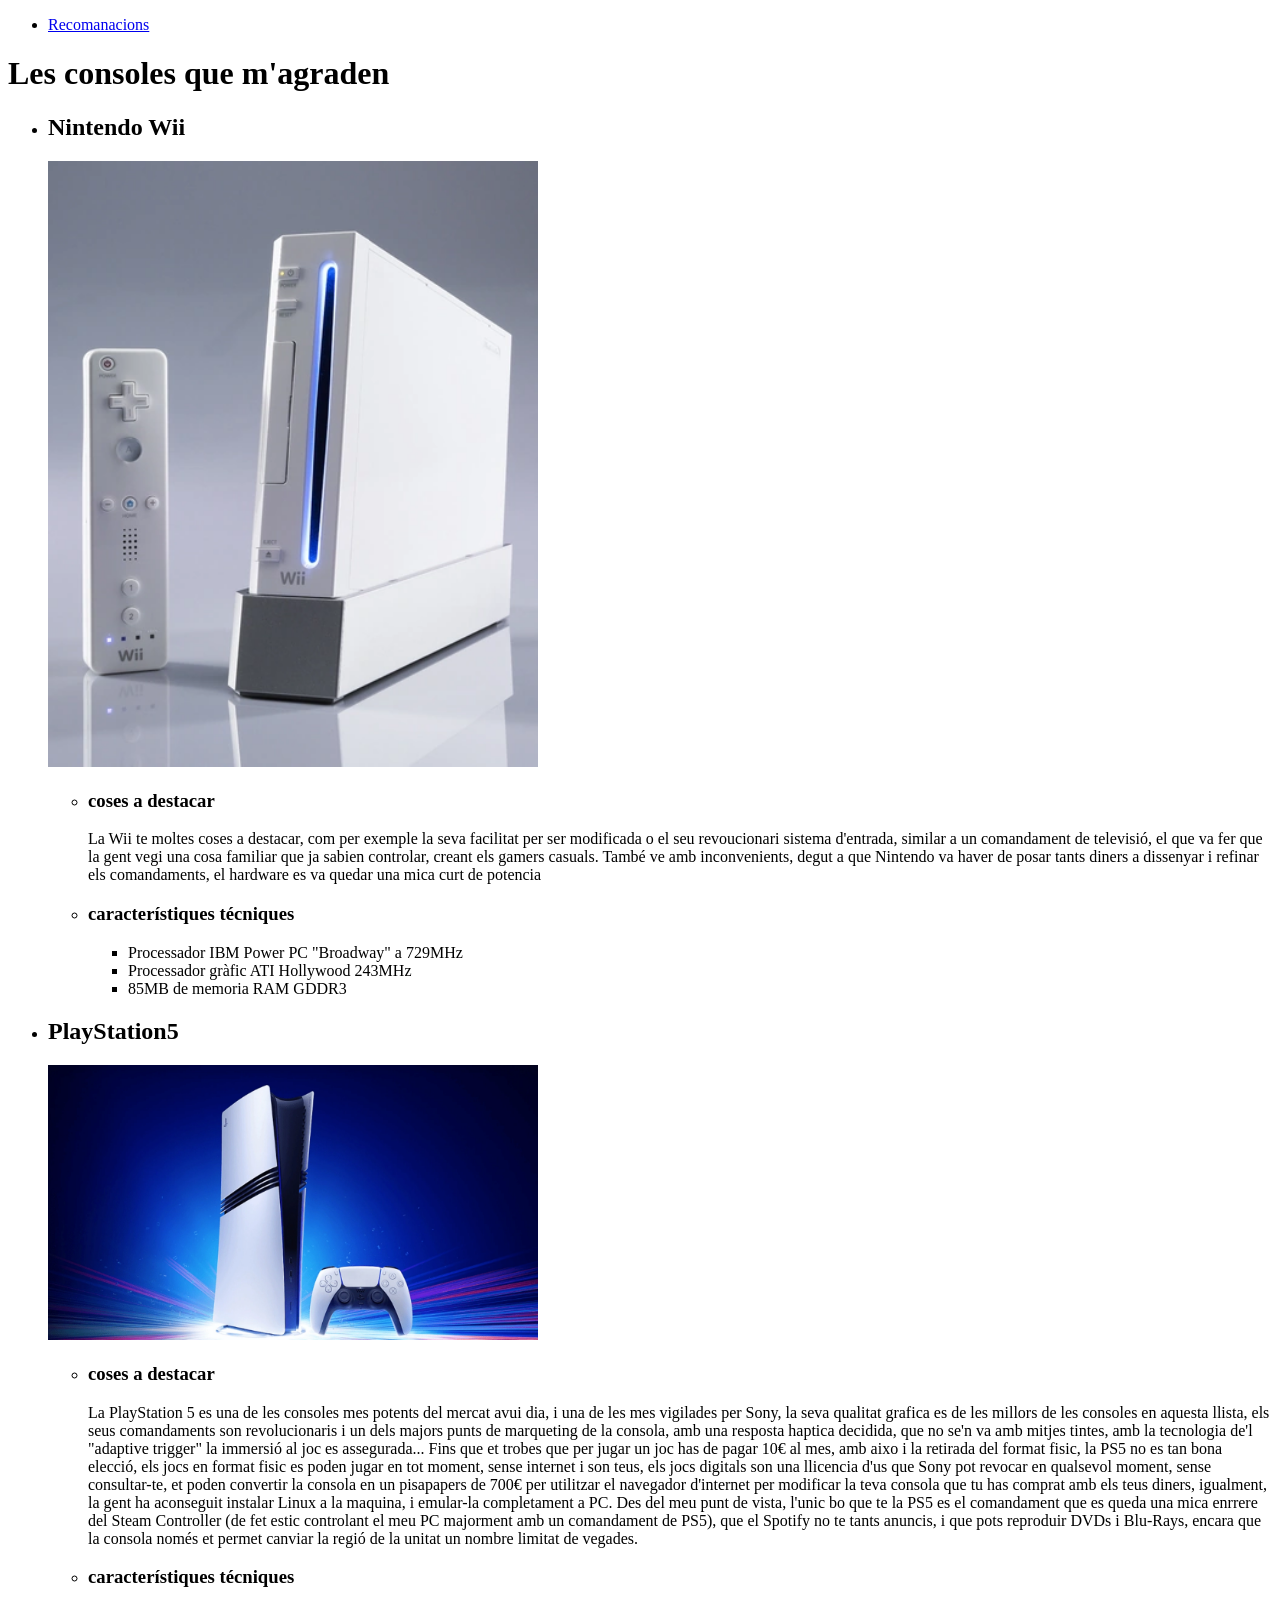
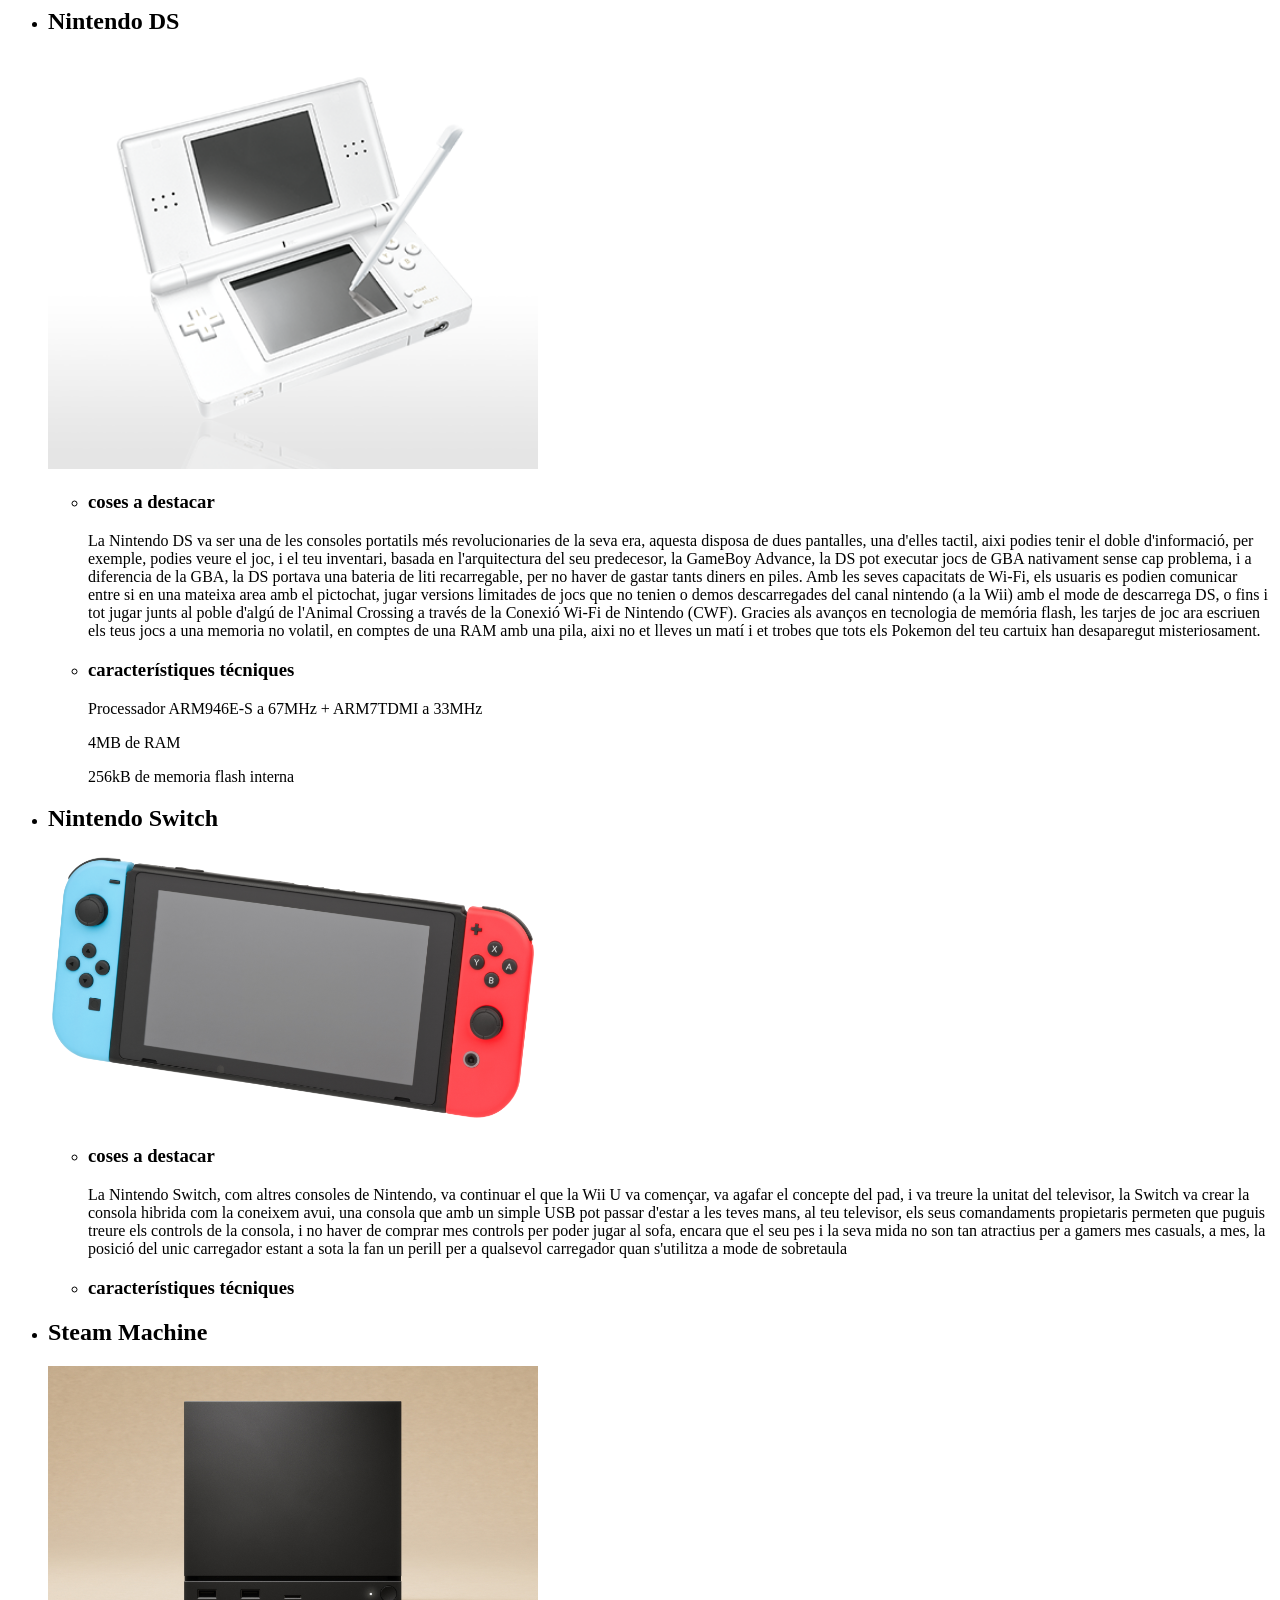
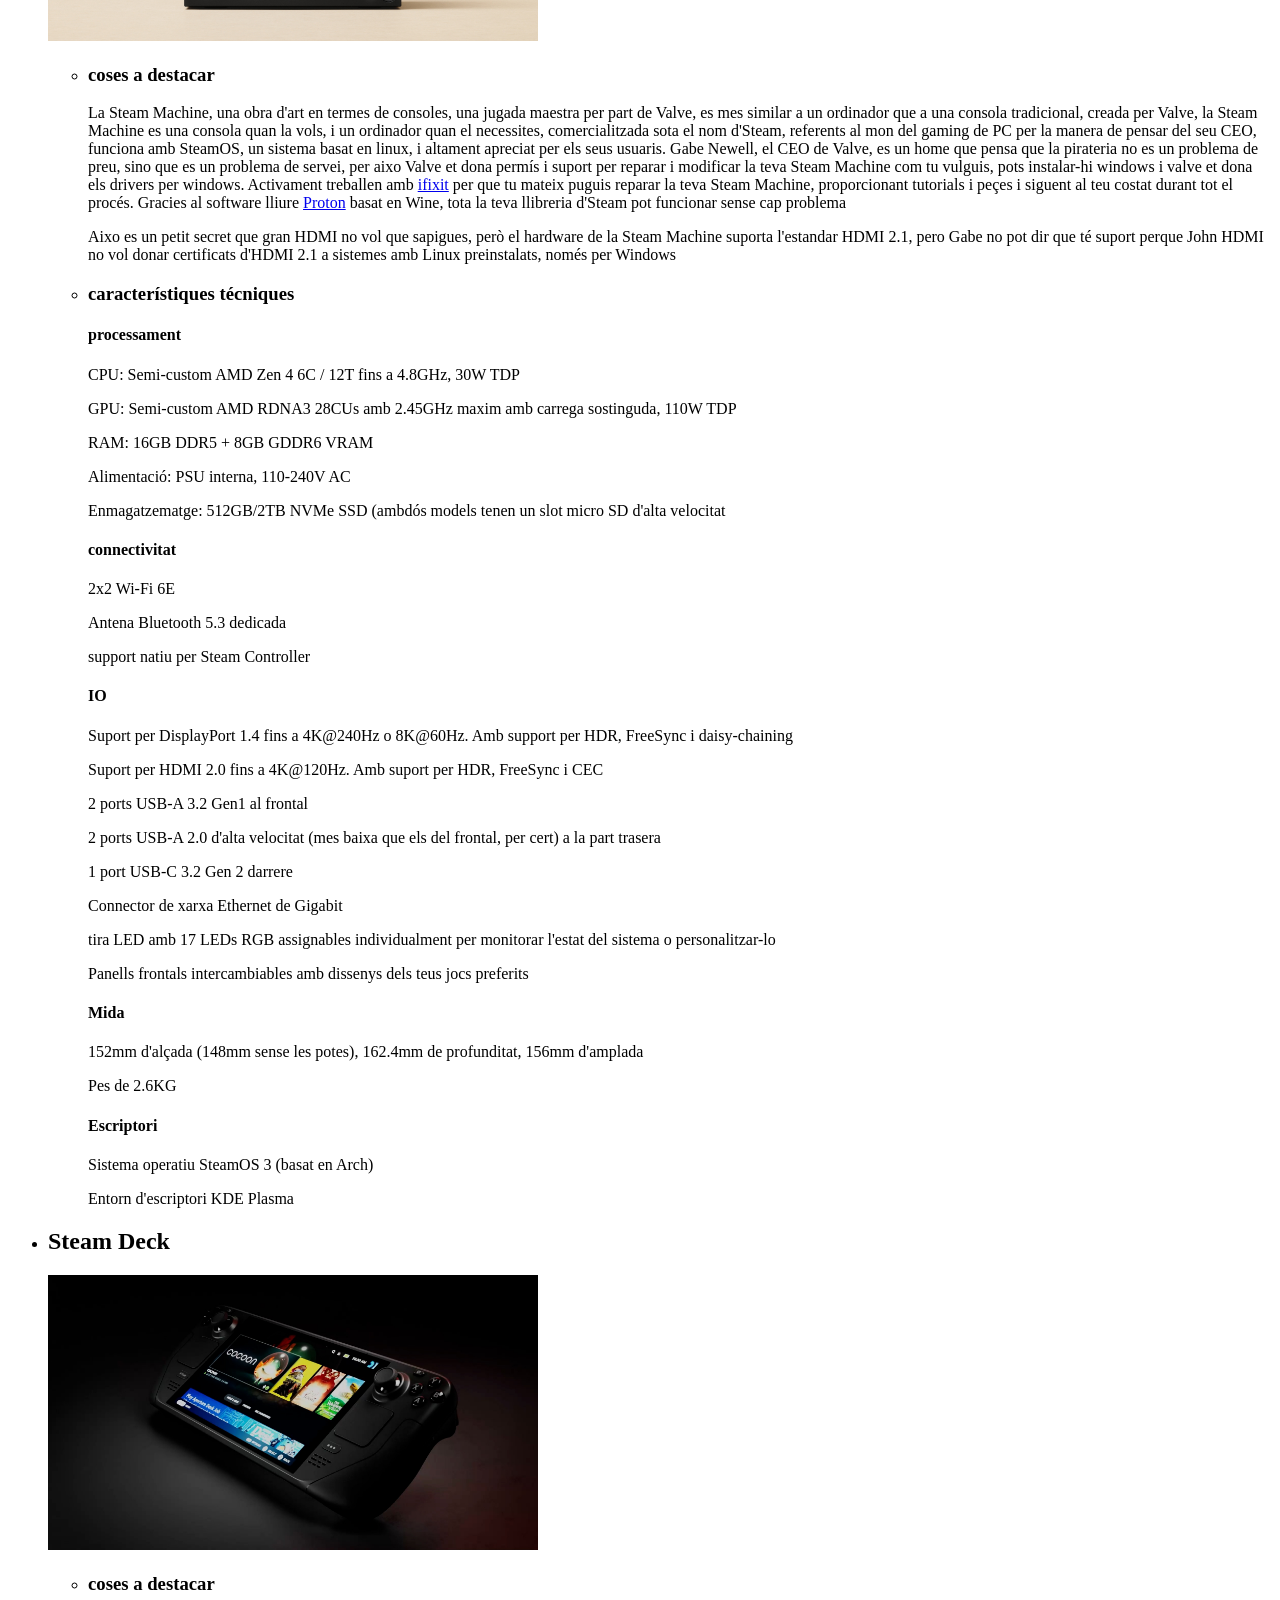
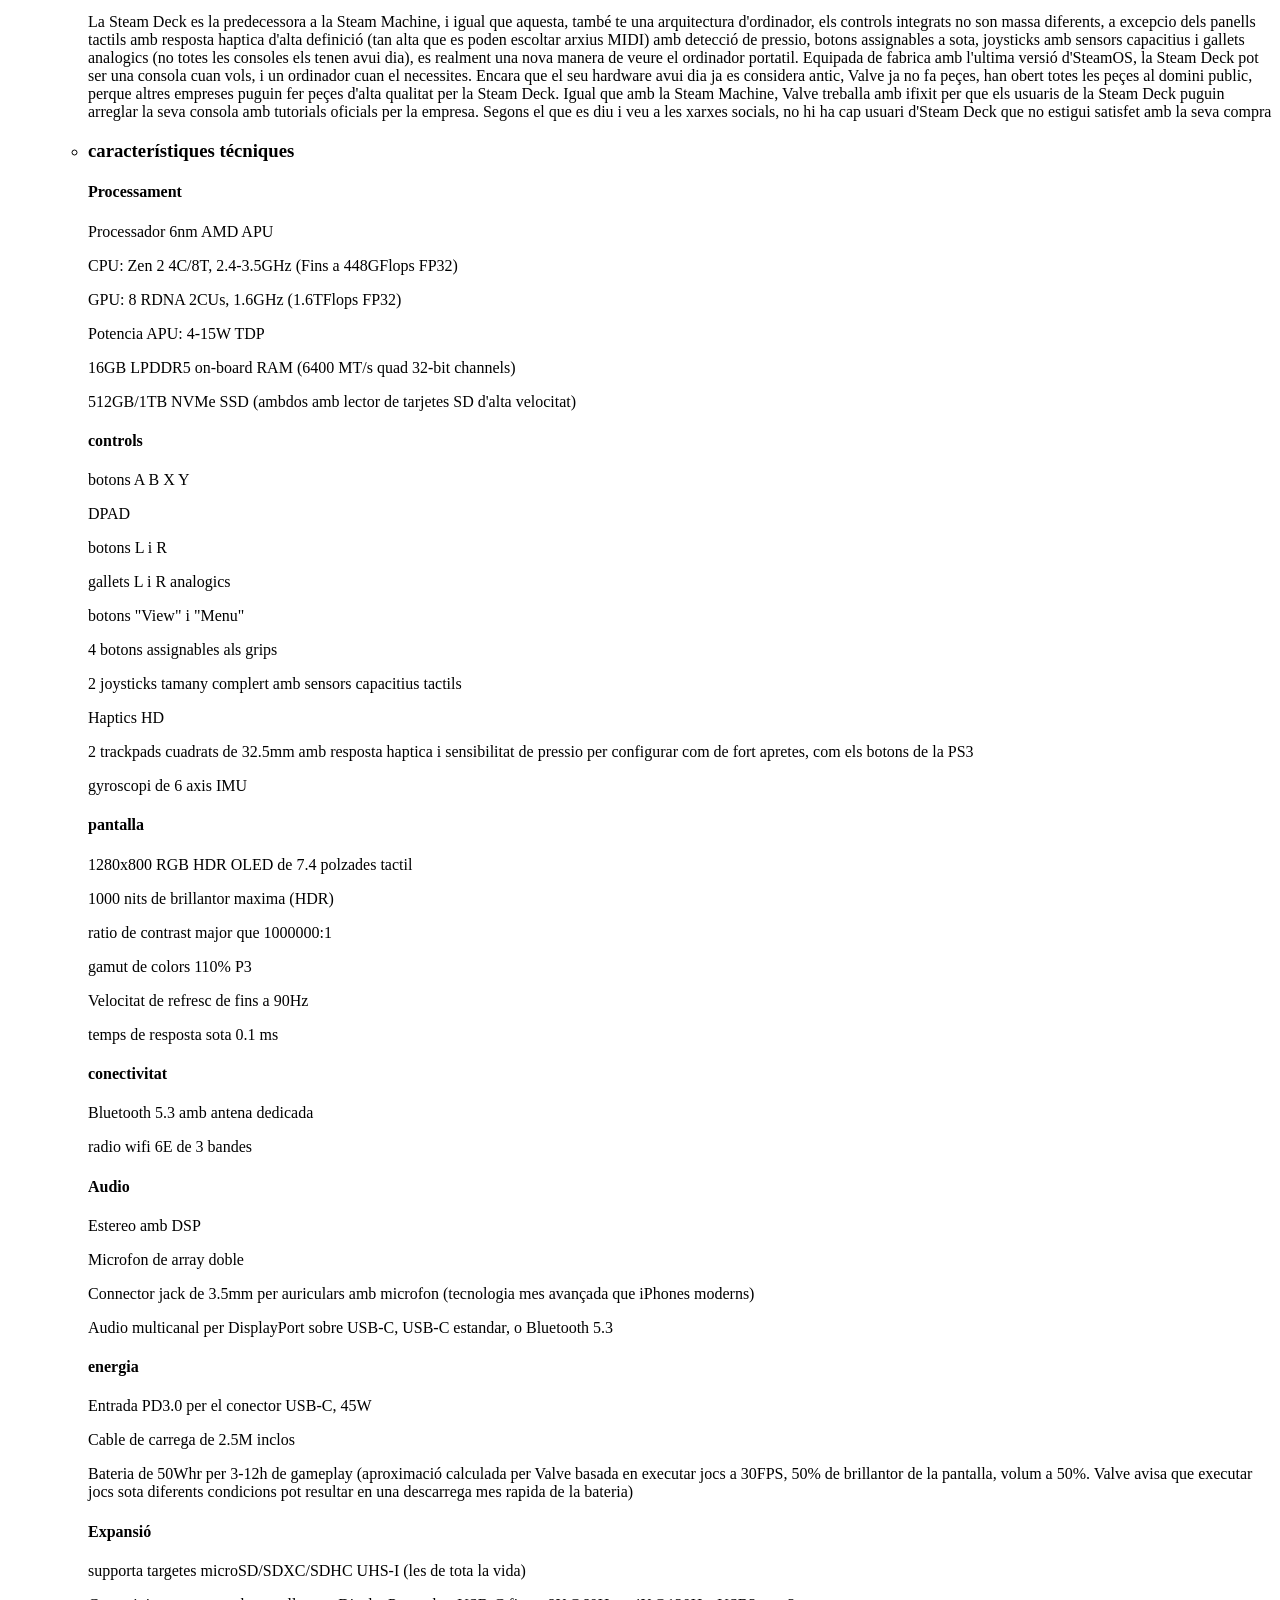
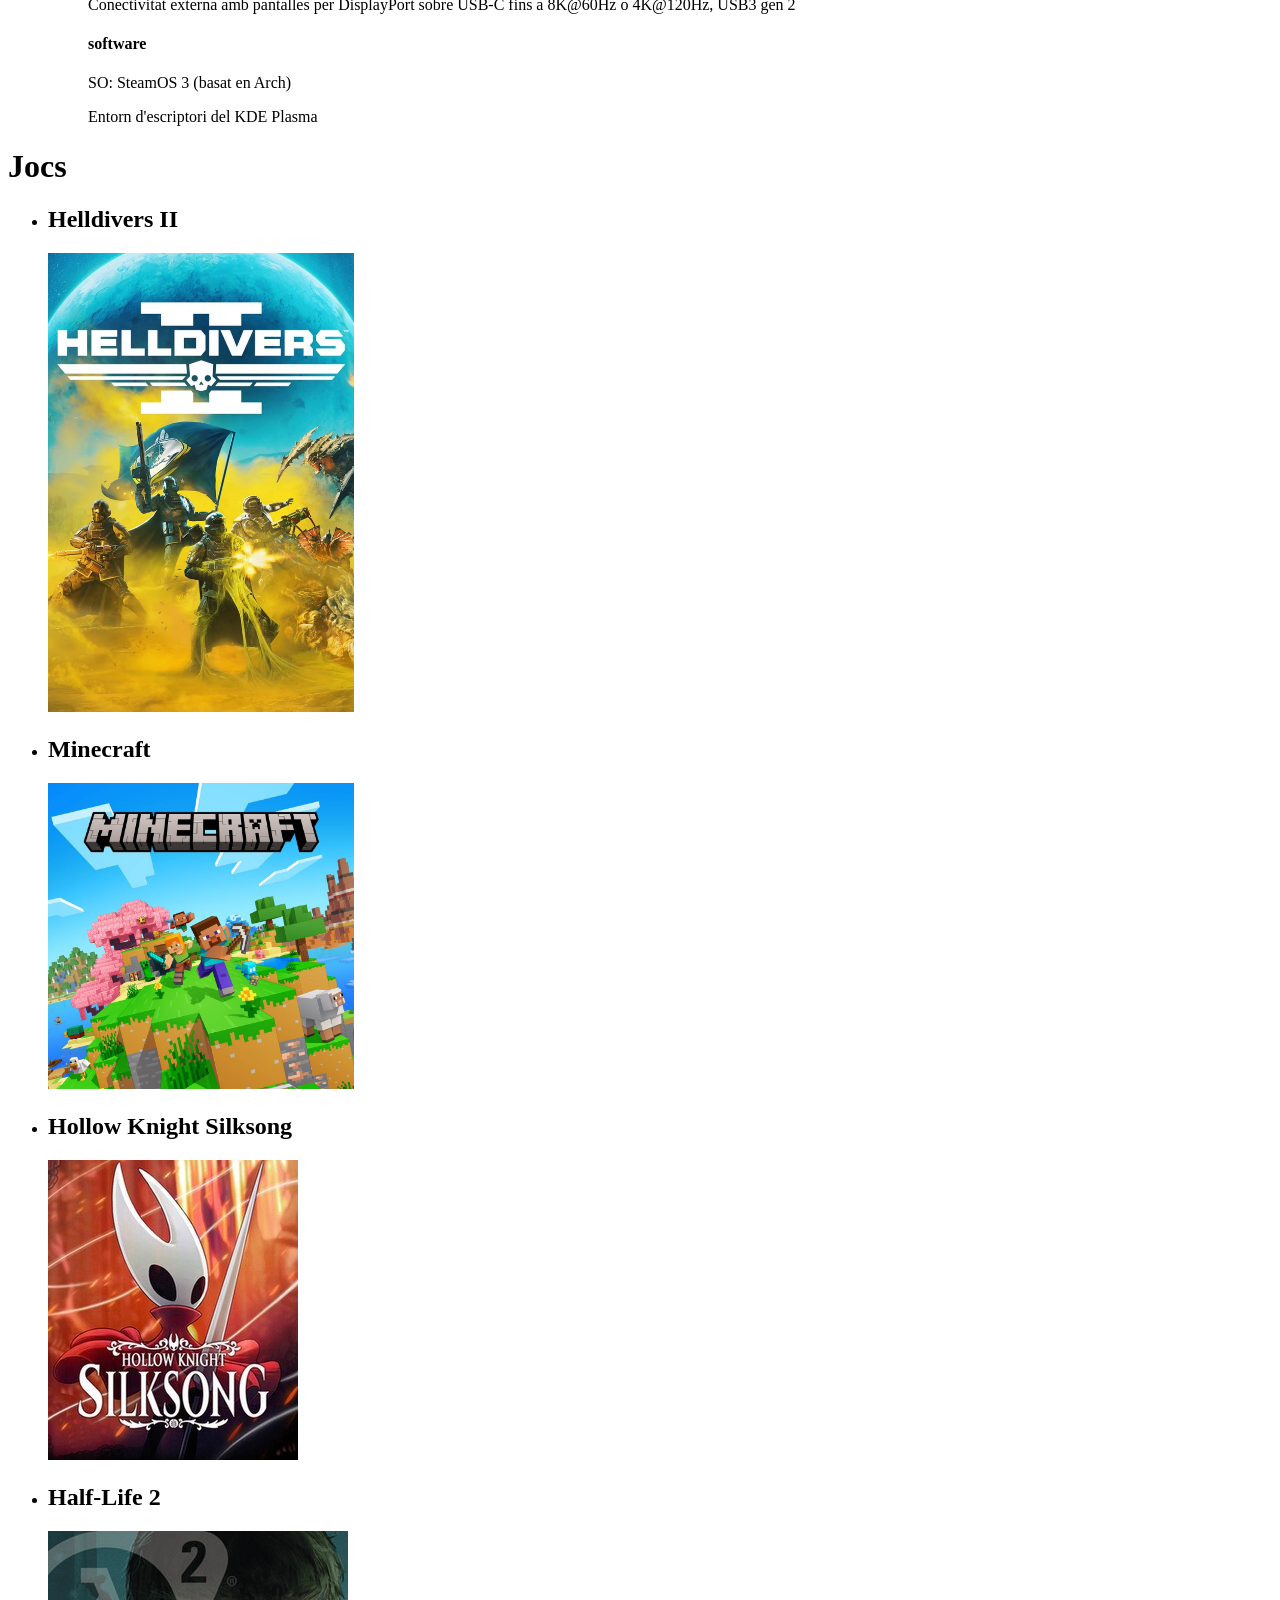
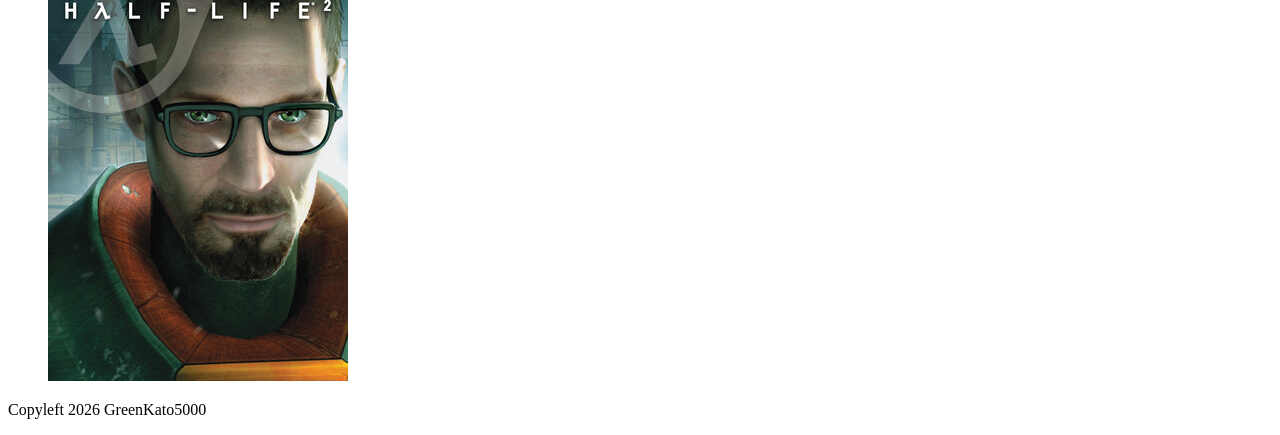
==== index.html @ cfe49d33 "Added tech specs and fixed formatting Added the tech specs for the Steam Deck Fixed formatting of th" ====
<!DOCTYPE html>
<html lang="ca">
<head>
    <link rel="stylesheet" href="style.css">
    <meta charset="UTF-8">
    <meta name="viewport" content="width=device-width, initial-scale=1.0">
    <title>Pagina principal</title>
</head>
<body>
    <header>
        <nav>
            <ul>
                <li><a href="recomanacions.html">Recomanacions</a></li>
            </ul>
        </nav>
    </header>
    <main>
        <h1>Les consoles que m'agraden</h1>
        <ul>
            <li>
                <h2>Nintendo Wii</h2>
                <img src="img/NintendoWii.webp" alt="Imatge de la Nintendo Wii" class="imagenconsola">
                <ul>
                    <li>
                        <h3>coses a destacar</h3>
                        <p>La Wii te moltes coses a destacar, com per exemple la seva facilitat per ser modificada o el seu revoucionari sistema d'entrada, similar a un comandament de televisió, el que va fer que la gent vegi una cosa familiar que ja sabien controlar, creant els gamers casuals. També ve amb inconvenients, degut a que Nintendo va haver de posar tants diners a dissenyar i refinar els comandaments, el hardware es va quedar una mica curt de potencia</p>
                    </li>
                    <li>
                        <h3>característiques técniques</h3>
                        <ul>
                            <li>Processador IBM Power PC "Broadway" a 729MHz</li>
                            <li>Processador gràfic ATI Hollywood 243MHz</li>
                            <li>85MB de memoria RAM GDDR3</li>
                        </ul>
                    </li>
                </ul>
            </li>
            <li>
                <h2>PlayStation5</h2>
                <img src="img/PS5.webp" alt="Imatge de la Play Station 5" class="imagenconsola">
                <ul>
                    <li>
                        <h3>coses a destacar</h3>
                        <p>La PlayStation 5 es una de les consoles mes potents del mercat avui dia, i una de les mes vigilades per Sony, la seva qualitat grafica es de les millors de les consoles en aquesta llista, els seus comandaments son revolucionaris i un dels majors punts de marqueting de la consola, amb una resposta haptica decidida, que no se'n va amb mitjes tintes, amb la tecnologia de'l "adaptive trigger" la immersió al joc es assegurada... Fins que et trobes que per jugar un joc has de pagar 10€ al mes, amb aixo i la retirada del format fisic, la PS5 no es tan bona elecció, els jocs en format fisic es poden jugar en tot moment, sense internet i son teus, els jocs digitals son una llicencia d'us que Sony pot revocar en qualsevol moment, sense consultar-te, et poden convertir la consola en un pisapapers de 700€ per utilitzar el navegador d'internet per modificar la teva consola que tu has comprat amb els teus diners, igualment, la gent ha aconseguit instalar Linux a la maquina, i emular-la completament a PC. Des del meu punt de vista, l'unic bo que te la PS5 es el comandament que es queda una mica enrrere del Steam Controller (de fet estic controlant el meu PC majorment amb un comandament de PS5), que el Spotify no te tants anuncis, i que pots reproduir DVDs i Blu-Rays, encara que la consola només et permet canviar la regió de la unitat un nombre limitat de vegades.</p>
                    </li>
                    <li>
                        <h3>característiques técniques</h3>
                    </li>
                </ul>
            </li>
            <li>
                <h2>Nintendo DS</h2>
                <img src="img/NDS.png" alt="Imatge de la Nintendo DS" class="imagenconsola">
                <ul>
                    <li>
                        <h3>coses a destacar</h3>
                        <p>La Nintendo DS va ser una de les consoles portatils més revolucionaries de la seva era, aquesta disposa de dues pantalles, una d'elles tactil, aixi podies tenir el doble d'informació, per exemple, podies veure el joc, i el teu inventari, basada en l'arquitectura del seu predecesor, la GameBoy Advance, la DS pot executar jocs de GBA nativament sense cap problema, i a diferencia de la GBA, la DS portava una bateria de liti recarregable, per no haver de gastar tants diners en piles. Amb les seves capacitats de Wi-Fi, els usuaris es podien comunicar entre si en una mateixa area amb el pictochat, jugar versions limitades de jocs que no tenien o demos descarregades del canal nintendo (a la Wii) amb el mode de descarrega DS, o fins i tot jugar junts al poble d'algú de l'Animal Crossing a través de la Conexió Wi-Fi de Nintendo (CWF). Gracies als avanços en tecnologia de memória flash, les tarjes de joc ara escriuen els teus jocs a una memoria no volatil, en comptes de una RAM amb una pila, aixi no et lleves un matí i et trobes que tots els Pokemon del teu cartuix han desaparegut misteriosament.</p>
                    </li>
                    <li>
                        <h3>característiques técniques</h3>
                        <p>Processador ARM946E-S a 67MHz + ARM7TDMI a 33MHz</p>
                        <p>4MB de RAM</p>
                        <p>256kB de memoria flash interna</p>
                    </li>
                </ul>
            </li>
            <li>
                <h2>Nintendo Switch</h2>
                <img src="img/NintendoSwitch.png" alt="Imatge de la Nintendo Switch" class="imagenconsola">
                <ul>
                    <li>
                        <h3>coses a destacar</h3>
                        <p>La Nintendo Switch, com altres consoles de Nintendo, va continuar el que la Wii U va començar, va agafar el concepte del pad, i va treure la unitat del televisor, la Switch va crear la consola hibrida com la coneixem avui, una consola que amb un simple USB pot passar d'estar a les teves mans, al teu televisor, els seus comandaments propietaris permeten que puguis treure els controls de la consola, i no haver de comprar mes controls per poder jugar al sofa, encara que el seu pes i la seva mida no son tan atractius per a gamers mes casuals, a mes, la posició del unic carregador estant a sota la fan un perill per a qualsevol carregador quan s'utilitza a mode de sobretaula</p>
                    </li>
                    <li>
                        <h3>característiques técniques</h3>
                    </li>
                </ul>
            </li>
            <li>
                <h2>Steam Machine</h2>
                <img src="img/SteamMachine.jpg" alt="Imatge de la Steam Machine" class="imagenconsola">
                <ul>
                    <li>
                        <h3>coses a destacar</h3>
                        <p>La Steam Machine, una obra d'art en termes de consoles, una jugada maestra per part de Valve, es mes similar a un ordinador que a una consola tradicional, creada per Valve, la Steam Machine es una consola quan la vols, i un ordinador quan el necessites, comercialitzada sota el nom d'Steam, referents al mon del gaming de PC per la manera de pensar del seu CEO, funciona amb SteamOS, un sistema basat en linux, i altament apreciat per els seus usuaris. Gabe Newell, el CEO de Valve, es un home que pensa que la pirateria no es un problema de preu, sino que es un problema de servei, per aixo Valve et dona permís i suport per reparar i modificar la teva Steam Machine com tu vulguis, pots instalar-hi windows i valve et dona els drivers per windows. Activament treballen amb <a href="https://ifixit.com/">ifixit</a> per que tu mateix puguis reparar la teva Steam Machine, proporcionant tutorials i peçes i siguent al teu costat durant tot el procés. Gracies al software lliure <a href="https://github.com/ValveSoftware/Proton">Proton</a> basat en Wine, tota la teva llibreria d'Steam pot funcionar sense cap problema</p>
                        <p>Aixo es un petit secret que gran HDMI no vol que sapigues, però el hardware de la Steam Machine suporta l'estandar HDMI 2.1, pero Gabe no pot dir que té suport perque John HDMI no vol donar certificats d'HDMI 2.1 a sistemes amb Linux preinstalats, només per Windows</p>
                    </li>
                    <li>
                        <h3>característiques técniques</h3>
                        <h4>processament</h4>
                        <p>CPU: Semi-custom AMD Zen 4 6C / 12T fins a 4.8GHz, 30W TDP</p>
                        <p>GPU: Semi-custom AMD RDNA3 28CUs amb 2.45GHz maxim amb carrega sostinguda, 110W TDP</p>
                        <p>RAM: 16GB DDR5 + 8GB GDDR6 VRAM</p>
                        <p>Alimentació: PSU interna, 110-240V AC</p>
                        <p>Enmagatzematge: 512GB/2TB NVMe SSD (ambdós models tenen un slot micro SD d'alta velocitat</p>
                        <h4>connectivitat</h4>
                        <p>2x2 Wi-Fi 6E</p>
                        <p>Antena Bluetooth 5.3 dedicada</p>
                        <p>support natiu per Steam Controller</p>
                        <h4>IO</h4>
                        <p>Suport per DisplayPort 1.4 fins a 4K@240Hz o 8K@60Hz. Amb support per HDR, FreeSync i daisy-chaining</p>
                        <p>Suport per HDMI 2.0 fins a 4K@120Hz. Amb suport per HDR, FreeSync i CEC</p>
                        <p>2 ports USB-A 3.2 Gen1 al frontal</p>
                        <p>2 ports USB-A 2.0 d'alta velocitat (mes baixa que els del frontal, per cert) a la part trasera</p>
                        <p>1 port USB-C 3.2 Gen 2 darrere</p>
                        <p>Connector de xarxa Ethernet de Gigabit</p>
                        <p>tira LED amb 17 LEDs RGB assignables individualment per monitorar l'estat del sistema o personalitzar-lo</p>
                        <p>Panells frontals intercambiables amb dissenys dels teus jocs preferits</p>
                        <h4>Mida</h4>
                        <p>152mm d'alçada (148mm sense les potes), 162.4mm de profunditat, 156mm d'amplada</p>
                        <p>Pes de 2.6KG</p>
                        <h4>Escriptori</h4>
                        <p>Sistema operatiu SteamOS 3 (basat en Arch)</p>
                        <p>Entorn d'escriptori KDE Plasma</p>
                    </li>
                </ul>
            </li>
            <li>
                <h2>Steam Deck</h2>
                <img src="img/SteamDeck.jpg" alt="Imatge de la Steam Deck" class="imagenconsola">
                <ul>
                    <li>
                        <h3>coses a destacar</h3>
                        <p>La Steam Deck es la predecessora a la Steam Machine, i igual que aquesta, també te una arquitectura d'ordinador, els controls integrats no son massa diferents, a excepcio dels panells tactils amb resposta haptica d'alta definició (tan alta que es poden escoltar arxius MIDI) amb detecció de pressio, botons assignables a sota, joysticks amb sensors capacitius i gallets analogics (no totes les consoles els tenen avui dia), es realment una nova manera de veure el ordinador portatil. Equipada de fabrica amb l'ultima versió d'SteamOS, la Steam Deck pot ser una consola cuan vols, i un ordinador cuan el necessites. Encara que el seu hardware avui dia ja es considera antic, Valve ja no fa peçes, han obert totes les peçes al domini public, perque altres empreses puguin fer peçes d'alta qualitat per la Steam Deck. Igual que amb la Steam Machine, Valve treballa amb ifixit per que els usuaris de la Steam Deck puguin arreglar la seva consola amb tutorials oficials per la empresa. Segons el que es diu i veu a les xarxes socials, no hi ha cap usuari d'Steam Deck que no estigui satisfet amb la seva compra</p>
                    </li>
                    <li>
                        <h3>característiques técniques</h3>
                        <h4>Processament</h4>
                        <p>Processador 6nm AMD APU</p>
                        <p>CPU: Zen 2 4C/8T, 2.4-3.5GHz (Fins a 448GFlops FP32)</p>
                        <p>GPU: 8 RDNA  2CUs, 1.6GHz (1.6TFlops FP32)</p>
                        <p>Potencia APU: 4-15W TDP</p>
                        <p>16GB LPDDR5 on-board RAM (6400 MT/s quad 32-bit channels)</p>
                        <p>512GB/1TB NVMe SSD (ambdos amb lector de tarjetes SD d'alta velocitat)</p>
                        <h4>controls</h4>
                        <p>botons A B X Y</p>
                        <p>DPAD</p>
                        <p>botons L i R</p>
                        <p>gallets L i R analogics</p>
                        <p>botons "View" i "Menu"</p>
                        <p>4 botons assignables als grips</p>
                        <p>2 joysticks tamany complert amb sensors capacitius tactils</p>
                        <p>Haptics HD</p>
                        <p>2 trackpads cuadrats de 32.5mm amb resposta haptica i sensibilitat de pressio per configurar com de fort apretes, com els botons de la PS3</p>
                        <p>gyroscopi de 6 axis IMU</p>
                        <h4>pantalla</h4>
                        <p>1280x800 RGB HDR OLED de 7.4 polzades tactil</p>
                        <p>1000 nits de brillantor maxima (HDR)</p>
                        <p>ratio de contrast major que 1000000:1</p>
                        <p>gamut de colors 110% P3</p>
                        <p>Velocitat de refresc de fins a 90Hz</p>
                        <p>temps de resposta sota 0.1 ms</p>
                        <h4>conectivitat</h4>
                        <p>Bluetooth 5.3 amb antena dedicada</p>
                        <p>radio wifi 6E de 3 bandes</p>
                        <h4>Audio</h4>
                        <p>Estereo amb DSP</p>
                        <p>Microfon de array doble</p>
                        <p>Connector jack de 3.5mm per auriculars amb microfon (tecnologia mes avançada que iPhones moderns)</p>
                        <p>Audio multicanal per DisplayPort sobre USB-C, USB-C estandar, o Bluetooth 5.3</p>
                        <h4>energia</h4>
                        <p>Entrada PD3.0 per el conector USB-C, 45W</p>
                        <p>Cable de carrega de 2.5M inclos</p>
                        <p>Bateria de 50Whr per 3-12h de gameplay (aproximació calculada per Valve basada en executar jocs a 30FPS, 50% de brillantor de la pantalla, volum a 50%. Valve avisa que executar jocs sota diferents condicions pot resultar en una descarrega mes rapida de la bateria)</p>
                        <h4>Expansió</h4>
                        <p>supporta targetes microSD/SDXC/SDHC UHS-I (les de tota la vida)</p>
                        <p>Conectivitat externa amb pantalles per DisplayPort sobre USB-C fins a 8K@60Hz o 4K@120Hz, USB3 gen 2</p>
                        <h4>software</h4>
                        <p>SO: SteamOS 3 (basat en Arch)</p>
                        <p>Entorn d'escriptori del KDE Plasma</p>
                    </li>
                </ul>
            </li>
        </ul>
        <h1>Jocs</h1>
        <ul>
            <li>
                <h2>Helldivers II</h2>
                <img src="img/helldivers2.jpg" alt="Portada del joc Helldivers II" class="imagenjuego">
            </li>
            <li>
                <h2>Minecraft</h2>
                <img src="img/minecraft.jpg" alt="Portada del joc Minecraft" class="imagenjuego">
            </li>
            <li>
                <h2>Hollow Knight Silksong</h2>
                <img src="img/Silksong.jpg" alt="Portada del joc Hollow Knight Silksong">
            </li>
            <li>
                <h2>Half-Life 2</h2>
                <img src="img/HL2.jpg" alt="Portada del joc Half-Life 2">
            </li>
        </ul>
    </main>
    <footer>
        <p>Copyleft 2026 GreenKato5000</p>
    </footer>
</body>
</html>
---- style.css ----
.imagenconsola {
    width: 40%;
}
.imagenjuego {
    width: 25%;
}
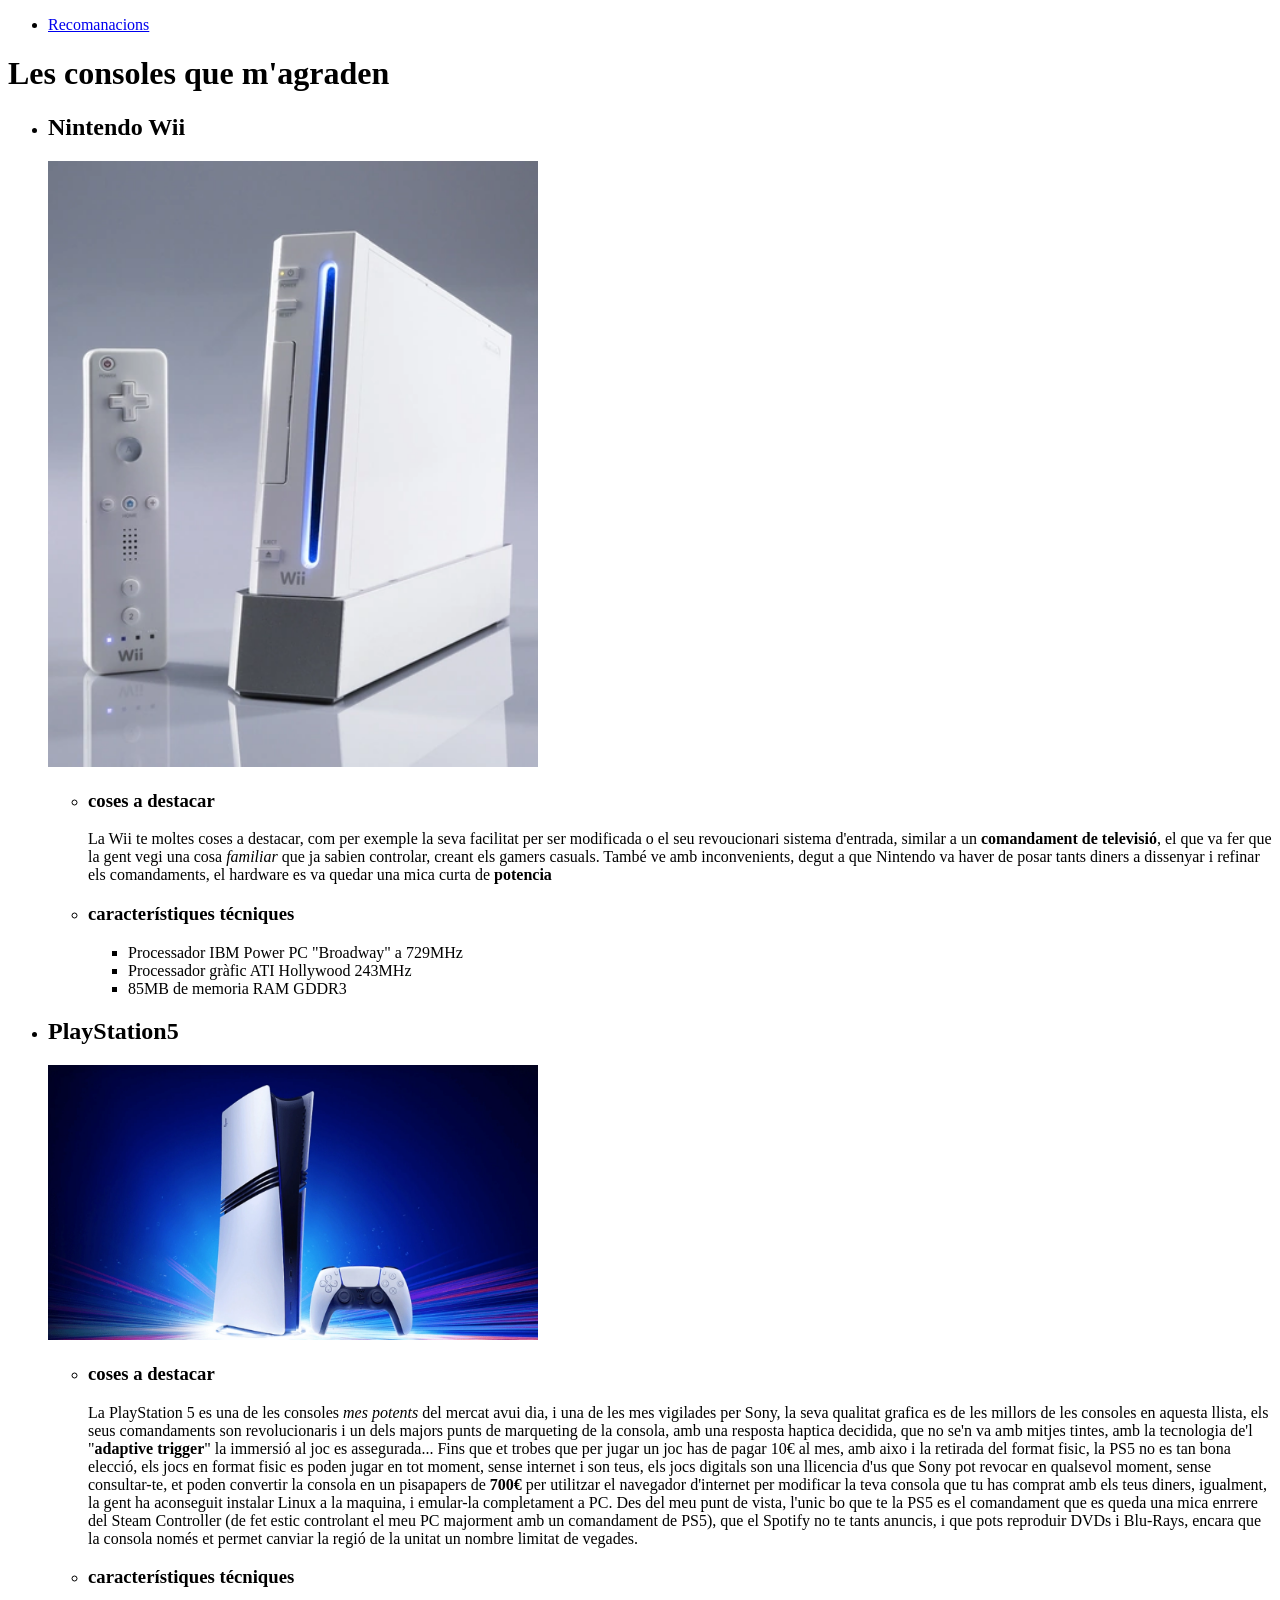
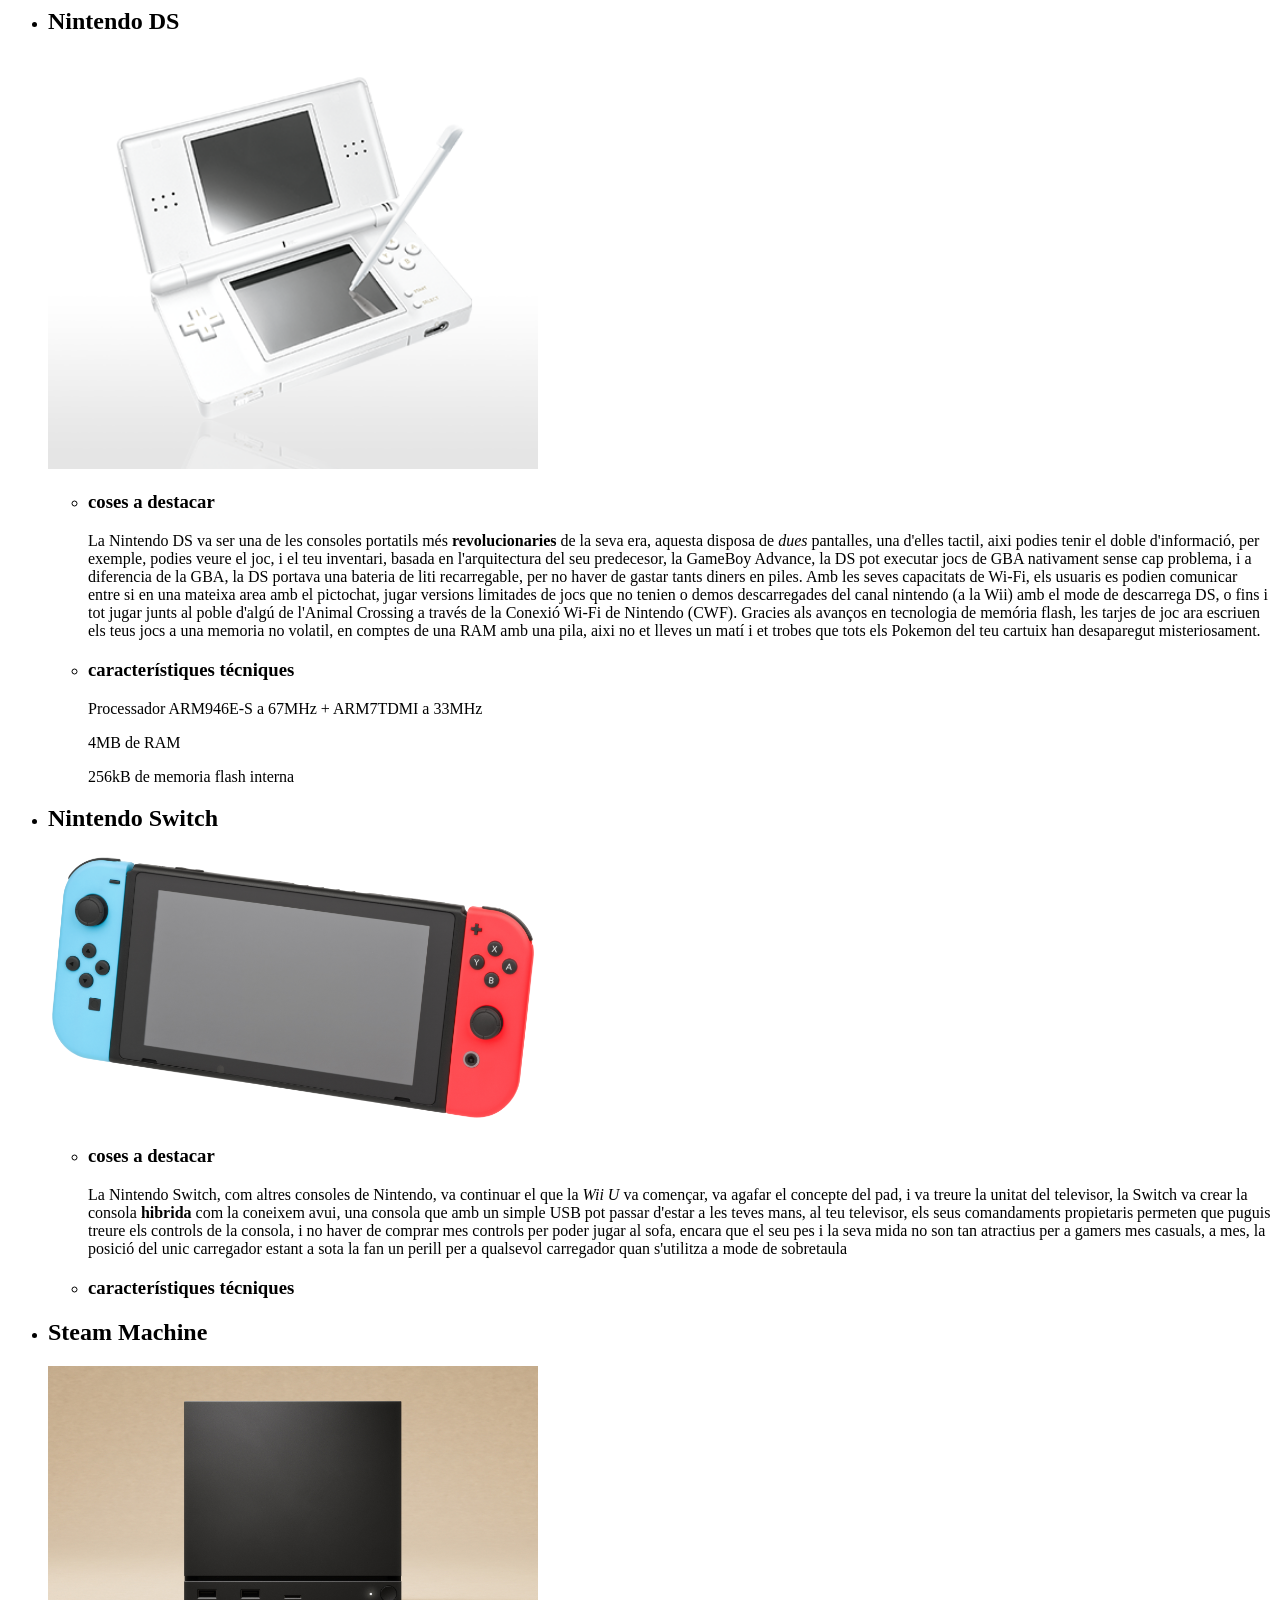
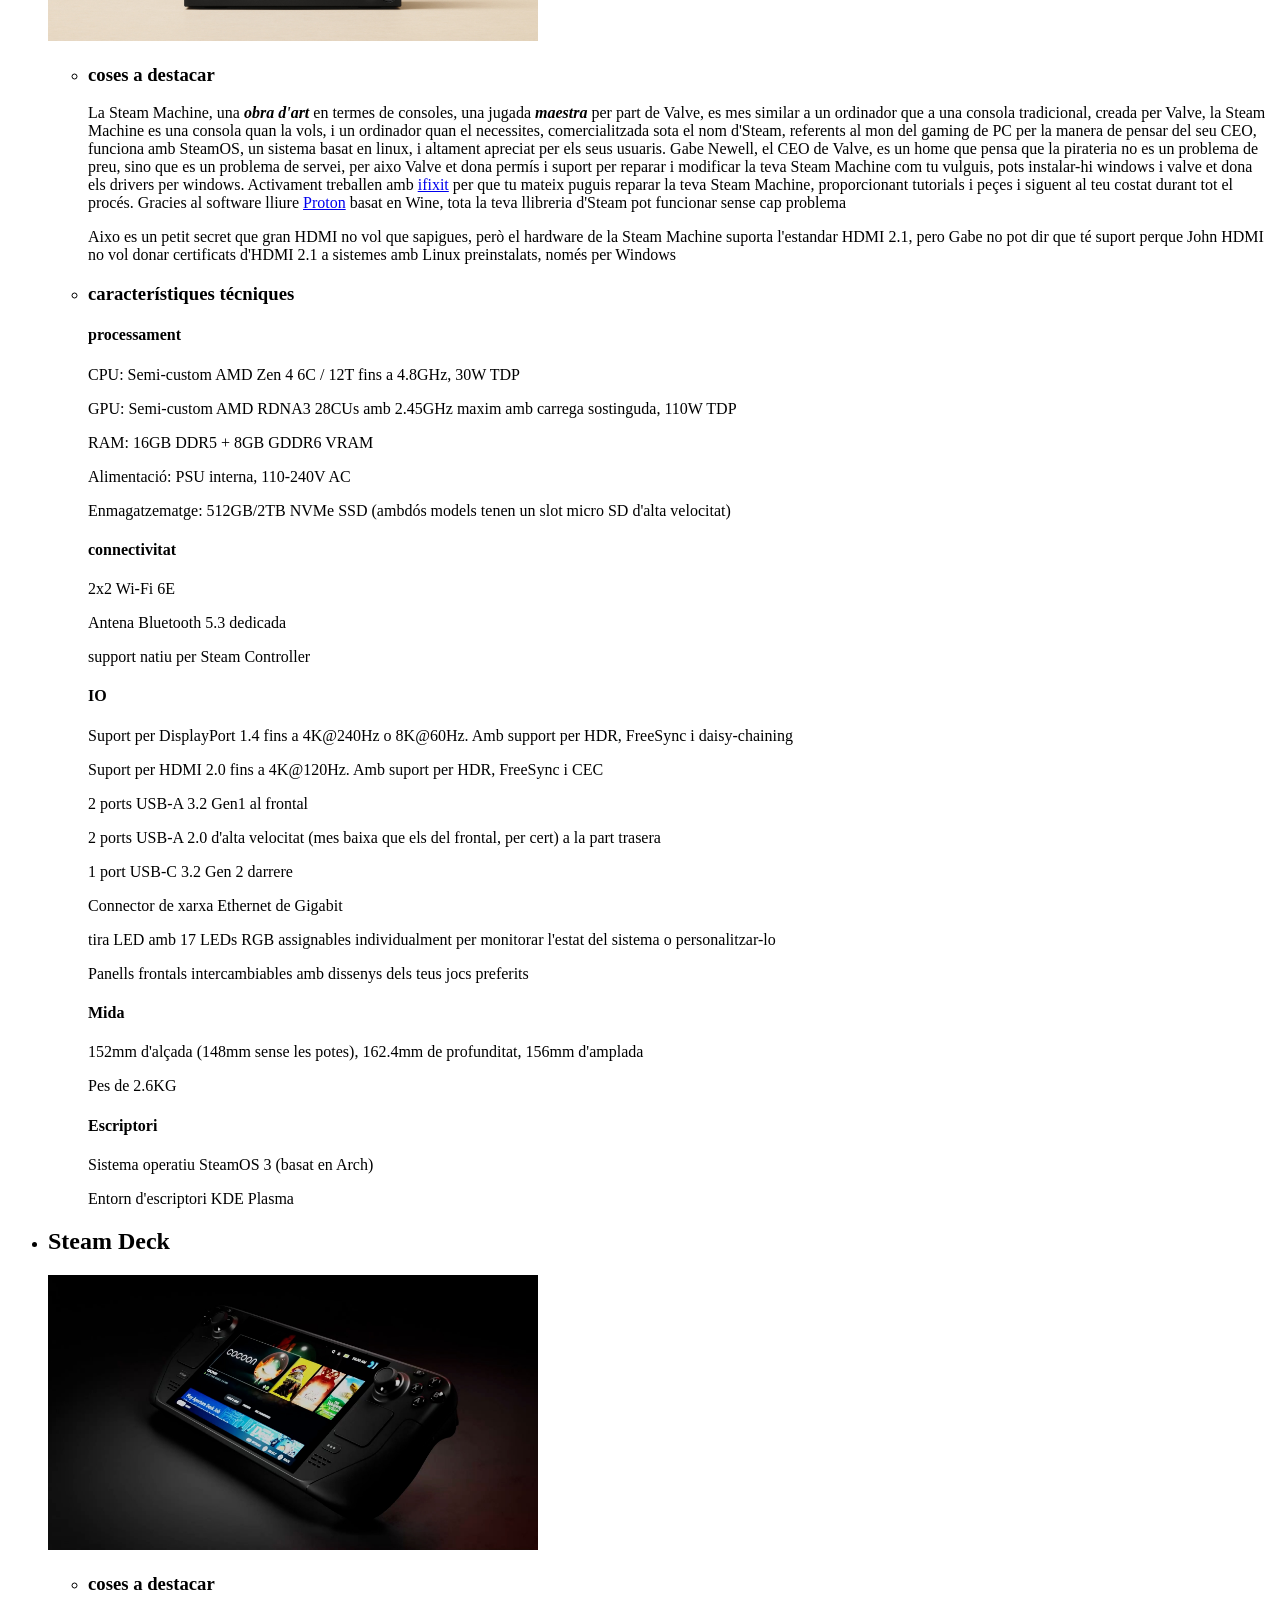
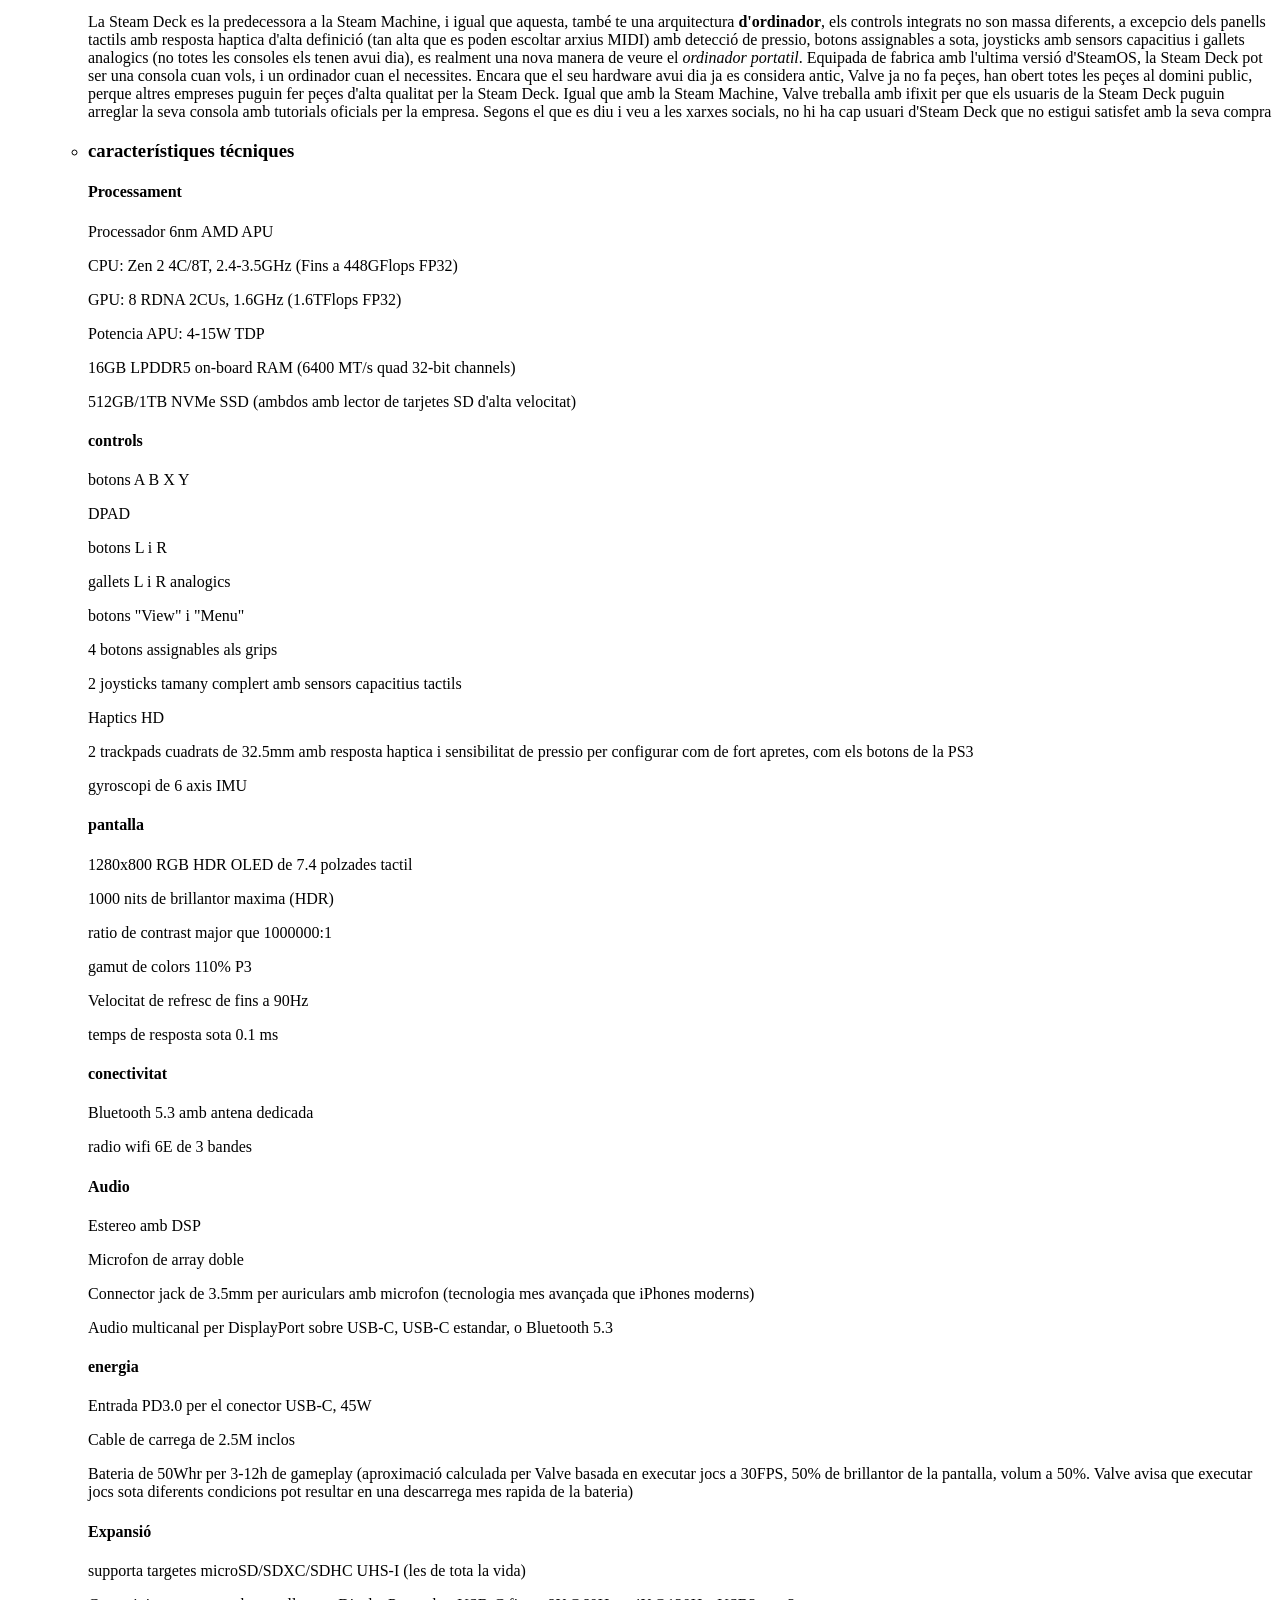
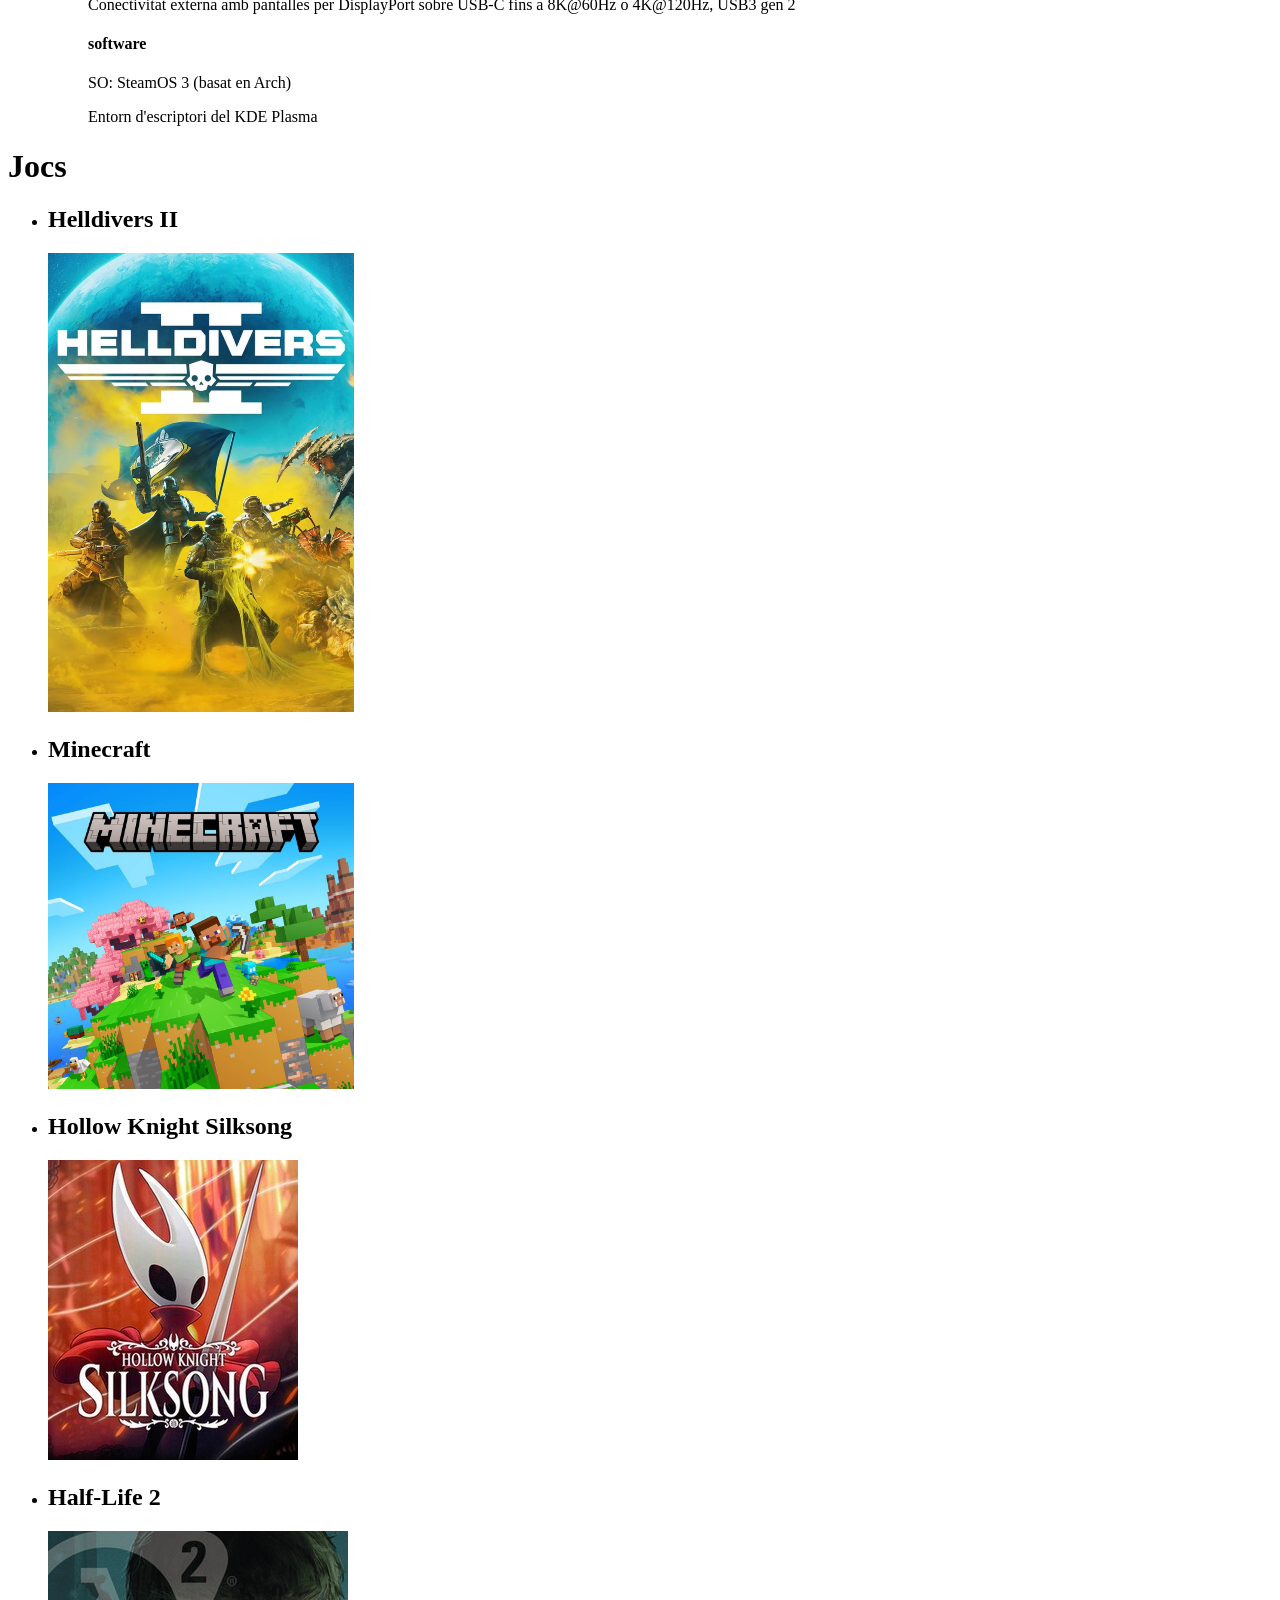
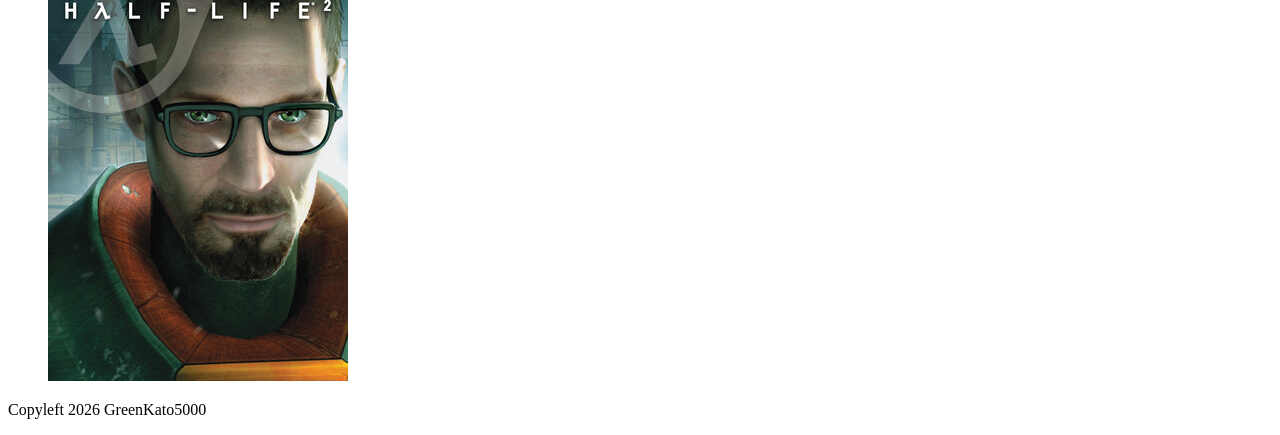
==== commit 8ec2a05d: "Added emphasis" ====
--- a/index.html
+++ b/index.html
@@ -23,7 +23,7 @@
                 <ul>
                     <li>
                         <h3>coses a destacar</h3>
-                        <p>La Wii te moltes coses a destacar, com per exemple la seva facilitat per ser modificada o el seu revoucionari sistema d'entrada, similar a un comandament de televisió, el que va fer que la gent vegi una cosa familiar que ja sabien controlar, creant els gamers casuals. També ve amb inconvenients, degut a que Nintendo va haver de posar tants diners a dissenyar i refinar els comandaments, el hardware es va quedar una mica curt de potencia</p>
+                        <p>La Wii te moltes coses a destacar, com per exemple la seva facilitat per ser modificada o el seu revoucionari sistema d'entrada, similar a un <strong>comandament de televisió</strong>, el que va fer que la gent vegi una cosa <em>familiar</em> que ja sabien controlar, creant els gamers casuals. També ve amb inconvenients, degut a que Nintendo va haver de posar tants diners a dissenyar i refinar els comandaments, el hardware es va quedar una mica curta de <strong>potencia</strong></p>
                     </li>
                     <li>
                         <h3>característiques técniques</h3>
@@ -41,7 +41,7 @@
                 <ul>
                     <li>
                         <h3>coses a destacar</h3>
-                        <p>La PlayStation 5 es una de les consoles mes potents del mercat avui dia, i una de les mes vigilades per Sony, la seva qualitat grafica es de les millors de les consoles en aquesta llista, els seus comandaments son revolucionaris i un dels majors punts de marqueting de la consola, amb una resposta haptica decidida, que no se'n va amb mitjes tintes, amb la tecnologia de'l "adaptive trigger" la immersió al joc es assegurada... Fins que et trobes que per jugar un joc has de pagar 10€ al mes, amb aixo i la retirada del format fisic, la PS5 no es tan bona elecció, els jocs en format fisic es poden jugar en tot moment, sense internet i son teus, els jocs digitals son una llicencia d'us que Sony pot revocar en qualsevol moment, sense consultar-te, et poden convertir la consola en un pisapapers de 700€ per utilitzar el navegador d'internet per modificar la teva consola que tu has comprat amb els teus diners, igualment, la gent ha aconseguit instalar Linux a la maquina, i emular-la completament a PC. Des del meu punt de vista, l'unic bo que te la PS5 es el comandament que es queda una mica enrrere del Steam Controller (de fet estic controlant el meu PC majorment amb un comandament de PS5), que el Spotify no te tants anuncis, i que pots reproduir DVDs i Blu-Rays, encara que la consola només et permet canviar la regió de la unitat un nombre limitat de vegades.</p>
+                        <p>La PlayStation 5 es una de les consoles <em>mes potents</em> del mercat avui dia, i una de les mes vigilades per Sony, la seva qualitat grafica es de les millors de les consoles en aquesta llista, els seus comandaments son revolucionaris i un dels majors punts de marqueting de la consola, amb una resposta haptica decidida, que no se'n va amb mitjes tintes, amb la tecnologia de'l "<strong>adaptive trigger</strong>" la immersió al joc es assegurada... Fins que et trobes que per jugar un joc has de pagar 10€ al mes, amb aixo i la retirada del format fisic, la PS5 no es tan bona elecció, els jocs en format fisic es poden jugar en tot moment, sense internet i son teus, els jocs digitals son una llicencia d'us que Sony pot revocar en qualsevol moment, sense consultar-te, et poden convertir la consola en un pisapapers de <strong>700€</strong> per utilitzar el navegador d'internet per modificar la teva consola que tu has comprat amb els teus diners, igualment, la gent ha aconseguit instalar Linux a la maquina, i emular-la completament a PC. Des del meu punt de vista, l'unic bo que te la PS5 es el comandament que es queda una mica enrrere del Steam Controller (de fet estic controlant el meu PC majorment amb un comandament de PS5), que el Spotify no te tants anuncis, i que pots reproduir DVDs i Blu-Rays, encara que la consola només et permet canviar la regió de la unitat un nombre limitat de vegades.</p>
                     </li>
                     <li>
                         <h3>característiques técniques</h3>
@@ -54,7 +54,7 @@
                 <ul>
                     <li>
                         <h3>coses a destacar</h3>
-                        <p>La Nintendo DS va ser una de les consoles portatils més revolucionaries de la seva era, aquesta disposa de dues pantalles, una d'elles tactil, aixi podies tenir el doble d'informació, per exemple, podies veure el joc, i el teu inventari, basada en l'arquitectura del seu predecesor, la GameBoy Advance, la DS pot executar jocs de GBA nativament sense cap problema, i a diferencia de la GBA, la DS portava una bateria de liti recarregable, per no haver de gastar tants diners en piles. Amb les seves capacitats de Wi-Fi, els usuaris es podien comunicar entre si en una mateixa area amb el pictochat, jugar versions limitades de jocs que no tenien o demos descarregades del canal nintendo (a la Wii) amb el mode de descarrega DS, o fins i tot jugar junts al poble d'algú de l'Animal Crossing a través de la Conexió Wi-Fi de Nintendo (CWF). Gracies als avanços en tecnologia de memória flash, les tarjes de joc ara escriuen els teus jocs a una memoria no volatil, en comptes de una RAM amb una pila, aixi no et lleves un matí i et trobes que tots els Pokemon del teu cartuix han desaparegut misteriosament.</p>
+                        <p>La Nintendo DS va ser una de les consoles portatils més <strong>revolucionaries</strong> de la seva era, aquesta disposa de <em>dues</em> pantalles, una d'elles tactil, aixi podies tenir el doble d'informació, per exemple, podies veure el joc, i el teu inventari, basada en l'arquitectura del seu predecesor, la GameBoy Advance, la DS pot executar jocs de GBA nativament sense cap problema, i a diferencia de la GBA, la DS portava una bateria de liti recarregable, per no haver de gastar tants diners en piles. Amb les seves capacitats de Wi-Fi, els usuaris es podien comunicar entre si en una mateixa area amb el pictochat, jugar versions limitades de jocs que no tenien o demos descarregades del canal nintendo (a la Wii) amb el mode de descarrega DS, o fins i tot jugar junts al poble d'algú de l'Animal Crossing a través de la Conexió Wi-Fi de Nintendo (CWF). Gracies als avanços en tecnologia de memória flash, les tarjes de joc ara escriuen els teus jocs a una memoria no volatil, en comptes de una RAM amb una pila, aixi no et lleves un matí i et trobes que tots els Pokemon del teu cartuix han desaparegut misteriosament.</p>
                     </li>
                     <li>
                         <h3>característiques técniques</h3>
@@ -70,7 +70,7 @@
                 <ul>
                     <li>
                         <h3>coses a destacar</h3>
-                        <p>La Nintendo Switch, com altres consoles de Nintendo, va continuar el que la Wii U va començar, va agafar el concepte del pad, i va treure la unitat del televisor, la Switch va crear la consola hibrida com la coneixem avui, una consola que amb un simple USB pot passar d'estar a les teves mans, al teu televisor, els seus comandaments propietaris permeten que puguis treure els controls de la consola, i no haver de comprar mes controls per poder jugar al sofa, encara que el seu pes i la seva mida no son tan atractius per a gamers mes casuals, a mes, la posició del unic carregador estant a sota la fan un perill per a qualsevol carregador quan s'utilitza a mode de sobretaula</p>
+                        <p>La Nintendo Switch, com altres consoles de Nintendo, va continuar el que la <em>Wii U</em> va començar, va agafar el concepte del pad, i va treure la unitat del televisor, la Switch va crear la consola <strong>hibrida</strong> com la coneixem avui, una consola que amb un simple USB pot passar d'estar a les teves mans, al teu televisor, els seus comandaments propietaris permeten que puguis treure els controls de la consola, i no haver de comprar mes controls per poder jugar al sofa, encara que el seu pes i la seva mida no son tan atractius per a gamers mes casuals, a mes, la posició del unic carregador estant a sota la fan un perill per a qualsevol carregador quan s'utilitza a mode de sobretaula</p>
                     </li>
                     <li>
                         <h3>característiques técniques</h3>
@@ -83,7 +83,8 @@
                 <ul>
                     <li>
                         <h3>coses a destacar</h3>
-                        <p>La Steam Machine, una obra d'art en termes de consoles, una jugada maestra per part de Valve, es mes similar a un ordinador que a una consola tradicional, creada per Valve, la Steam Machine es una consola quan la vols, i un ordinador quan el necessites, comercialitzada sota el nom d'Steam, referents al mon del gaming de PC per la manera de pensar del seu CEO, funciona amb SteamOS, un sistema basat en linux, i altament apreciat per els seus usuaris. Gabe Newell, el CEO de Valve, es un home que pensa que la pirateria no es un problema de preu, sino que es un problema de servei, per aixo Valve et dona permís i suport per reparar i modificar la teva Steam Machine com tu vulguis, pots instalar-hi windows i valve et dona els drivers per windows. Activament treballen amb <a href="https://ifixit.com/">ifixit</a> per que tu mateix puguis reparar la teva Steam Machine, proporcionant tutorials i peçes i siguent al teu costat durant tot el procés. Gracies al software lliure <a href="https://github.com/ValveSoftware/Proton">Proton</a> basat en Wine, tota la teva llibreria d'Steam pot funcionar sense cap problema</p>
+                        <p>La Steam Machine, una <strong><em>obra d'art</em></strong> en termes de consoles, una jugada <strong><em>maestra</em></strong> per part de Valve, es mes similar a un ordinador que a una consola tradicional, creada per Valve, la Steam Machine es una consola quan la vols, i un ordinador quan el necessites, comercialitzada sota el nom d'Steam, referents al mon del gaming de PC per la manera de pensar del seu CEO, funciona amb SteamOS, un sistema basat en linux, i altament apreciat per els seus usuaris. Gabe Newell, el CEO de Valve, es un home que pensa que la pirateria no es un problema de preu, sino que es un problema de servei, per aixo Valve et dona permís i suport per reparar i modificar la teva Steam Machine com tu vulguis, pots instalar-hi windows i valve et dona els drivers per windows. Activament treballen amb <a href="https://ifixit.com/">ifixit</a> per que tu mateix puguis reparar la teva Steam Machine, proporcionant tutorials i peçes i siguent al teu costat durant tot el procés. Gracies al software lliure <a href="https://github.com/ValveSoftware/Proton">Proton</a> basat en Wine, tota la teva llibreria d'Steam pot funcionar sense cap problema</p>
+
                         <p>Aixo es un petit secret que gran HDMI no vol que sapigues, però el hardware de la Steam Machine suporta l'estandar HDMI 2.1, pero Gabe no pot dir que té suport perque John HDMI no vol donar certificats d'HDMI 2.1 a sistemes amb Linux preinstalats, només per Windows</p>
                     </li>
                     <li>
@@ -93,7 +94,7 @@
                         <p>GPU: Semi-custom AMD RDNA3 28CUs amb 2.45GHz maxim amb carrega sostinguda, 110W TDP</p>
                         <p>RAM: 16GB DDR5 + 8GB GDDR6 VRAM</p>
                         <p>Alimentació: PSU interna, 110-240V AC</p>
-                        <p>Enmagatzematge: 512GB/2TB NVMe SSD (ambdós models tenen un slot micro SD d'alta velocitat</p>
+                        <p>Enmagatzematge: 512GB/2TB NVMe SSD (ambdós models tenen un slot micro SD d'alta velocitat)</p>
                         <h4>connectivitat</h4>
                         <p>2x2 Wi-Fi 6E</p>
                         <p>Antena Bluetooth 5.3 dedicada</p>
@@ -122,7 +123,7 @@
                 <ul>
                     <li>
                         <h3>coses a destacar</h3>
-                        <p>La Steam Deck es la predecessora a la Steam Machine, i igual que aquesta, també te una arquitectura d'ordinador, els controls integrats no son massa diferents, a excepcio dels panells tactils amb resposta haptica d'alta definició (tan alta que es poden escoltar arxius MIDI) amb detecció de pressio, botons assignables a sota, joysticks amb sensors capacitius i gallets analogics (no totes les consoles els tenen avui dia), es realment una nova manera de veure el ordinador portatil. Equipada de fabrica amb l'ultima versió d'SteamOS, la Steam Deck pot ser una consola cuan vols, i un ordinador cuan el necessites. Encara que el seu hardware avui dia ja es considera antic, Valve ja no fa peçes, han obert totes les peçes al domini public, perque altres empreses puguin fer peçes d'alta qualitat per la Steam Deck. Igual que amb la Steam Machine, Valve treballa amb ifixit per que els usuaris de la Steam Deck puguin arreglar la seva consola amb tutorials oficials per la empresa. Segons el que es diu i veu a les xarxes socials, no hi ha cap usuari d'Steam Deck que no estigui satisfet amb la seva compra</p>
+                        <p>La Steam Deck es la predecessora a la Steam Machine, i igual que aquesta, també te una arquitectura <strong>d'ordinador</strong>, els controls integrats no son massa diferents, a excepcio dels panells tactils amb resposta haptica d'alta definició (tan alta que es poden escoltar arxius MIDI) amb detecció de pressio, botons assignables a sota, joysticks amb sensors capacitius i gallets analogics (no totes les consoles els tenen avui dia), es realment una nova manera de veure el <em>ordinador portatil</em>. Equipada de fabrica amb l'ultima versió d'SteamOS, la Steam Deck pot ser una consola cuan vols, i un ordinador cuan el necessites. Encara que el seu hardware avui dia ja es considera antic, Valve ja no fa peçes, han obert totes les peçes al domini public, perque altres empreses puguin fer peçes d'alta qualitat per la Steam Deck. Igual que amb la Steam Machine, Valve treballa amb ifixit per que els usuaris de la Steam Deck puguin arreglar la seva consola amb tutorials oficials per la empresa. Segons el que es diu i veu a les xarxes socials, no hi ha cap usuari d'Steam Deck que no estigui satisfet amb la seva compra</p>
                     </li>
                     <li>
                         <h3>característiques técniques</h3>
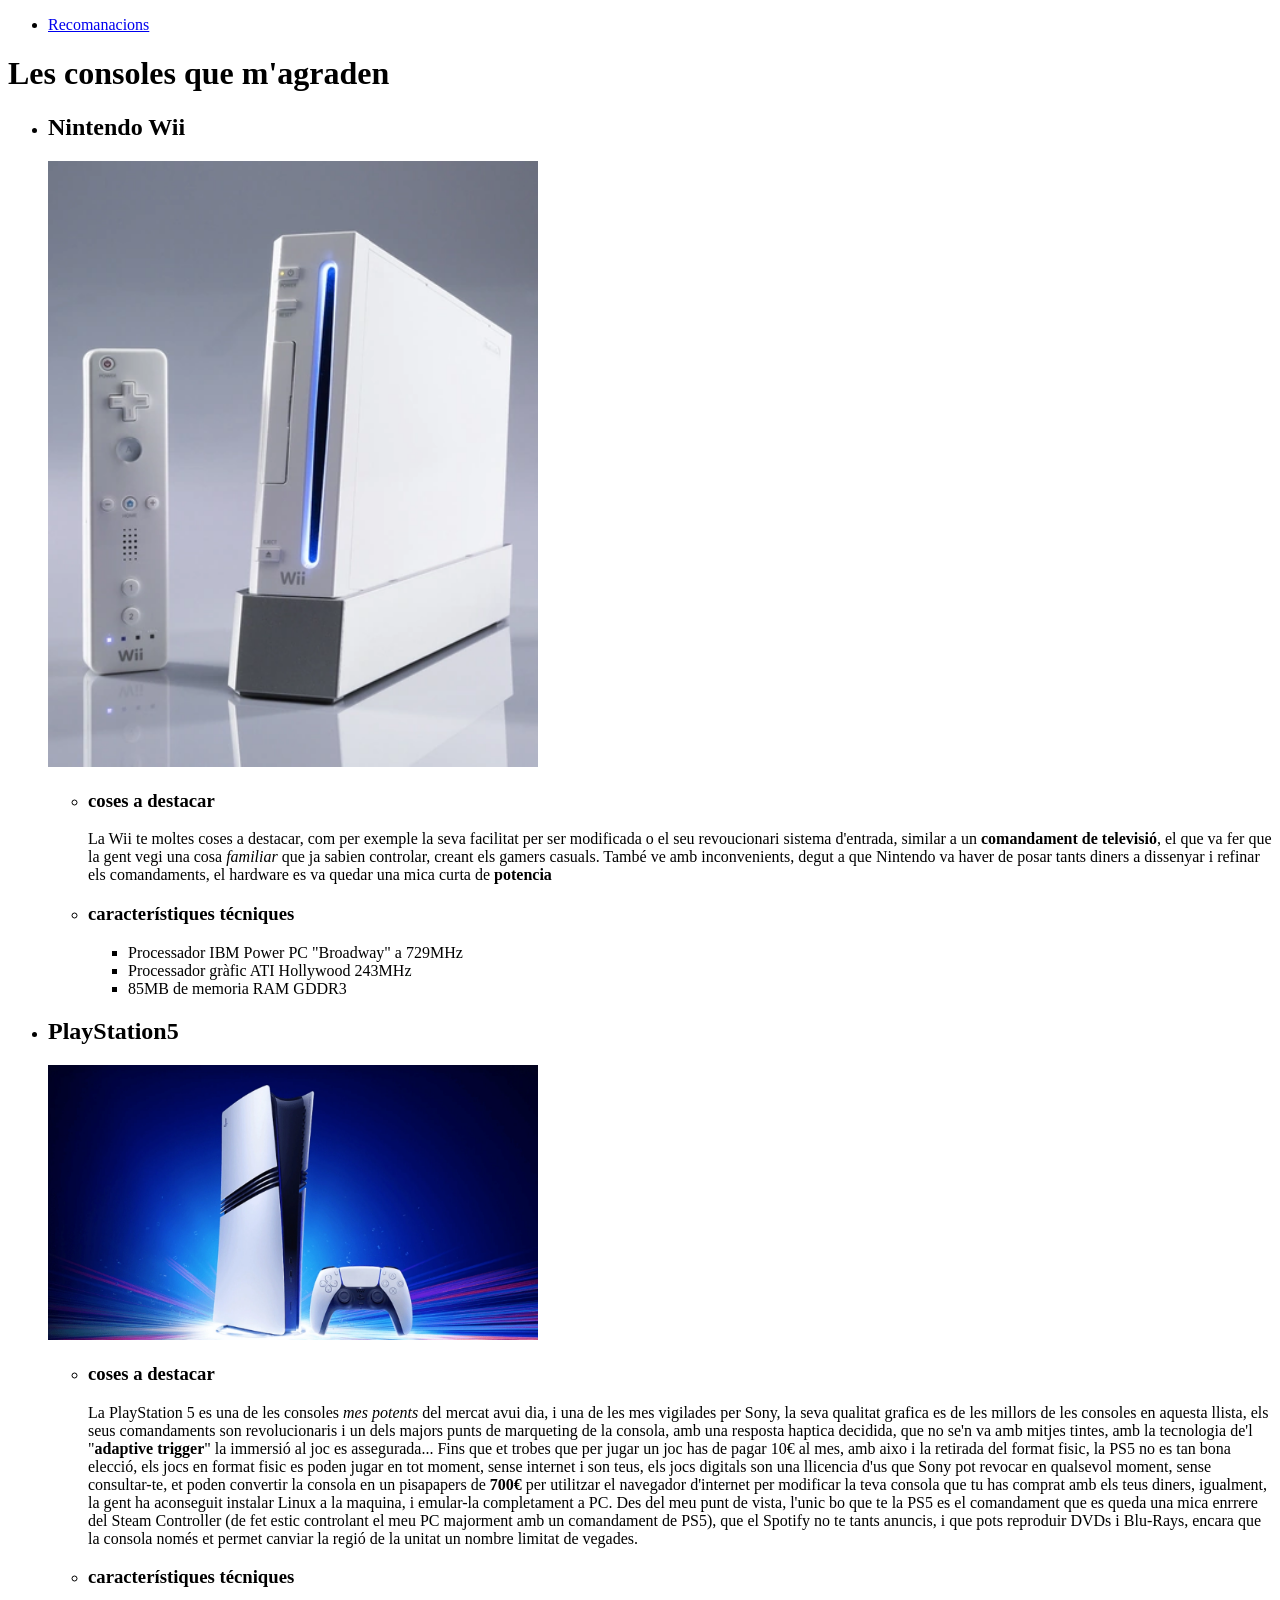
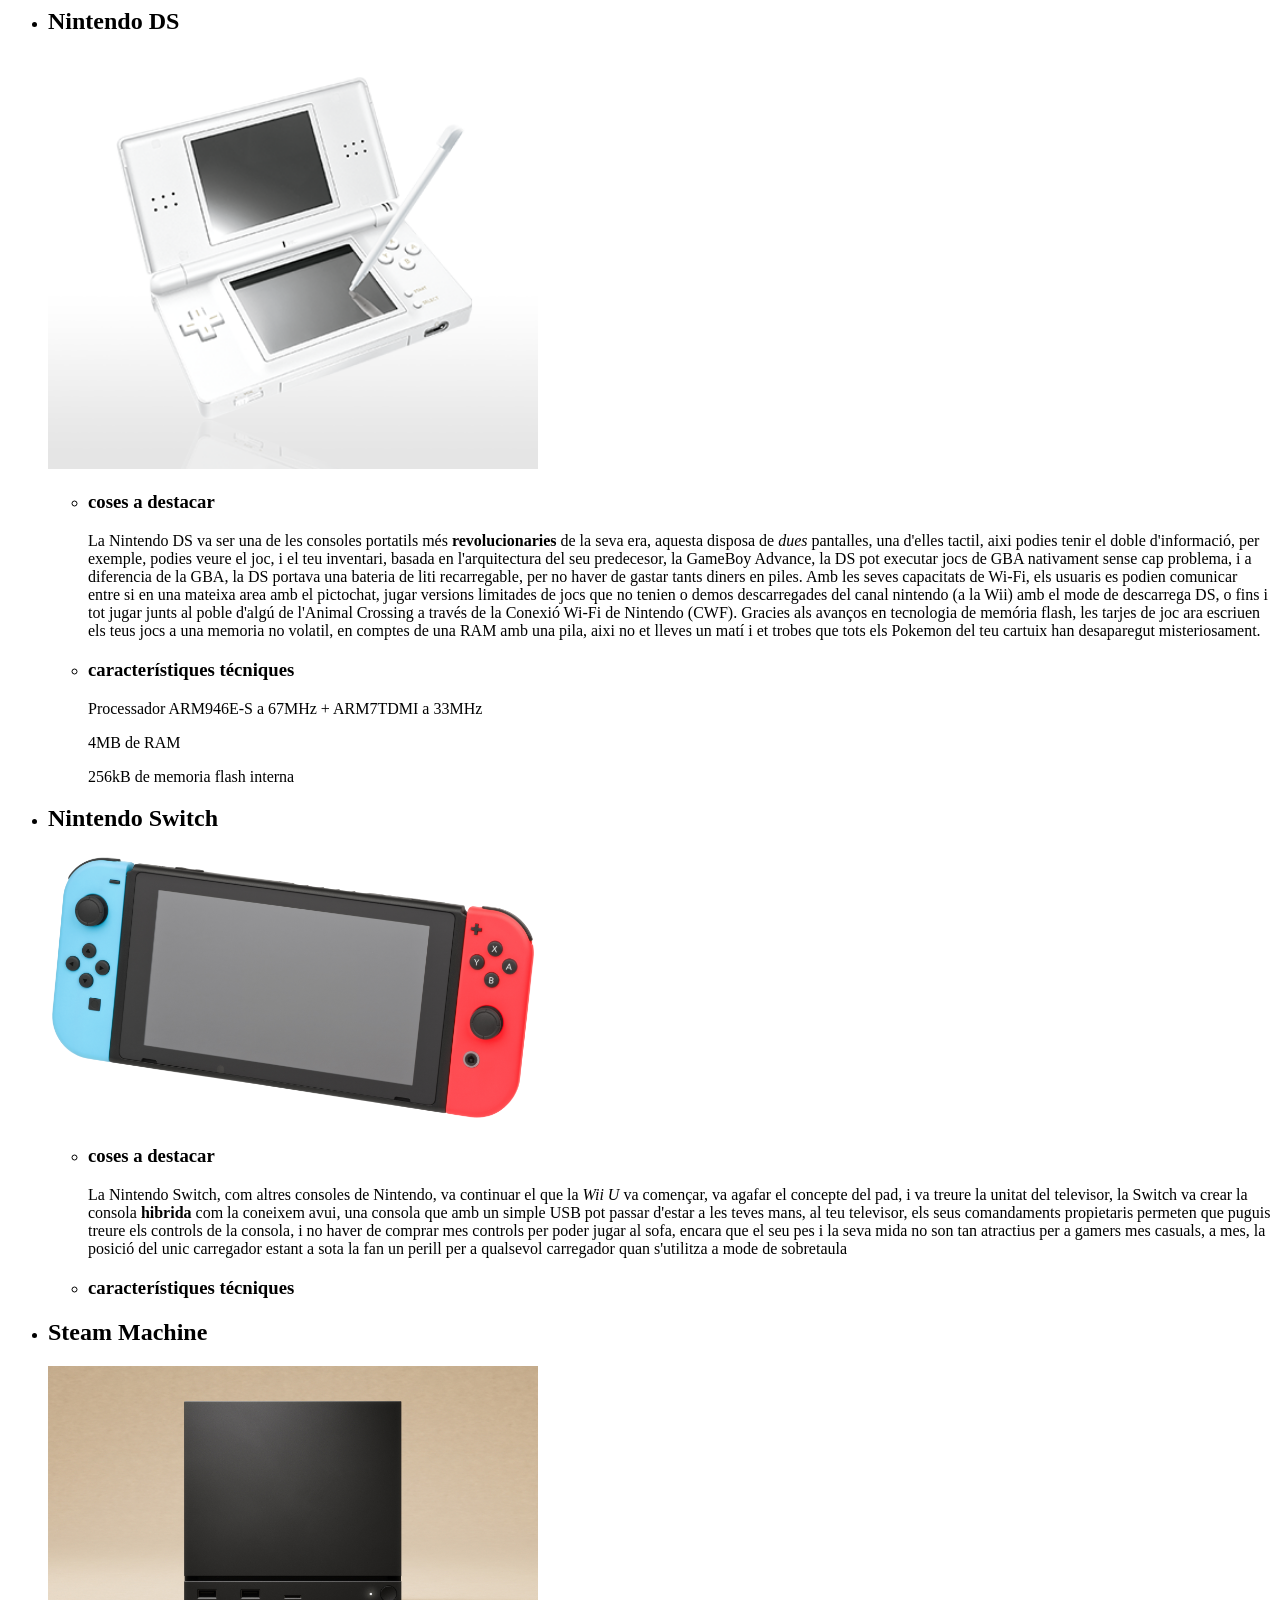
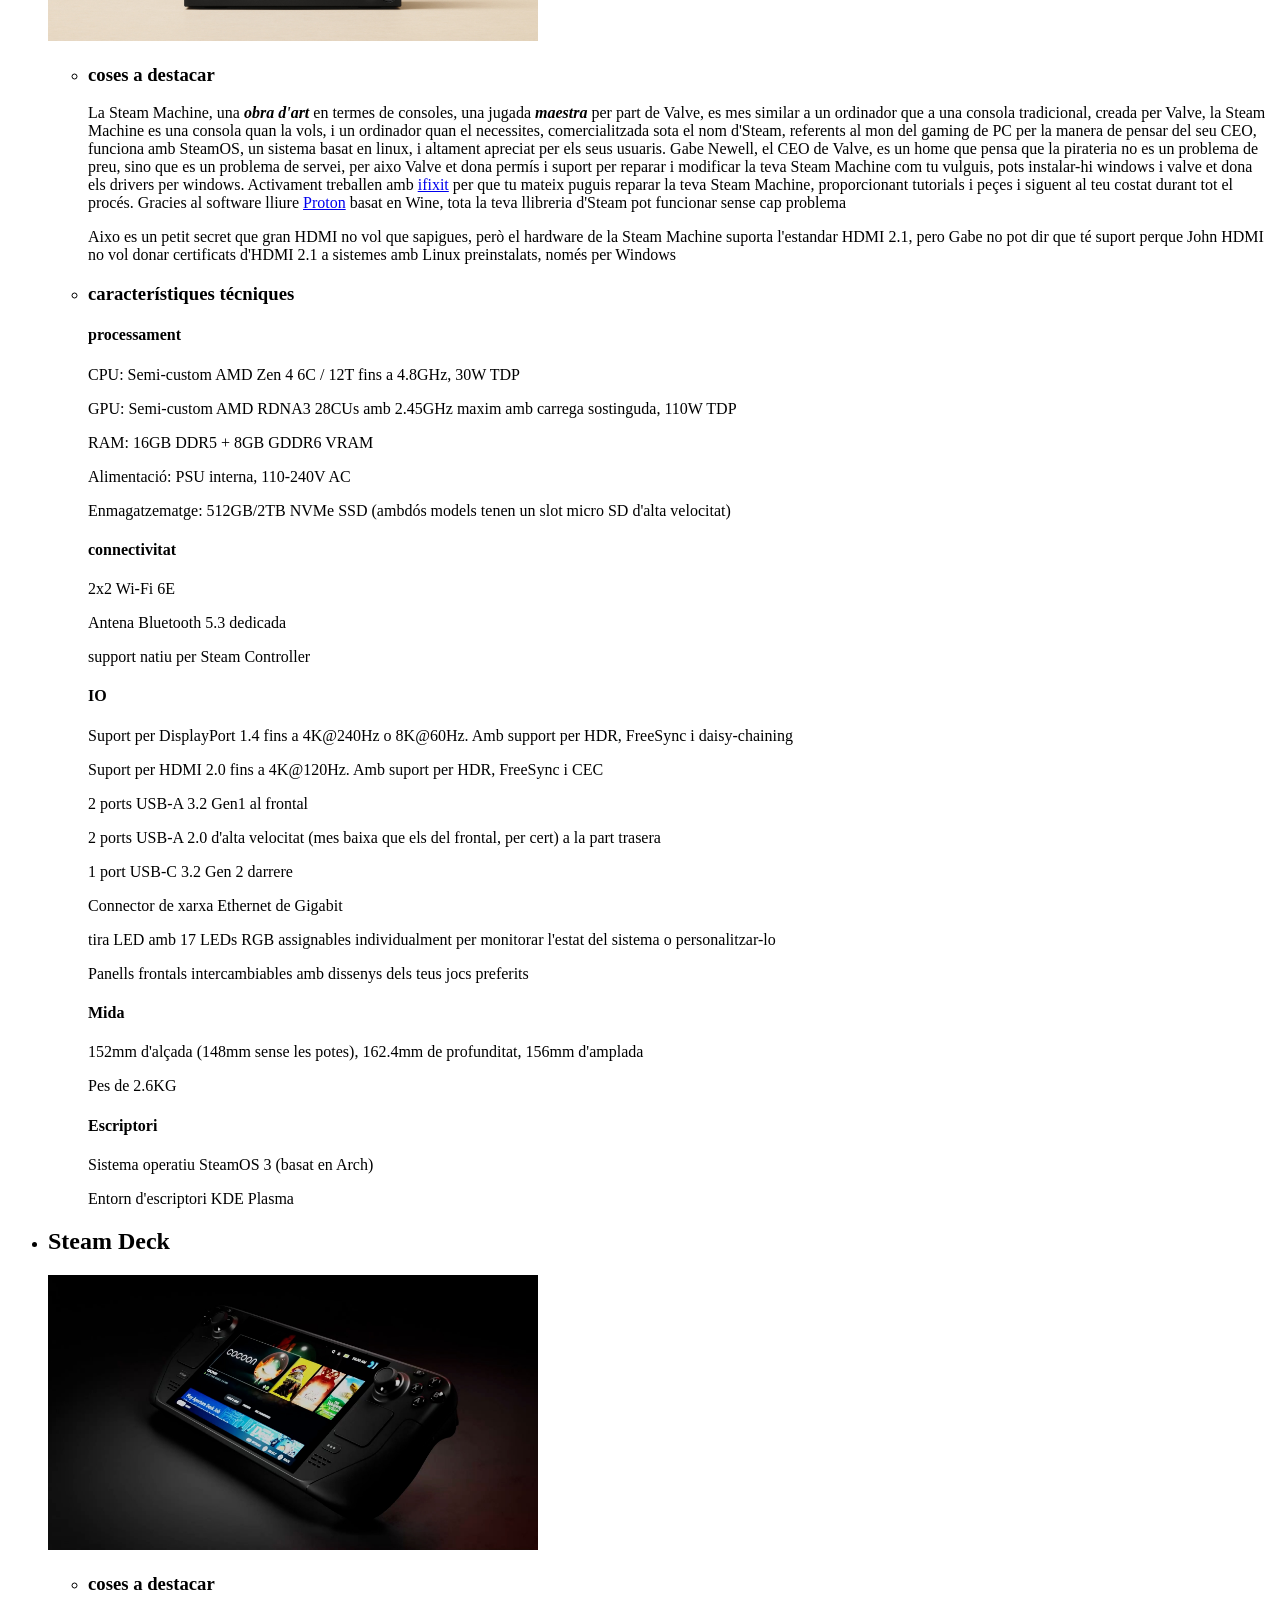
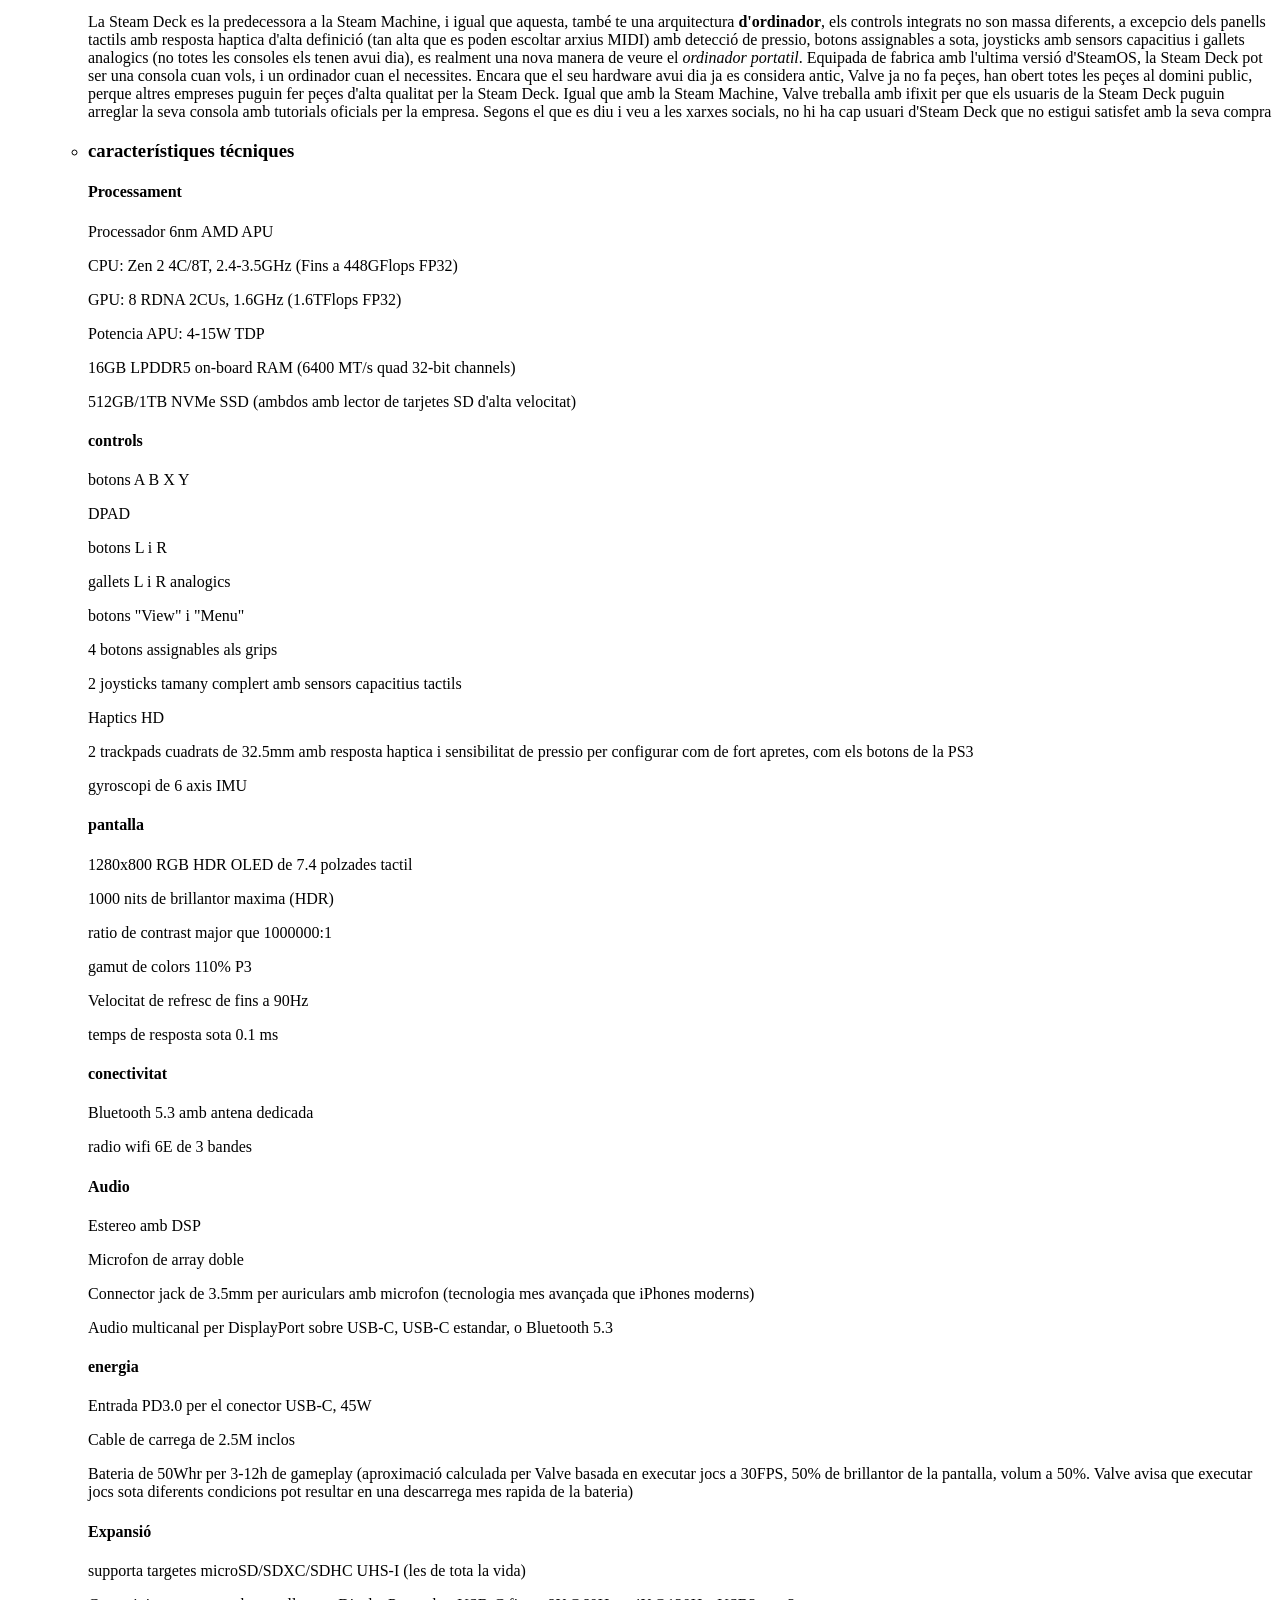
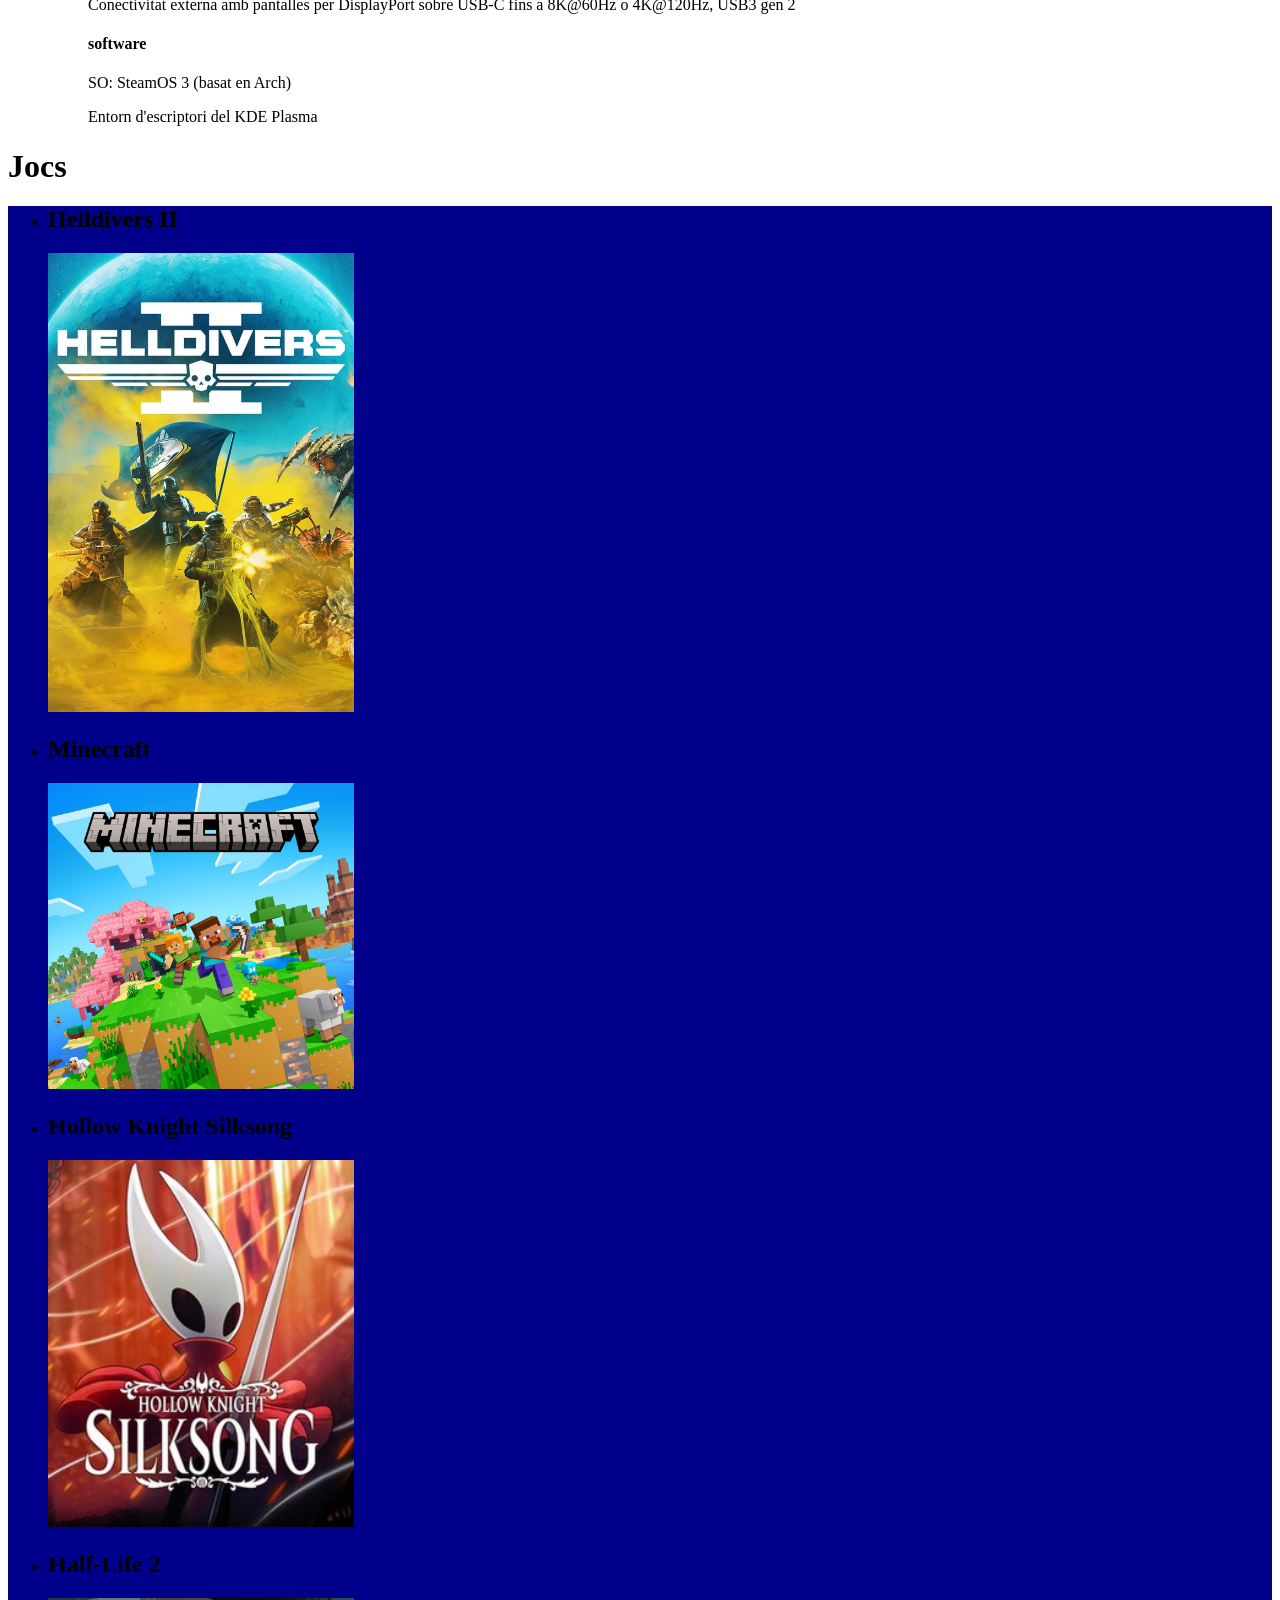
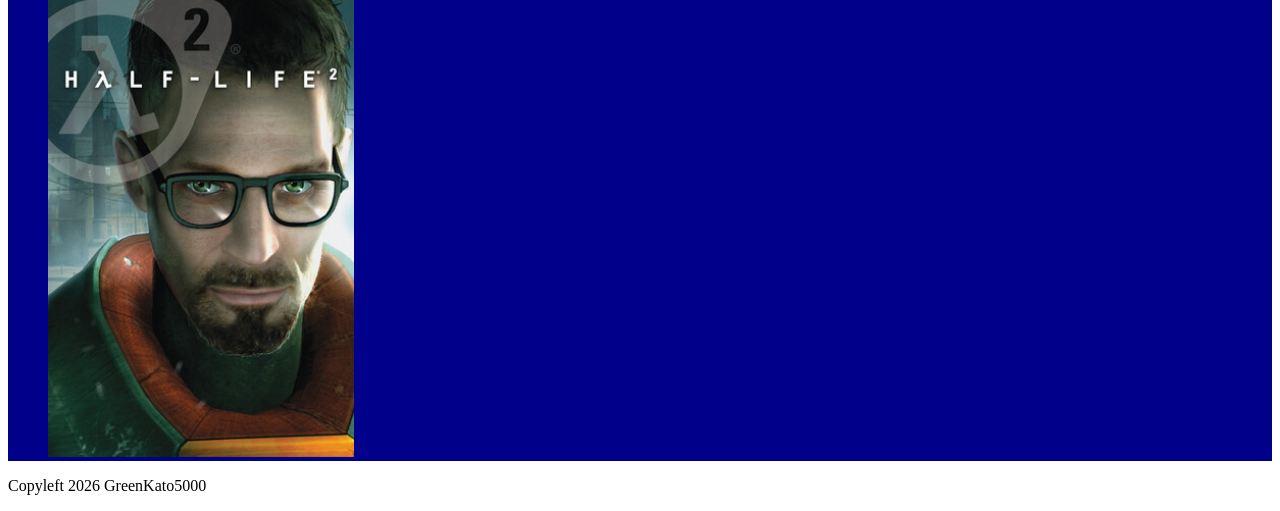
==== commit 239b2b82: "Added styles Also added background colors to the games, as requested by teach" ====
--- a/index.html
+++ b/index.html
@@ -175,7 +175,7 @@
             </li>
         </ul>
         <h1>Jocs</h1>
-        <ul>
+        <ul class="juegos">
             <li>
                 <h2>Helldivers II</h2>
                 <img src="img/helldivers2.jpg" alt="Portada del joc Helldivers II" class="imagenjuego">
@@ -186,11 +186,11 @@
             </li>
             <li>
                 <h2>Hollow Knight Silksong</h2>
-                <img src="img/Silksong.jpg" alt="Portada del joc Hollow Knight Silksong">
+                <img src="img/Silksong.jpg" alt="Portada del joc Hollow Knight Silksong" class="imagenjuego">
             </li>
             <li>
                 <h2>Half-Life 2</h2>
-                <img src="img/HL2.jpg" alt="Portada del joc Half-Life 2">
+                <img src="img/HL2.jpg" alt="Portada del joc Half-Life 2" class="imagenjuego">
             </li>
         </ul>
     </main>
--- a/style.css
+++ b/style.css
@@ -3,4 +3,7 @@
 }
 .imagenjuego {
     width: 25%;
+}
+.juegos {
+    background-color: darkblue;
 }
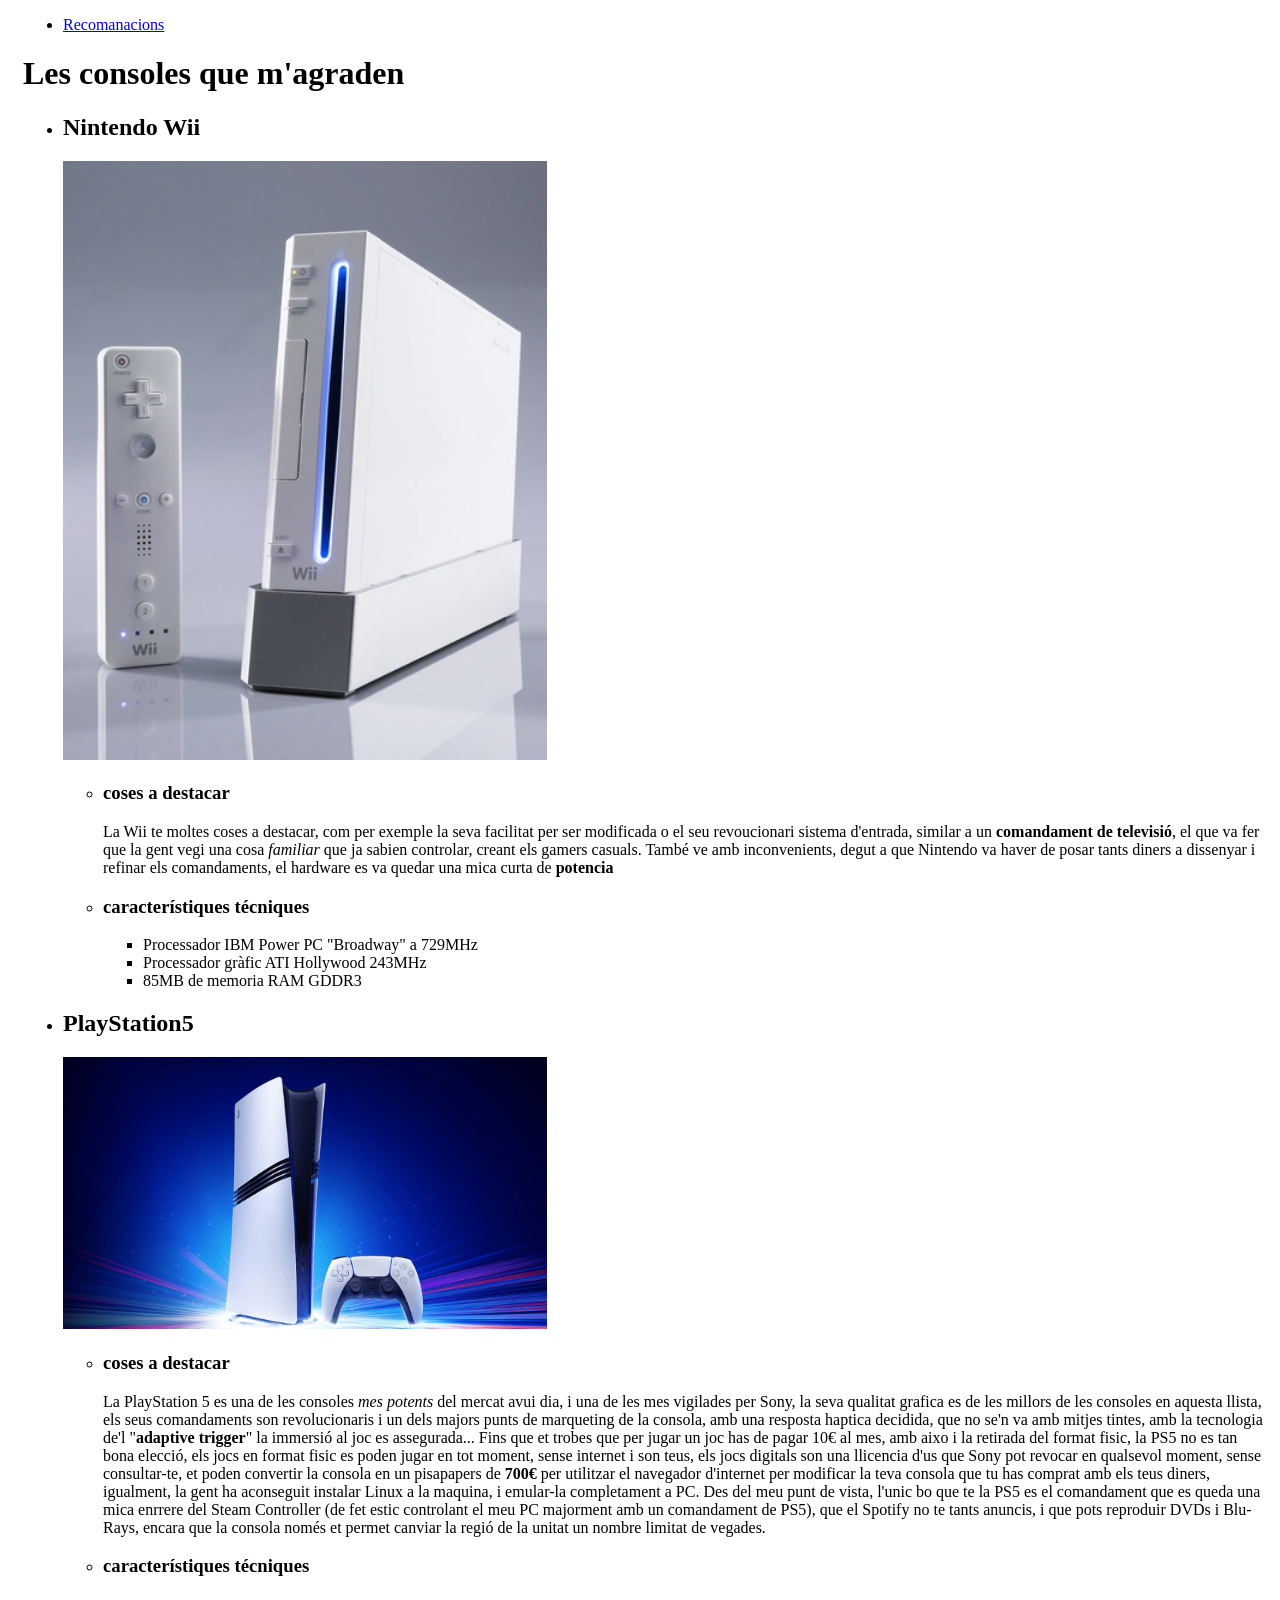
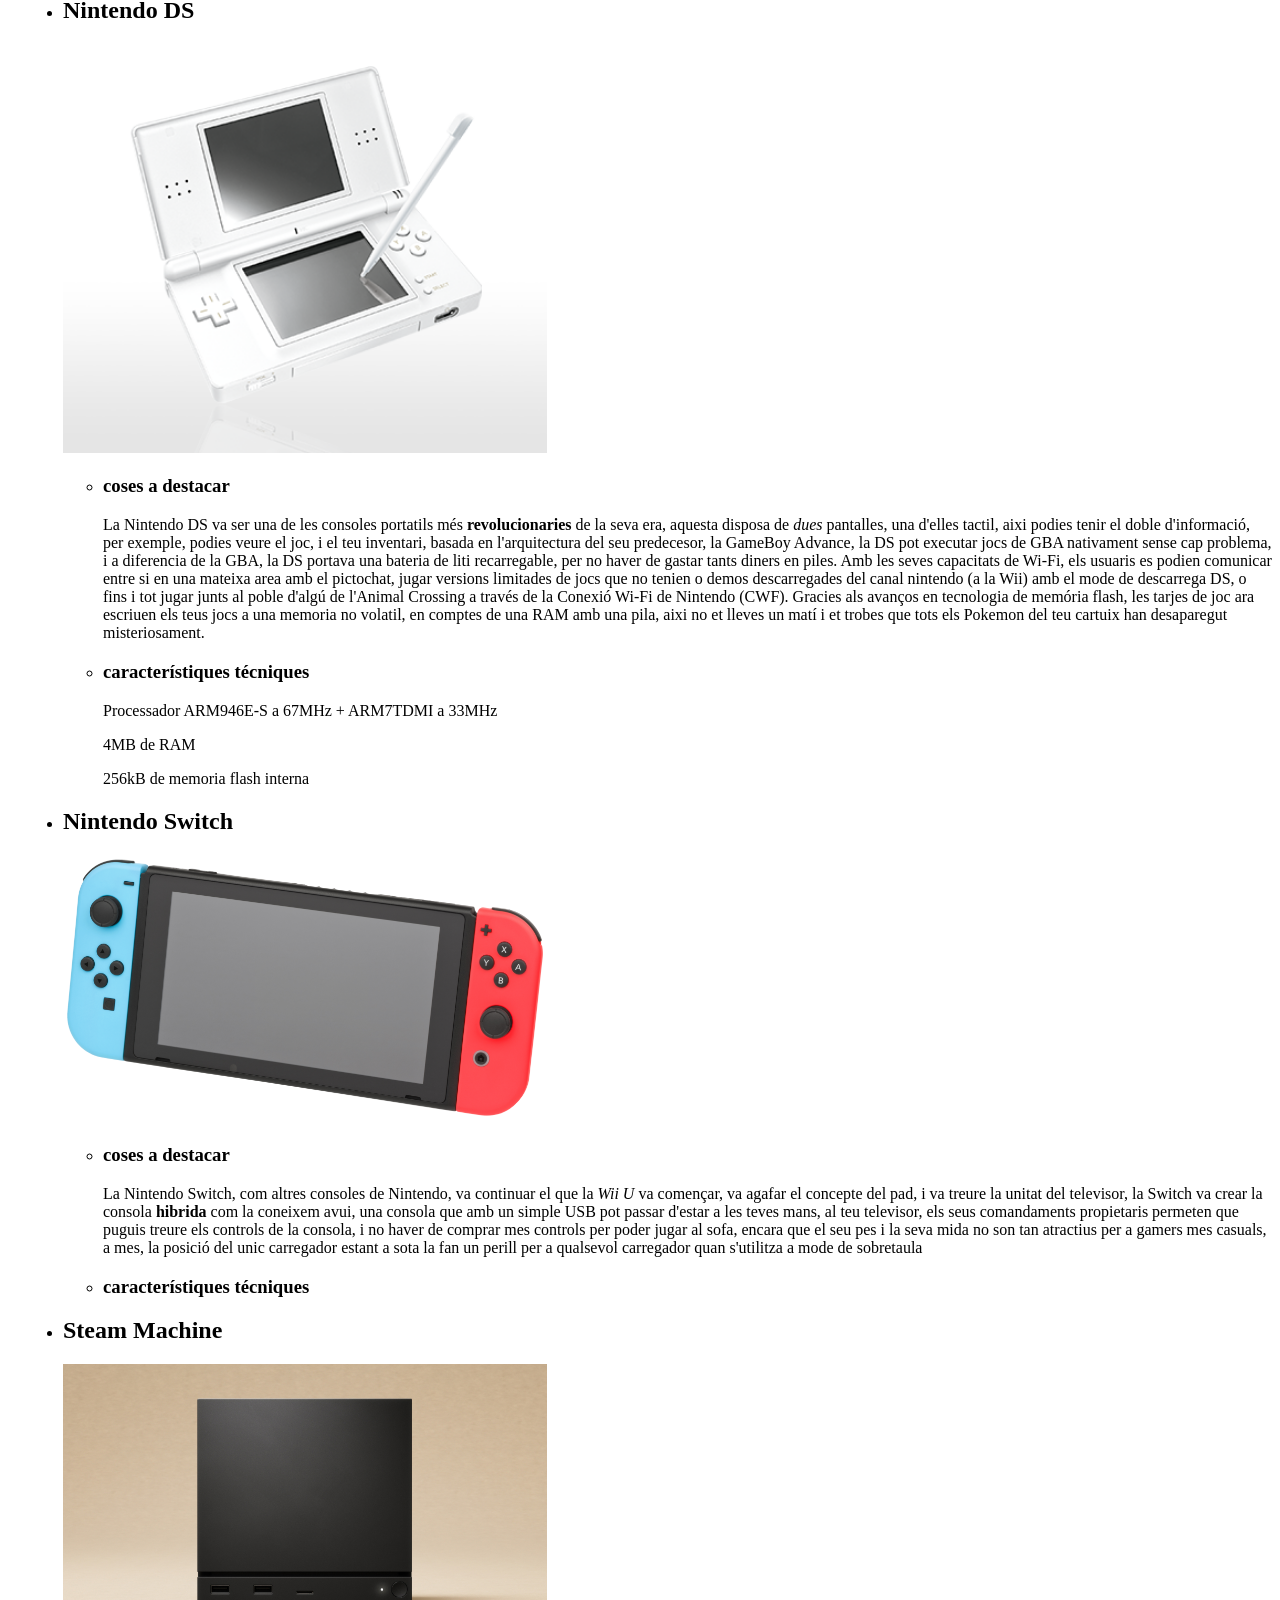
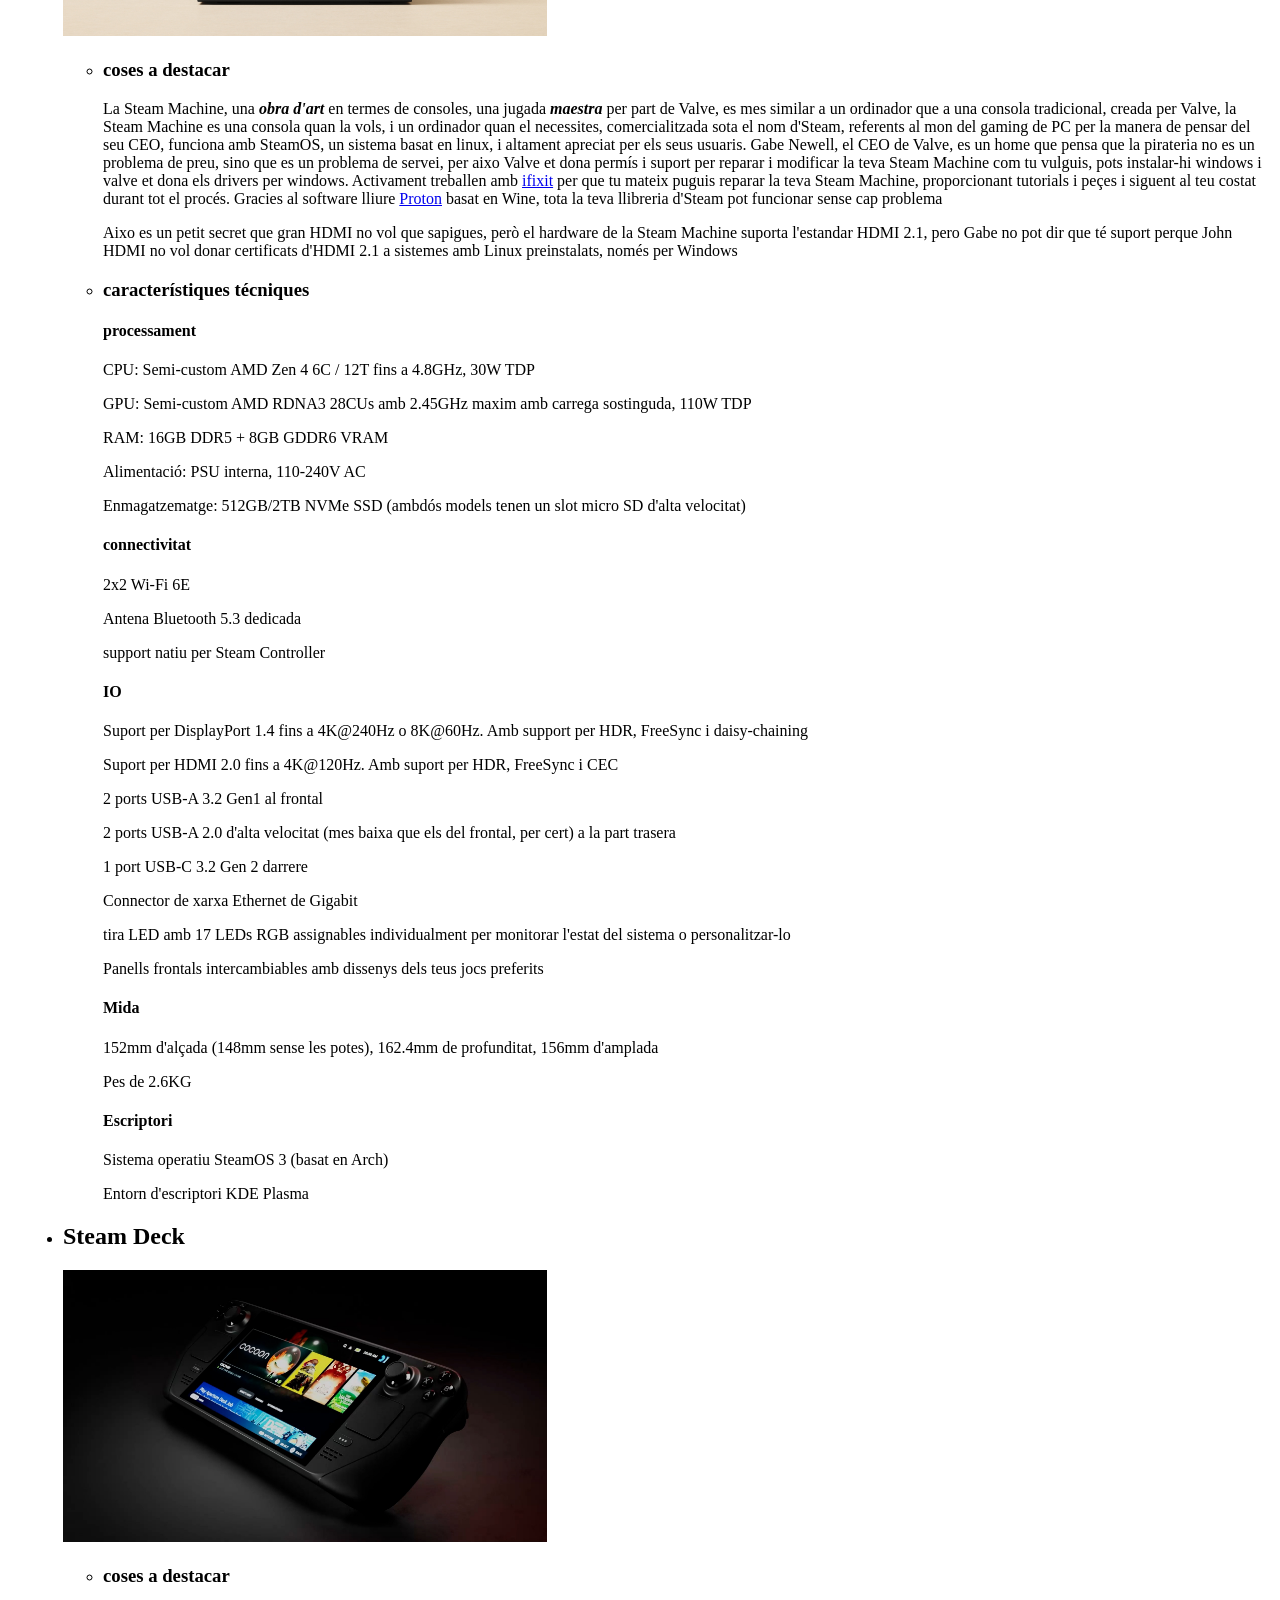
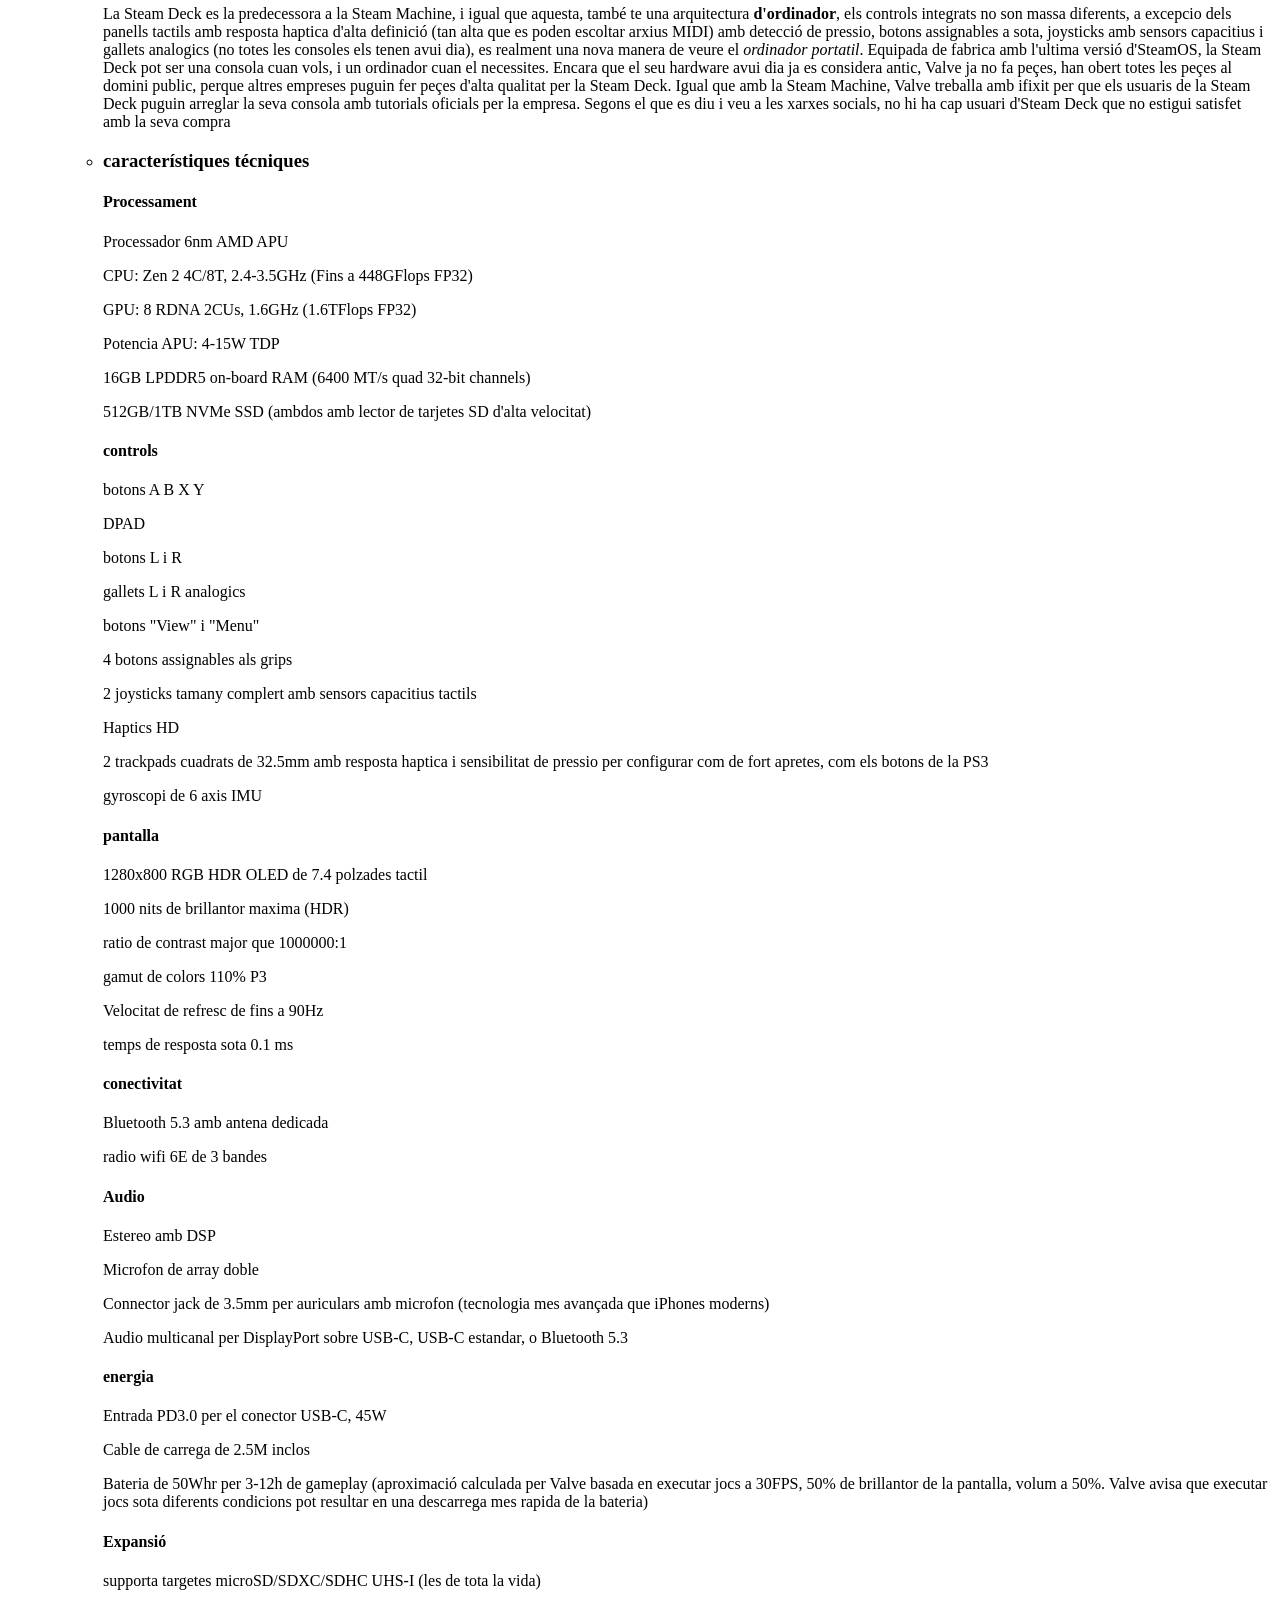
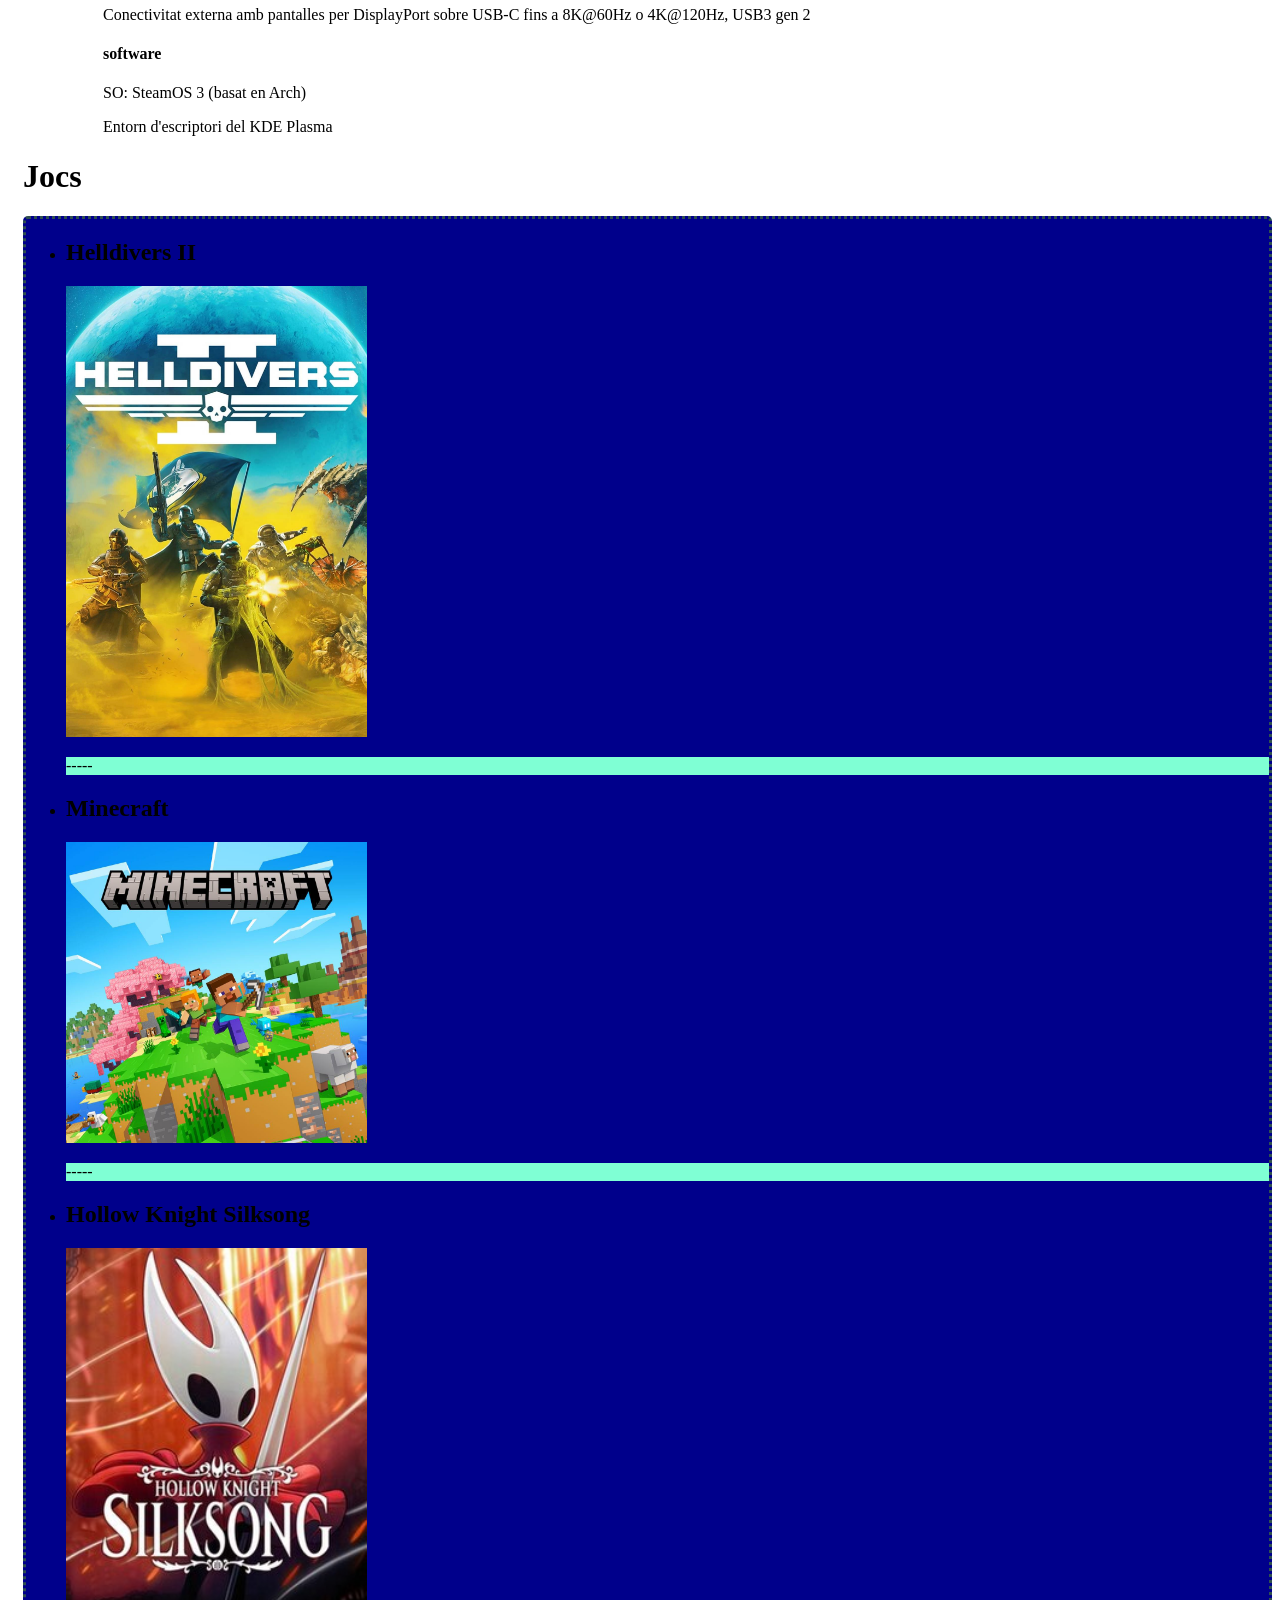
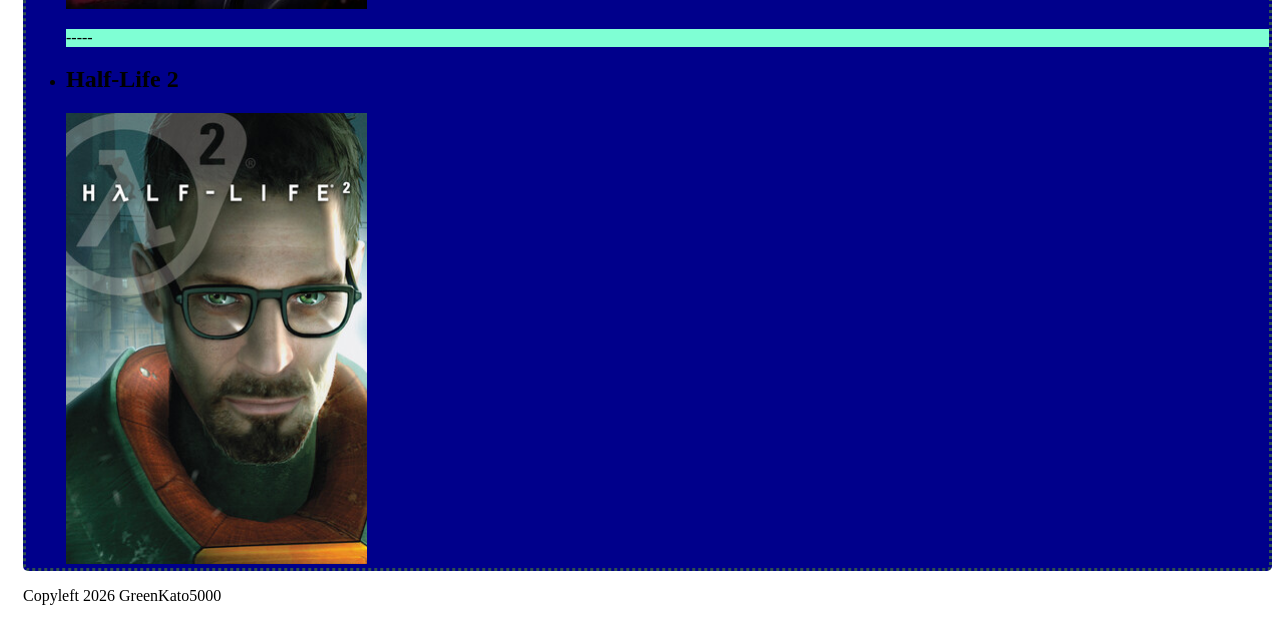
==== commit 54445de1: "Added colours and spacers" ====
--- a/index.html
+++ b/index.html
@@ -180,14 +180,17 @@
                 <h2>Helldivers II</h2>
                 <img src="img/helldivers2.jpg" alt="Portada del joc Helldivers II" class="imagenjuego">
             </li>
+            <p class="separador">-----</p>
             <li>
                 <h2>Minecraft</h2>
                 <img src="img/minecraft.jpg" alt="Portada del joc Minecraft" class="imagenjuego">
             </li>
+            <p class="separador">-----</p>
             <li>
                 <h2>Hollow Knight Silksong</h2>
                 <img src="img/Silksong.jpg" alt="Portada del joc Hollow Knight Silksong" class="imagenjuego">
             </li>
+            <p class="separador">-----</p>
             <li>
                 <h2>Half-Life 2</h2>
                 <img src="img/HL2.jpg" alt="Portada del joc Half-Life 2" class="imagenjuego">
--- a/style.css
+++ b/style.css
@@ -5,5 +5,14 @@
     width: 25%;
 }
 .juegos {
+    border-color: darkslategray;
+    border-style: dotted;
+    border-radius: 5px;
     background-color: darkblue;
+}
+p.separador {
+    background-color: aquamarine;
+}
+html {
+    padding-left: 15px;
 }
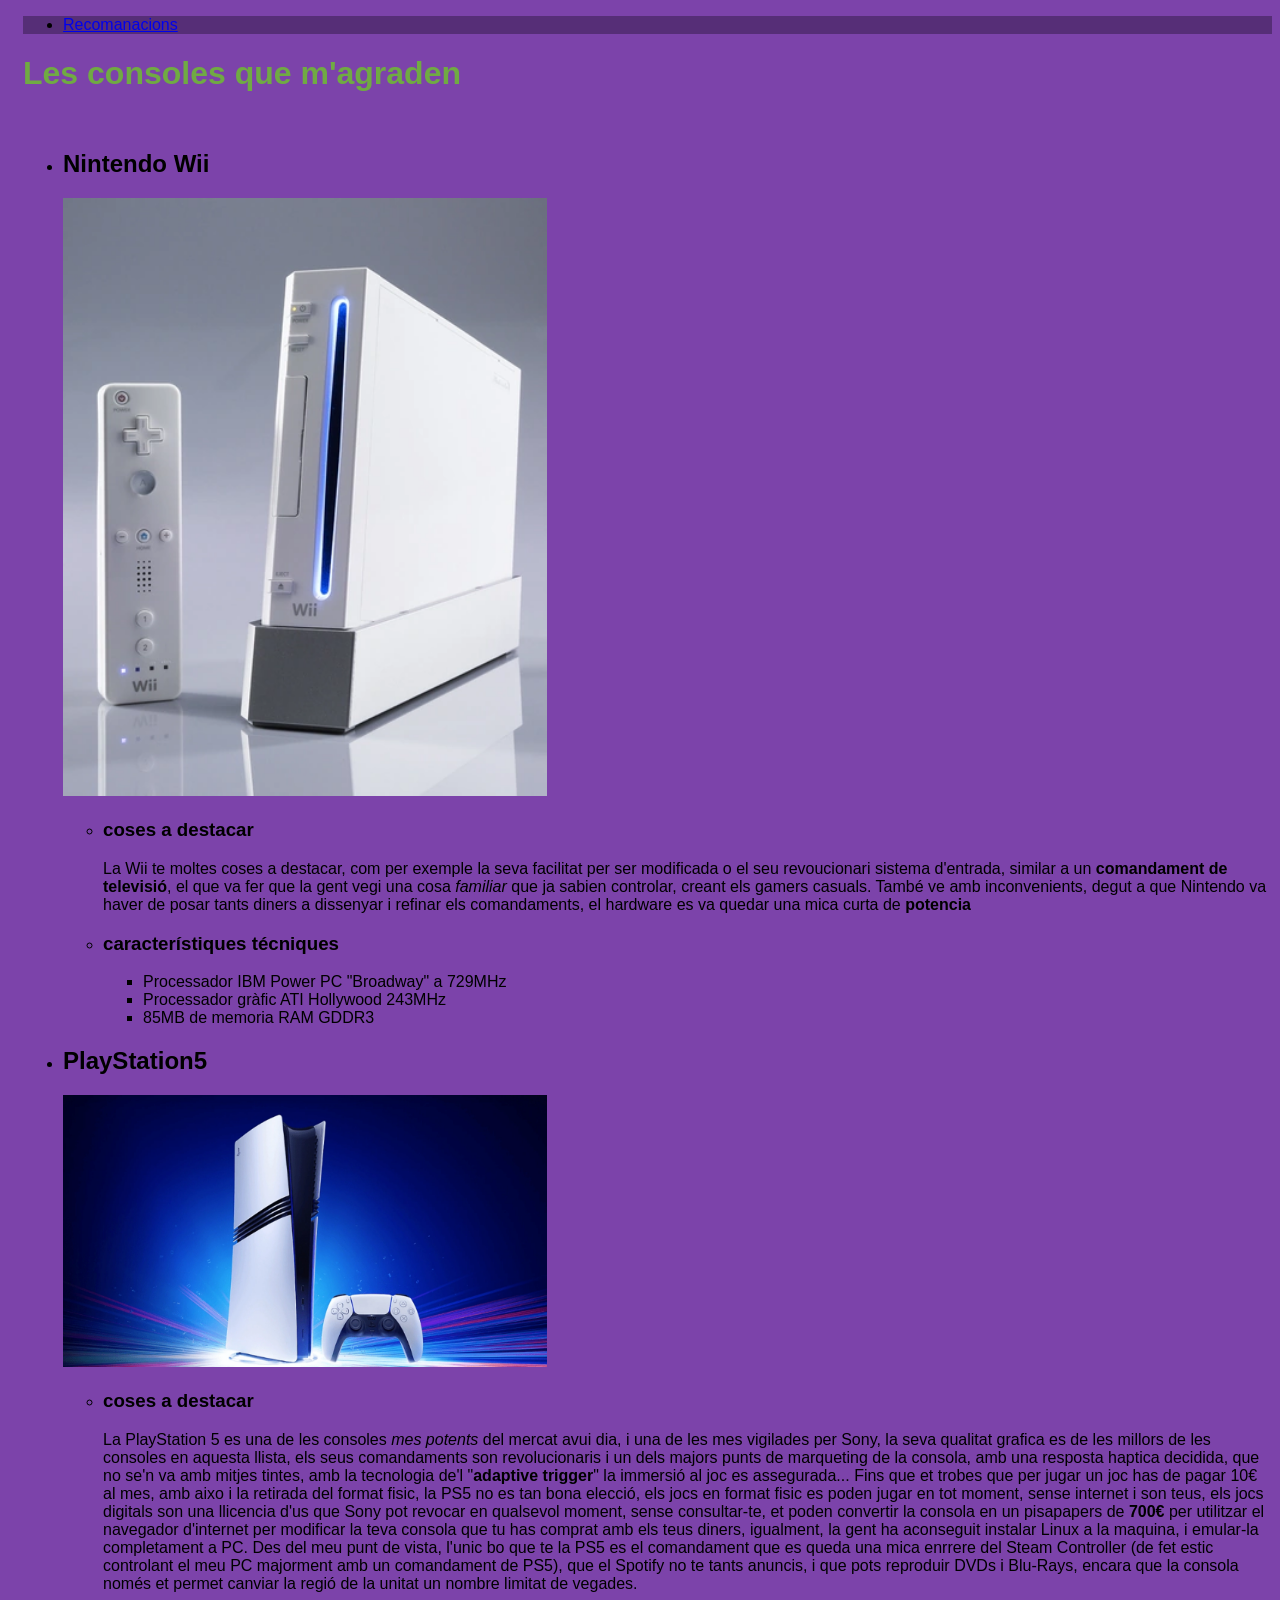
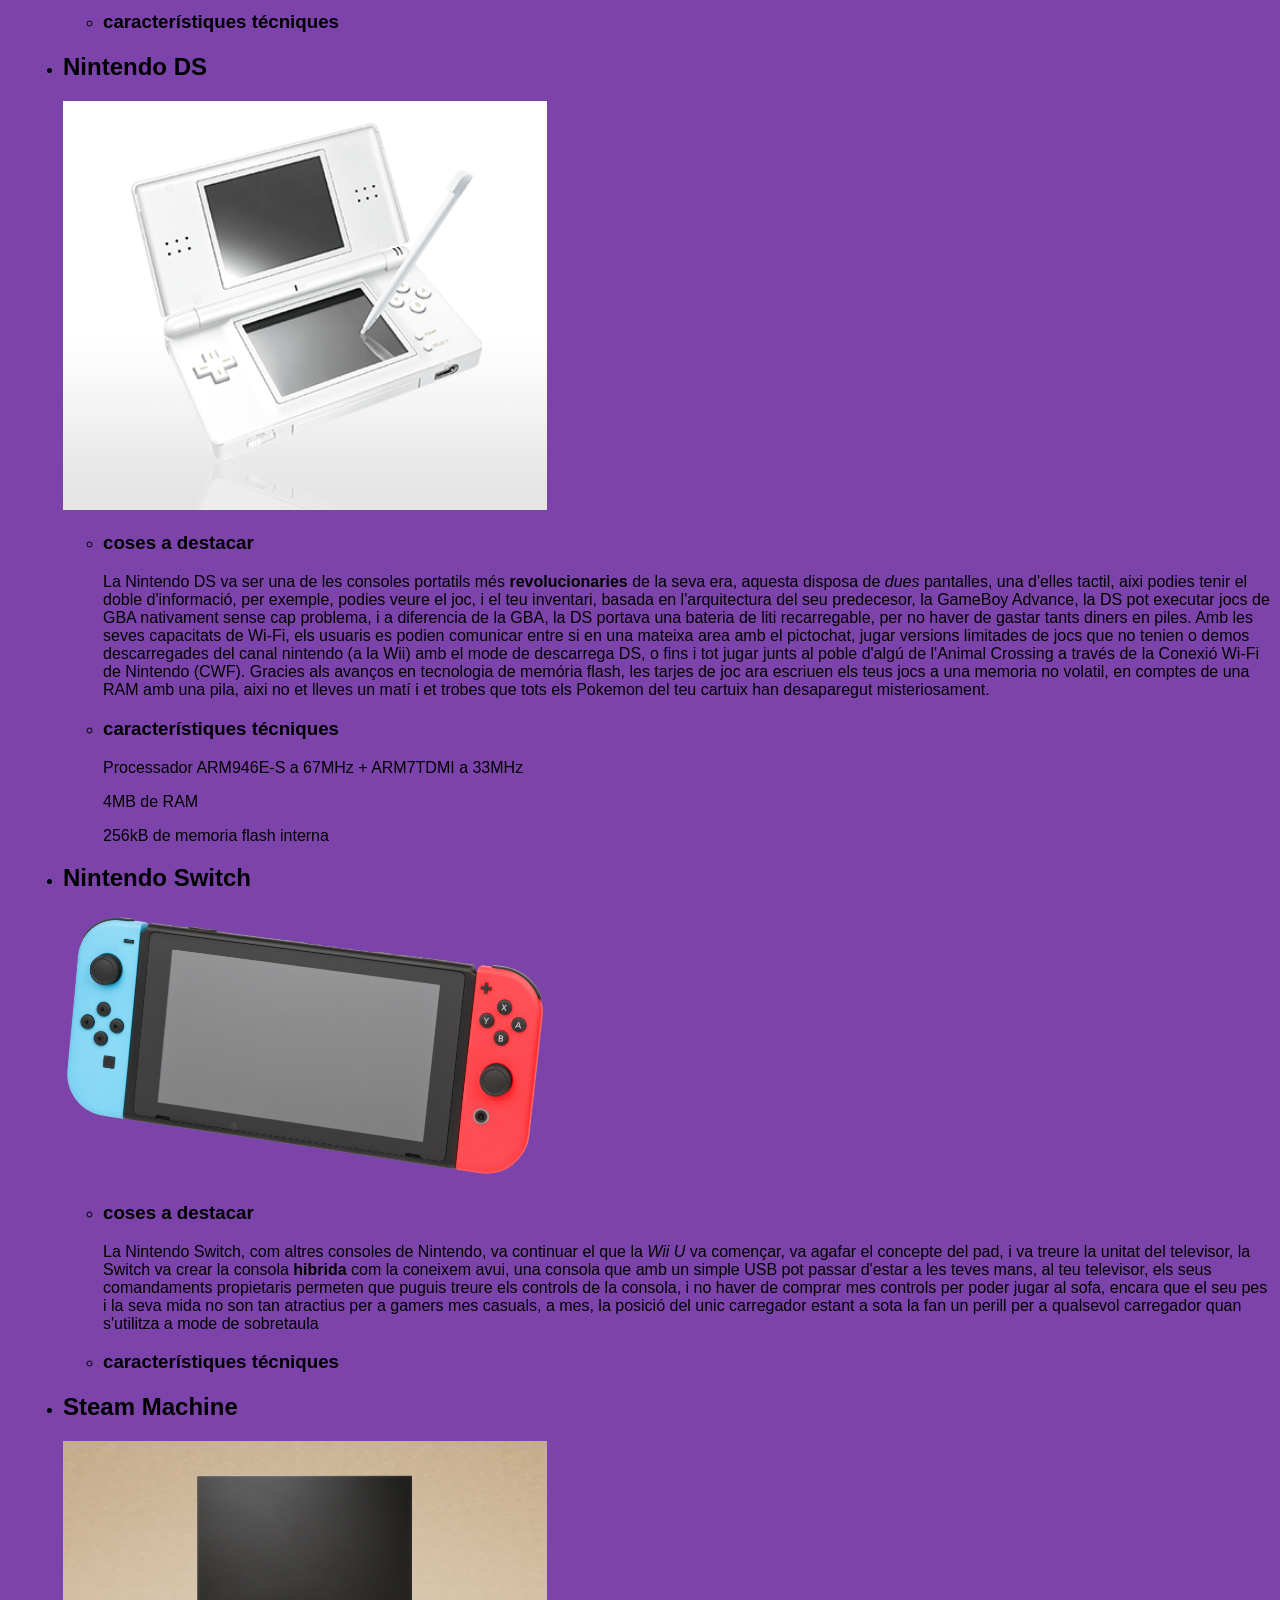
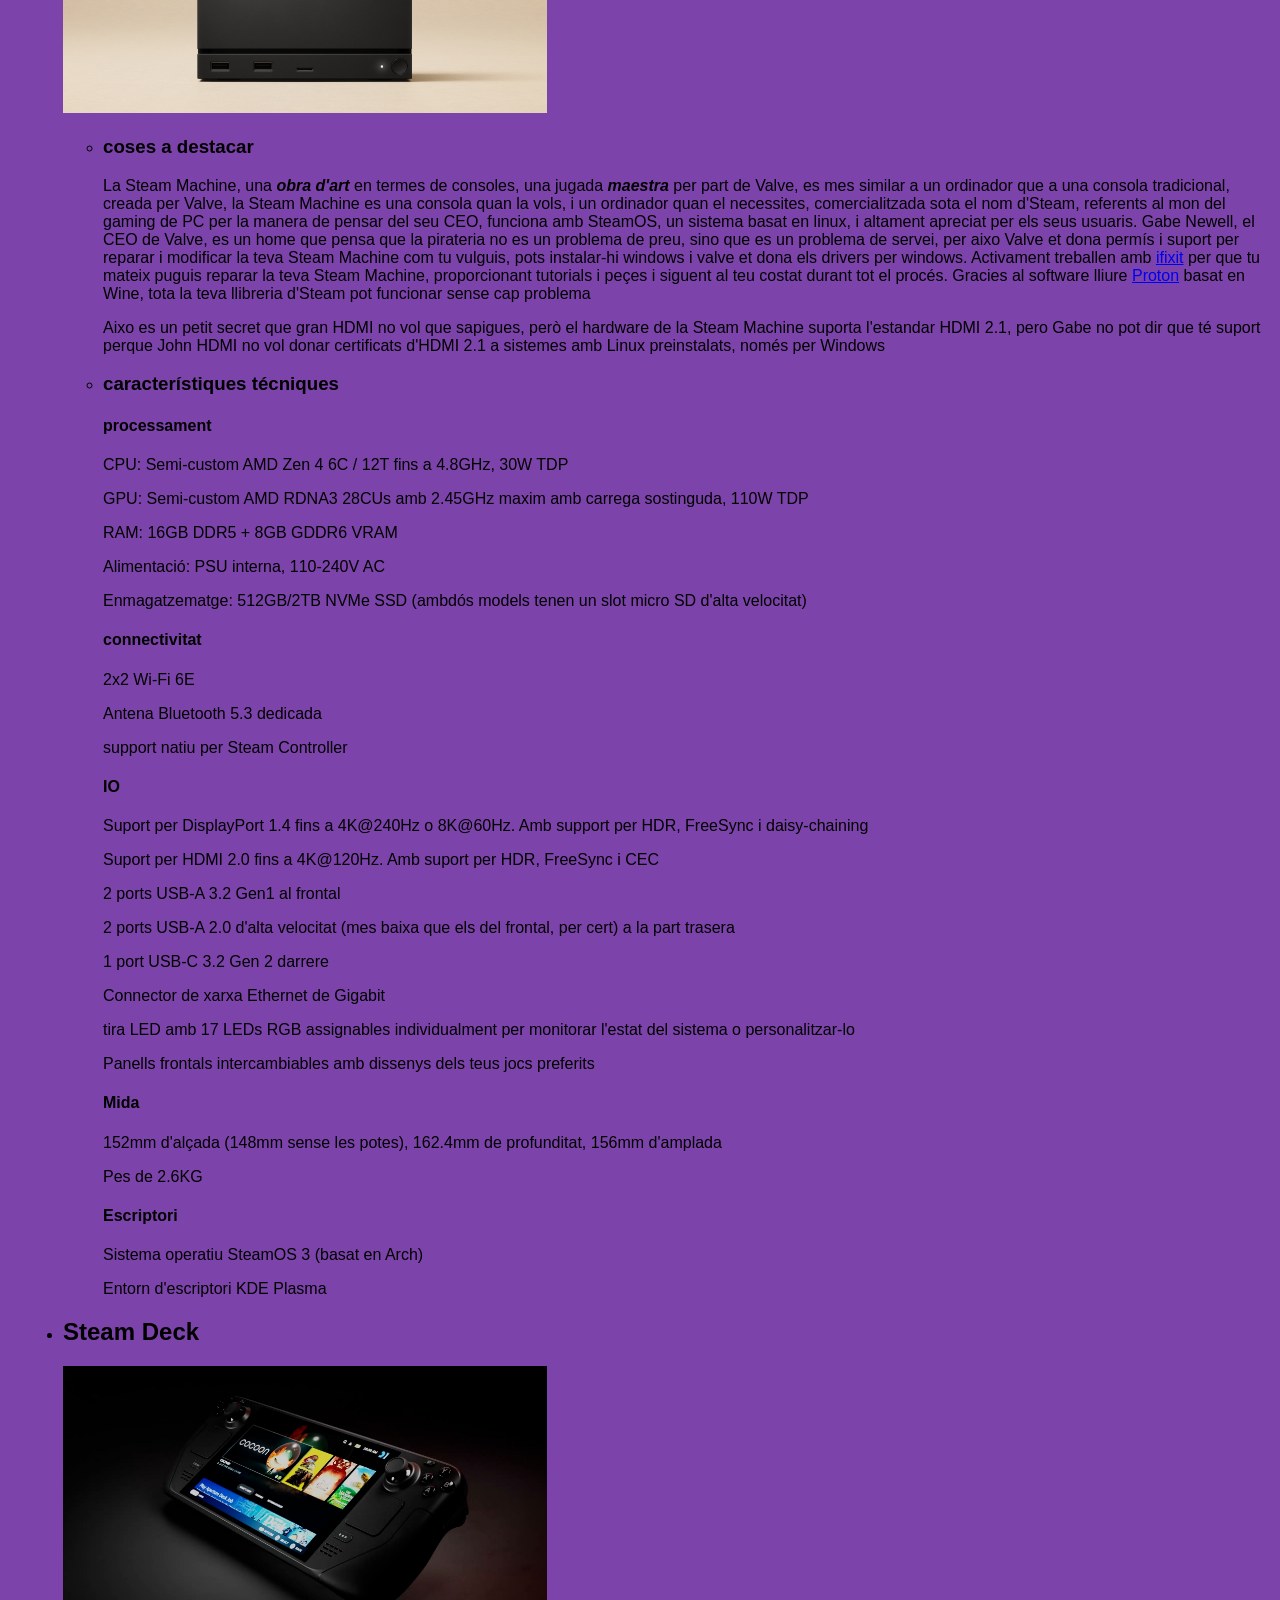
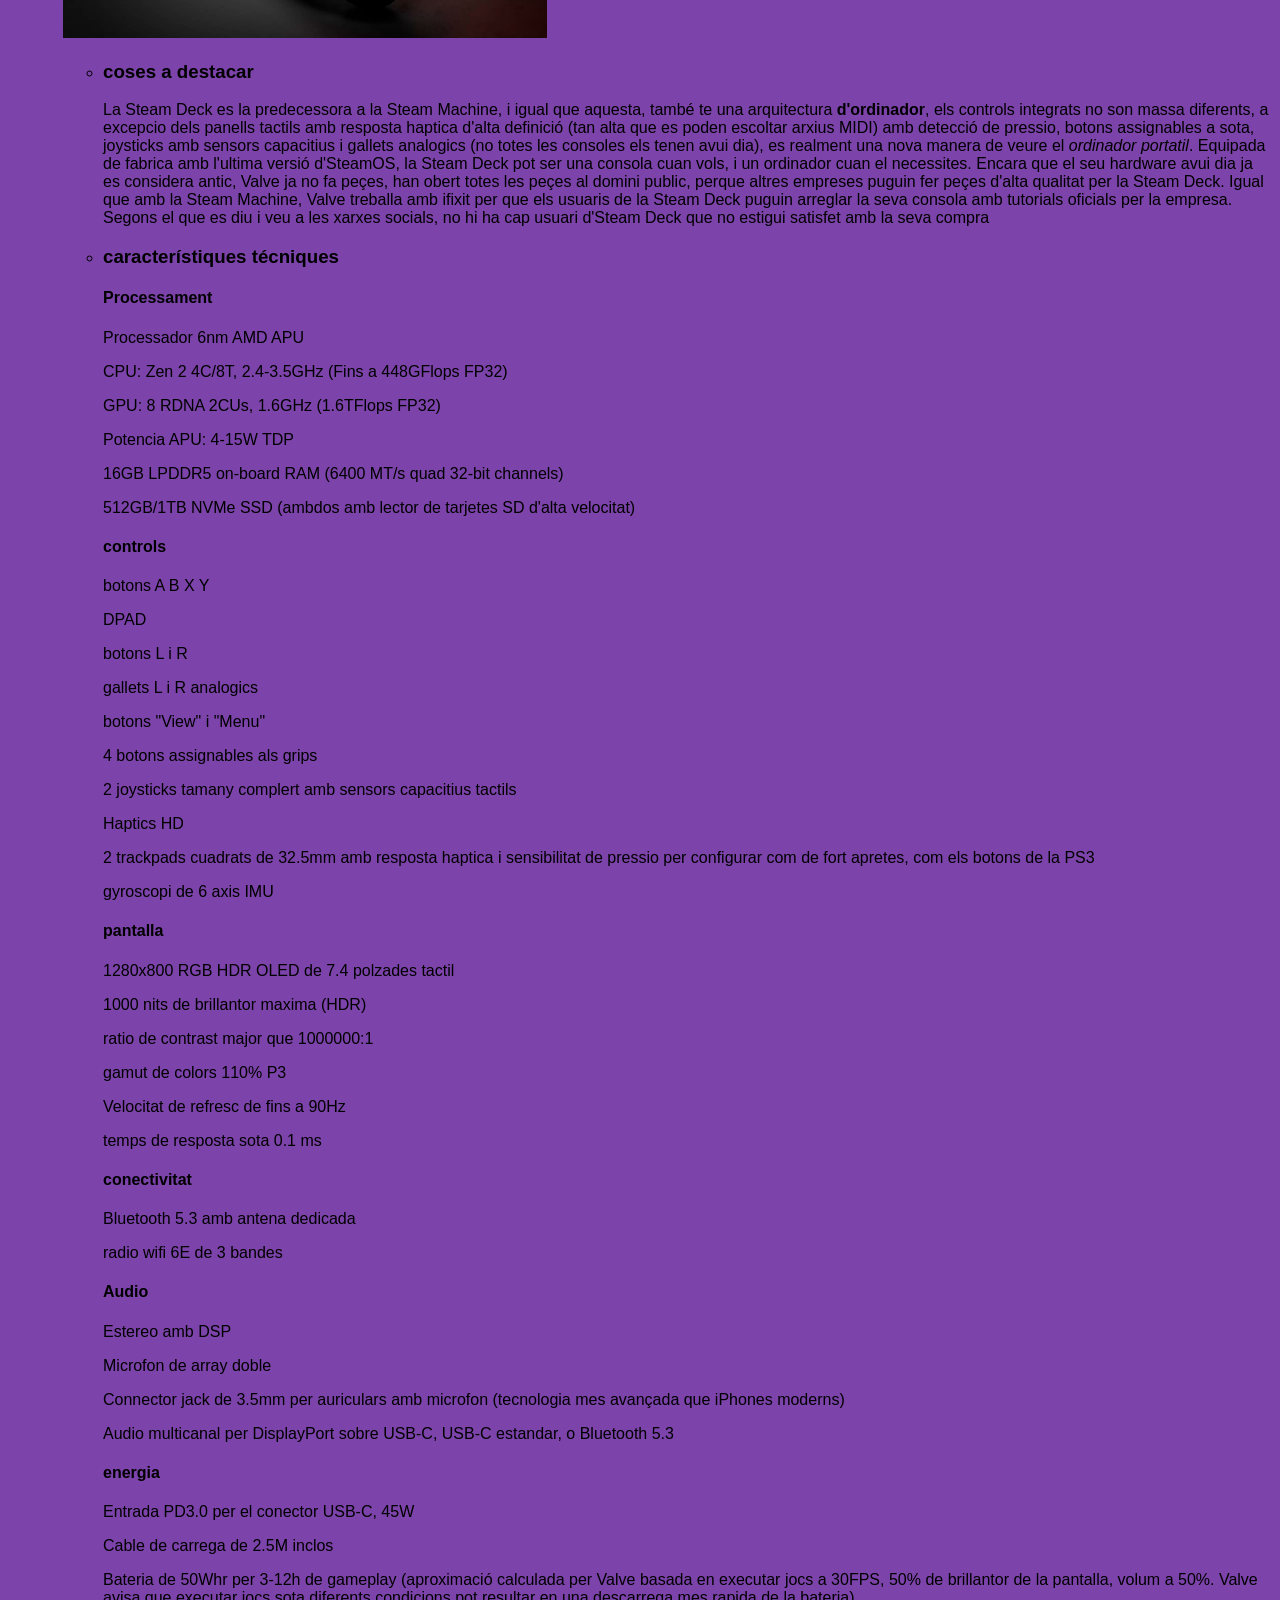
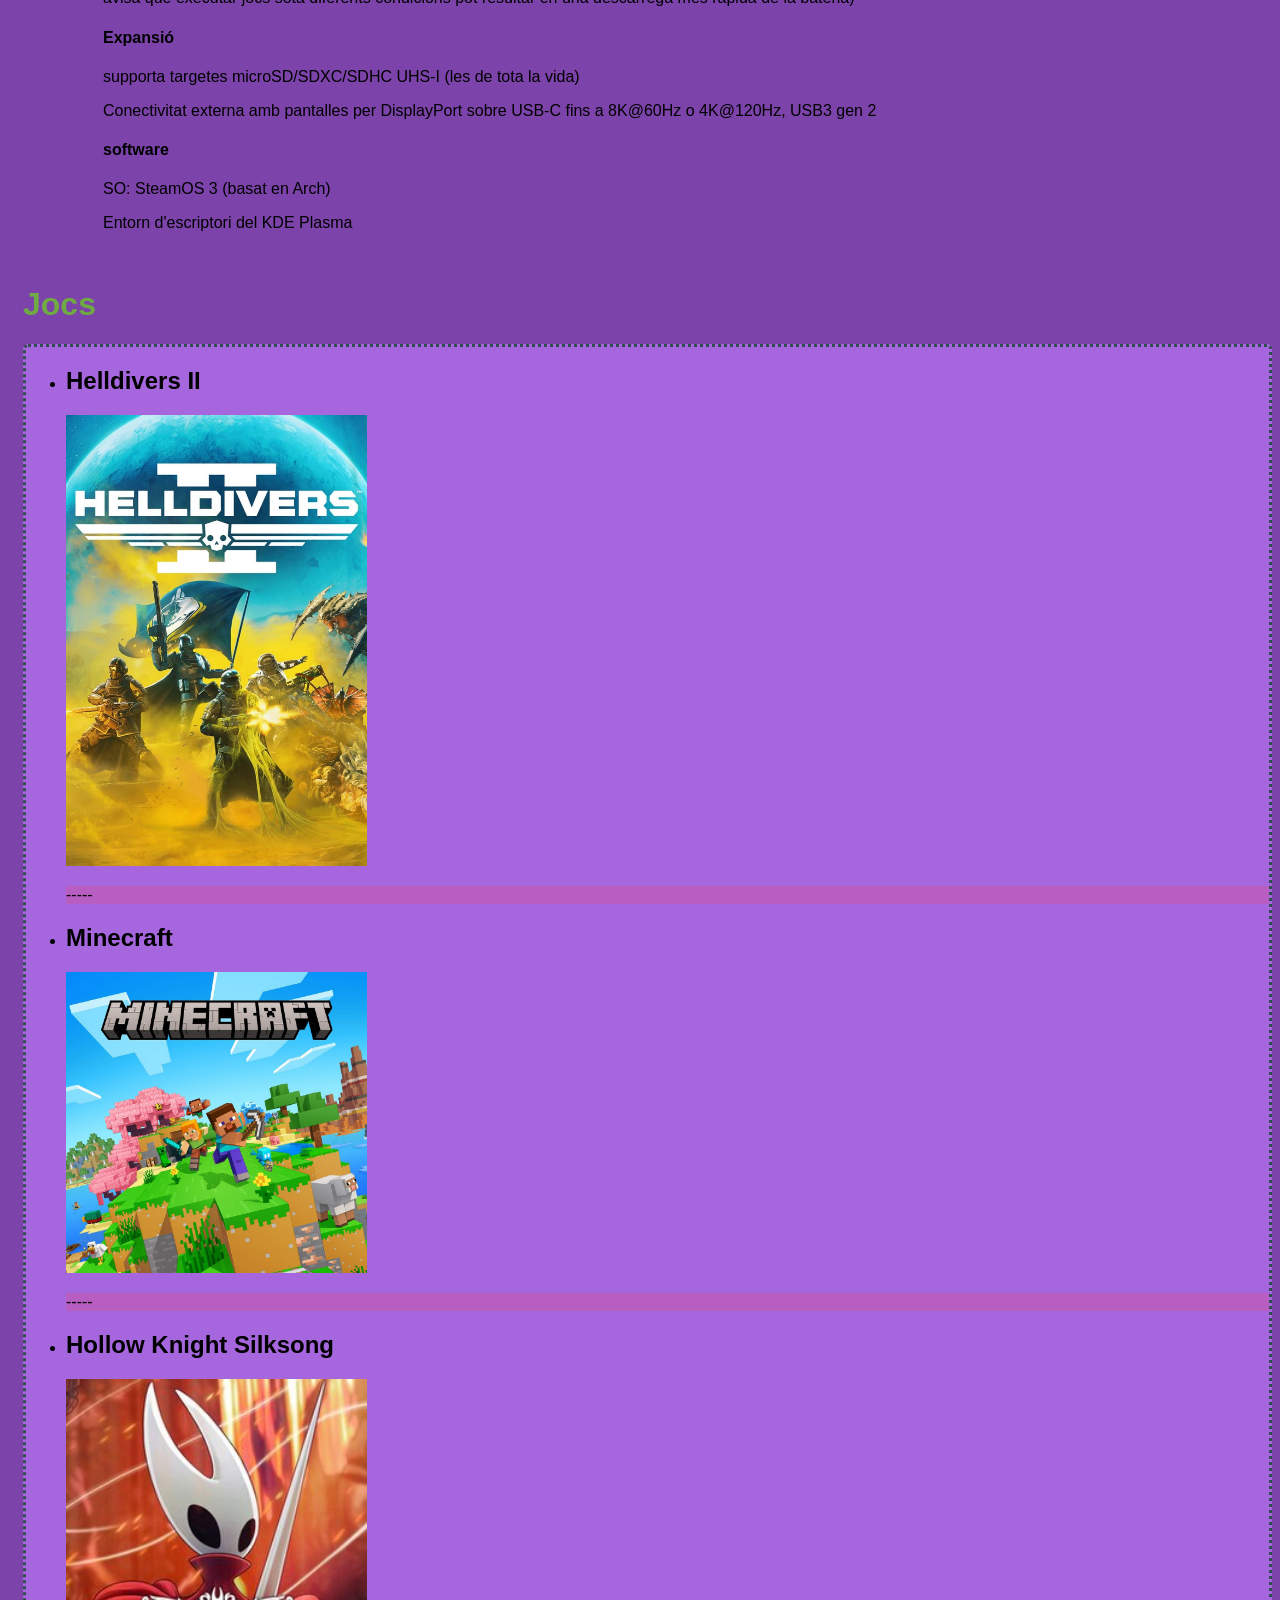
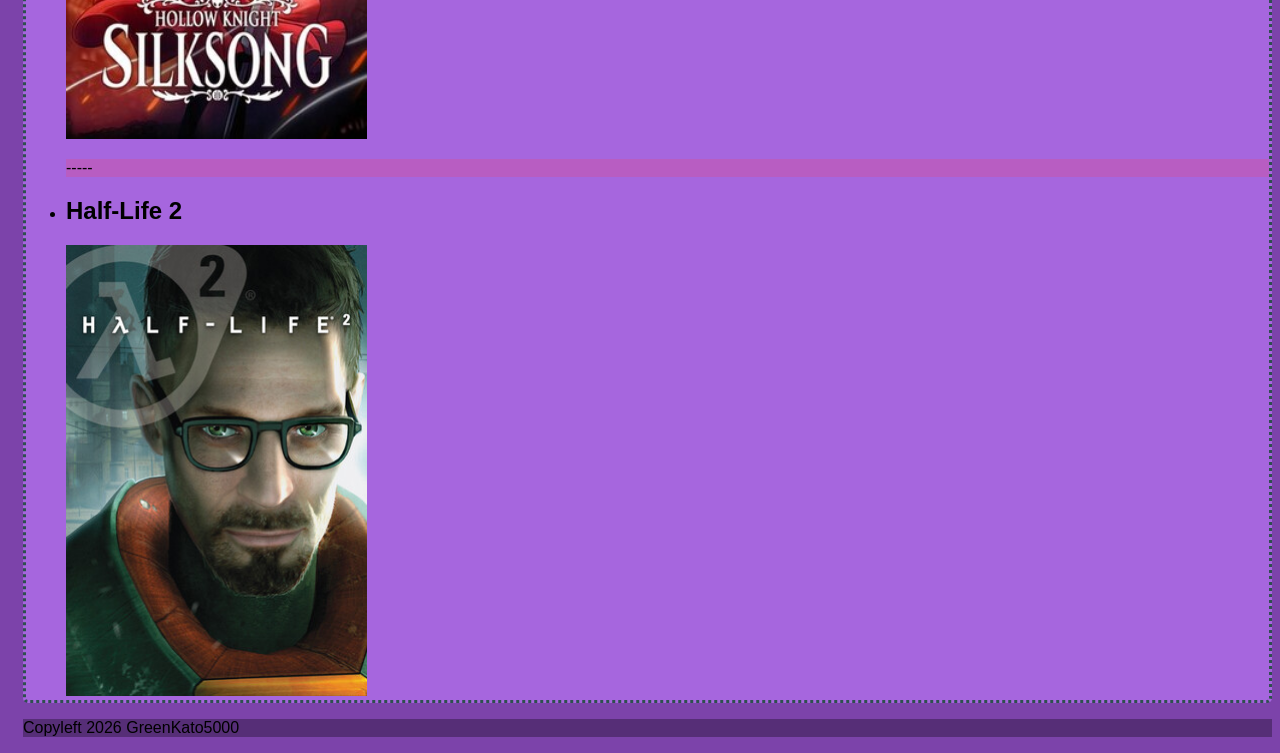
==== commit e6aab012: "added suffering" ====
--- a/index.html
+++ b/index.html
@@ -16,163 +16,165 @@
     </header>
     <main>
         <h1>Les consoles que m'agraden</h1>
-        <ul>
-            <li>
-                <h2>Nintendo Wii</h2>
-                <img src="img/NintendoWii.webp" alt="Imatge de la Nintendo Wii" class="imagenconsola">
-                <ul>
-                    <li>
-                        <h3>coses a destacar</h3>
-                        <p>La Wii te moltes coses a destacar, com per exemple la seva facilitat per ser modificada o el seu revoucionari sistema d'entrada, similar a un <strong>comandament de televisió</strong>, el que va fer que la gent vegi una cosa <em>familiar</em> que ja sabien controlar, creant els gamers casuals. També ve amb inconvenients, degut a que Nintendo va haver de posar tants diners a dissenyar i refinar els comandaments, el hardware es va quedar una mica curta de <strong>potencia</strong></p>
-                    </li>
-                    <li>
-                        <h3>característiques técniques</h3>
-                        <ul>
-                            <li>Processador IBM Power PC "Broadway" a 729MHz</li>
-                            <li>Processador gràfic ATI Hollywood 243MHz</li>
-                            <li>85MB de memoria RAM GDDR3</li>
-                        </ul>
-                    </li>
-                </ul>
-            </li>
-            <li>
-                <h2>PlayStation5</h2>
-                <img src="img/PS5.webp" alt="Imatge de la Play Station 5" class="imagenconsola">
-                <ul>
-                    <li>
-                        <h3>coses a destacar</h3>
-                        <p>La PlayStation 5 es una de les consoles <em>mes potents</em> del mercat avui dia, i una de les mes vigilades per Sony, la seva qualitat grafica es de les millors de les consoles en aquesta llista, els seus comandaments son revolucionaris i un dels majors punts de marqueting de la consola, amb una resposta haptica decidida, que no se'n va amb mitjes tintes, amb la tecnologia de'l "<strong>adaptive trigger</strong>" la immersió al joc es assegurada... Fins que et trobes que per jugar un joc has de pagar 10€ al mes, amb aixo i la retirada del format fisic, la PS5 no es tan bona elecció, els jocs en format fisic es poden jugar en tot moment, sense internet i son teus, els jocs digitals son una llicencia d'us que Sony pot revocar en qualsevol moment, sense consultar-te, et poden convertir la consola en un pisapapers de <strong>700€</strong> per utilitzar el navegador d'internet per modificar la teva consola que tu has comprat amb els teus diners, igualment, la gent ha aconseguit instalar Linux a la maquina, i emular-la completament a PC. Des del meu punt de vista, l'unic bo que te la PS5 es el comandament que es queda una mica enrrere del Steam Controller (de fet estic controlant el meu PC majorment amb un comandament de PS5), que el Spotify no te tants anuncis, i que pots reproduir DVDs i Blu-Rays, encara que la consola només et permet canviar la regió de la unitat un nombre limitat de vegades.</p>
-                    </li>
-                    <li>
-                        <h3>característiques técniques</h3>
-                    </li>
-                </ul>
-            </li>
-            <li>
-                <h2>Nintendo DS</h2>
-                <img src="img/NDS.png" alt="Imatge de la Nintendo DS" class="imagenconsola">
-                <ul>
-                    <li>
-                        <h3>coses a destacar</h3>
-                        <p>La Nintendo DS va ser una de les consoles portatils més <strong>revolucionaries</strong> de la seva era, aquesta disposa de <em>dues</em> pantalles, una d'elles tactil, aixi podies tenir el doble d'informació, per exemple, podies veure el joc, i el teu inventari, basada en l'arquitectura del seu predecesor, la GameBoy Advance, la DS pot executar jocs de GBA nativament sense cap problema, i a diferencia de la GBA, la DS portava una bateria de liti recarregable, per no haver de gastar tants diners en piles. Amb les seves capacitats de Wi-Fi, els usuaris es podien comunicar entre si en una mateixa area amb el pictochat, jugar versions limitades de jocs que no tenien o demos descarregades del canal nintendo (a la Wii) amb el mode de descarrega DS, o fins i tot jugar junts al poble d'algú de l'Animal Crossing a través de la Conexió Wi-Fi de Nintendo (CWF). Gracies als avanços en tecnologia de memória flash, les tarjes de joc ara escriuen els teus jocs a una memoria no volatil, en comptes de una RAM amb una pila, aixi no et lleves un matí i et trobes que tots els Pokemon del teu cartuix han desaparegut misteriosament.</p>
-                    </li>
-                    <li>
-                        <h3>característiques técniques</h3>
-                        <p>Processador ARM946E-S a 67MHz + ARM7TDMI a 33MHz</p>
-                        <p>4MB de RAM</p>
-                        <p>256kB de memoria flash interna</p>
-                    </li>
-                </ul>
-            </li>
-            <li>
-                <h2>Nintendo Switch</h2>
-                <img src="img/NintendoSwitch.png" alt="Imatge de la Nintendo Switch" class="imagenconsola">
-                <ul>
-                    <li>
-                        <h3>coses a destacar</h3>
-                        <p>La Nintendo Switch, com altres consoles de Nintendo, va continuar el que la <em>Wii U</em> va començar, va agafar el concepte del pad, i va treure la unitat del televisor, la Switch va crear la consola <strong>hibrida</strong> com la coneixem avui, una consola que amb un simple USB pot passar d'estar a les teves mans, al teu televisor, els seus comandaments propietaris permeten que puguis treure els controls de la consola, i no haver de comprar mes controls per poder jugar al sofa, encara que el seu pes i la seva mida no son tan atractius per a gamers mes casuals, a mes, la posició del unic carregador estant a sota la fan un perill per a qualsevol carregador quan s'utilitza a mode de sobretaula</p>
-                    </li>
-                    <li>
-                        <h3>característiques técniques</h3>
-                    </li>
-                </ul>
-            </li>
-            <li>
-                <h2>Steam Machine</h2>
-                <img src="img/SteamMachine.jpg" alt="Imatge de la Steam Machine" class="imagenconsola">
-                <ul>
-                    <li>
-                        <h3>coses a destacar</h3>
-                        <p>La Steam Machine, una <strong><em>obra d'art</em></strong> en termes de consoles, una jugada <strong><em>maestra</em></strong> per part de Valve, es mes similar a un ordinador que a una consola tradicional, creada per Valve, la Steam Machine es una consola quan la vols, i un ordinador quan el necessites, comercialitzada sota el nom d'Steam, referents al mon del gaming de PC per la manera de pensar del seu CEO, funciona amb SteamOS, un sistema basat en linux, i altament apreciat per els seus usuaris. Gabe Newell, el CEO de Valve, es un home que pensa que la pirateria no es un problema de preu, sino que es un problema de servei, per aixo Valve et dona permís i suport per reparar i modificar la teva Steam Machine com tu vulguis, pots instalar-hi windows i valve et dona els drivers per windows. Activament treballen amb <a href="https://ifixit.com/">ifixit</a> per que tu mateix puguis reparar la teva Steam Machine, proporcionant tutorials i peçes i siguent al teu costat durant tot el procés. Gracies al software lliure <a href="https://github.com/ValveSoftware/Proton">Proton</a> basat en Wine, tota la teva llibreria d'Steam pot funcionar sense cap problema</p>
+        <div class="box">
+            <ul>
+                <li>
+                    <h2>Nintendo Wii</h2>
+                    <img src="img/NintendoWii.webp" alt="Imatge de la Nintendo Wii" class="imagenconsola">
+                    <ul>
+                        <li>
+                            <h3>coses a destacar</h3>
+                            <p>La Wii te moltes coses a destacar, com per exemple la seva facilitat per ser modificada o el seu revoucionari sistema d'entrada, similar a un <strong>comandament de televisió</strong>, el que va fer que la gent vegi una cosa <em>familiar</em> que ja sabien controlar, creant els gamers casuals. També ve amb inconvenients, degut a que Nintendo va haver de posar tants diners a dissenyar i refinar els comandaments, el hardware es va quedar una mica curta de <strong>potencia</strong></p>
+                        </li>
+                        <li>
+                            <h3>característiques técniques</h3>
+                            <ul>
+                                <li>Processador IBM Power PC "Broadway" a 729MHz</li>
+                                <li>Processador gràfic ATI Hollywood 243MHz</li>
+                                <li>85MB de memoria RAM GDDR3</li>
+                            </ul>
+                        </li>
+                    </ul>
+                </li>
+                <li>
+                    <h2>PlayStation5</h2>
+                    <img src="img/PS5.webp" alt="Imatge de la Play Station 5" class="imagenconsola">
+                    <ul>
+                        <li>
+                            <h3>coses a destacar</h3>
+                            <p>La PlayStation 5 es una de les consoles <em>mes potents</em> del mercat avui dia, i una de les mes vigilades per Sony, la seva qualitat grafica es de les millors de les consoles en aquesta llista, els seus comandaments son revolucionaris i un dels majors punts de marqueting de la consola, amb una resposta haptica decidida, que no se'n va amb mitjes tintes, amb la tecnologia de'l "<strong>adaptive trigger</strong>" la immersió al joc es assegurada... Fins que et trobes que per jugar un joc has de pagar 10€ al mes, amb aixo i la retirada del format fisic, la PS5 no es tan bona elecció, els jocs en format fisic es poden jugar en tot moment, sense internet i son teus, els jocs digitals son una llicencia d'us que Sony pot revocar en qualsevol moment, sense consultar-te, et poden convertir la consola en un pisapapers de <strong>700€</strong> per utilitzar el navegador d'internet per modificar la teva consola que tu has comprat amb els teus diners, igualment, la gent ha aconseguit instalar Linux a la maquina, i emular-la completament a PC. Des del meu punt de vista, l'unic bo que te la PS5 es el comandament que es queda una mica enrrere del Steam Controller (de fet estic controlant el meu PC majorment amb un comandament de PS5), que el Spotify no te tants anuncis, i que pots reproduir DVDs i Blu-Rays, encara que la consola només et permet canviar la regió de la unitat un nombre limitat de vegades.</p>
+                        </li>
+                        <li>
+                            <h3>característiques técniques</h3>
+                        </li>
+                    </ul>
+                </li>
+                <li>
+                    <h2>Nintendo DS</h2>
+                    <img src="img/NDS.png" alt="Imatge de la Nintendo DS" class="imagenconsola">
+                    <ul>
+                        <li>
+                            <h3>coses a destacar</h3>
+                            <p>La Nintendo DS va ser una de les consoles portatils més <strong>revolucionaries</strong> de la seva era, aquesta disposa de <em>dues</em> pantalles, una d'elles tactil, aixi podies tenir el doble d'informació, per exemple, podies veure el joc, i el teu inventari, basada en l'arquitectura del seu predecesor, la GameBoy Advance, la DS pot executar jocs de GBA nativament sense cap problema, i a diferencia de la GBA, la DS portava una bateria de liti recarregable, per no haver de gastar tants diners en piles. Amb les seves capacitats de Wi-Fi, els usuaris es podien comunicar entre si en una mateixa area amb el pictochat, jugar versions limitades de jocs que no tenien o demos descarregades del canal nintendo (a la Wii) amb el mode de descarrega DS, o fins i tot jugar junts al poble d'algú de l'Animal Crossing a través de la Conexió Wi-Fi de Nintendo (CWF). Gracies als avanços en tecnologia de memória flash, les tarjes de joc ara escriuen els teus jocs a una memoria no volatil, en comptes de una RAM amb una pila, aixi no et lleves un matí i et trobes que tots els Pokemon del teu cartuix han desaparegut misteriosament.</p>
+                        </li>
+                        <li>
+                            <h3>característiques técniques</h3>
+                            <p>Processador ARM946E-S a 67MHz + ARM7TDMI a 33MHz</p>
+                            <p>4MB de RAM</p>
+                            <p>256kB de memoria flash interna</p>
+                        </li>
+                    </ul>
+                </li>
+                <li>
+                    <h2>Nintendo Switch</h2>
+                    <img src="img/NintendoSwitch.png" alt="Imatge de la Nintendo Switch" class="imagenconsola">
+                    <ul>
+                        <li>
+                            <h3>coses a destacar</h3>
+                            <p>La Nintendo Switch, com altres consoles de Nintendo, va continuar el que la <em>Wii U</em> va començar, va agafar el concepte del pad, i va treure la unitat del televisor, la Switch va crear la consola <strong>hibrida</strong> com la coneixem avui, una consola que amb un simple USB pot passar d'estar a les teves mans, al teu televisor, els seus comandaments propietaris permeten que puguis treure els controls de la consola, i no haver de comprar mes controls per poder jugar al sofa, encara que el seu pes i la seva mida no son tan atractius per a gamers mes casuals, a mes, la posició del unic carregador estant a sota la fan un perill per a qualsevol carregador quan s'utilitza a mode de sobretaula</p>
+                        </li>
+                        <li>
+                            <h3>característiques técniques</h3>
+                        </li>
+                    </ul>
+                </li>
+                <li>
+                    <h2>Steam Machine</h2>
+                    <img src="img/SteamMachine.jpg" alt="Imatge de la Steam Machine" class="imagenconsola">
+                    <ul>
+                        <li>
+                            <h3>coses a destacar</h3>
+                            <p>La Steam Machine, una <strong><em>obra d'art</em></strong> en termes de consoles, una jugada <strong><em>maestra</em></strong> per part de Valve, es mes similar a un ordinador que a una consola tradicional, creada per Valve, la Steam Machine es una consola quan la vols, i un ordinador quan el necessites, comercialitzada sota el nom d'Steam, referents al mon del gaming de PC per la manera de pensar del seu CEO, funciona amb SteamOS, un sistema basat en linux, i altament apreciat per els seus usuaris. Gabe Newell, el CEO de Valve, es un home que pensa que la pirateria no es un problema de preu, sino que es un problema de servei, per aixo Valve et dona permís i suport per reparar i modificar la teva Steam Machine com tu vulguis, pots instalar-hi windows i valve et dona els drivers per windows. Activament treballen amb <a href="https://ifixit.com/">ifixit</a> per que tu mateix puguis reparar la teva Steam Machine, proporcionant tutorials i peçes i siguent al teu costat durant tot el procés. Gracies al software lliure <a href="https://github.com/ValveSoftware/Proton">Proton</a> basat en Wine, tota la teva llibreria d'Steam pot funcionar sense cap problema</p>
 
-                        <p>Aixo es un petit secret que gran HDMI no vol que sapigues, però el hardware de la Steam Machine suporta l'estandar HDMI 2.1, pero Gabe no pot dir que té suport perque John HDMI no vol donar certificats d'HDMI 2.1 a sistemes amb Linux preinstalats, només per Windows</p>
-                    </li>
-                    <li>
-                        <h3>característiques técniques</h3>
-                        <h4>processament</h4>
-                        <p>CPU: Semi-custom AMD Zen 4 6C / 12T fins a 4.8GHz, 30W TDP</p>
-                        <p>GPU: Semi-custom AMD RDNA3 28CUs amb 2.45GHz maxim amb carrega sostinguda, 110W TDP</p>
-                        <p>RAM: 16GB DDR5 + 8GB GDDR6 VRAM</p>
-                        <p>Alimentació: PSU interna, 110-240V AC</p>
-                        <p>Enmagatzematge: 512GB/2TB NVMe SSD (ambdós models tenen un slot micro SD d'alta velocitat)</p>
-                        <h4>connectivitat</h4>
-                        <p>2x2 Wi-Fi 6E</p>
-                        <p>Antena Bluetooth 5.3 dedicada</p>
-                        <p>support natiu per Steam Controller</p>
-                        <h4>IO</h4>
-                        <p>Suport per DisplayPort 1.4 fins a 4K@240Hz o 8K@60Hz. Amb support per HDR, FreeSync i daisy-chaining</p>
-                        <p>Suport per HDMI 2.0 fins a 4K@120Hz. Amb suport per HDR, FreeSync i CEC</p>
-                        <p>2 ports USB-A 3.2 Gen1 al frontal</p>
-                        <p>2 ports USB-A 2.0 d'alta velocitat (mes baixa que els del frontal, per cert) a la part trasera</p>
-                        <p>1 port USB-C 3.2 Gen 2 darrere</p>
-                        <p>Connector de xarxa Ethernet de Gigabit</p>
-                        <p>tira LED amb 17 LEDs RGB assignables individualment per monitorar l'estat del sistema o personalitzar-lo</p>
-                        <p>Panells frontals intercambiables amb dissenys dels teus jocs preferits</p>
-                        <h4>Mida</h4>
-                        <p>152mm d'alçada (148mm sense les potes), 162.4mm de profunditat, 156mm d'amplada</p>
-                        <p>Pes de 2.6KG</p>
-                        <h4>Escriptori</h4>
-                        <p>Sistema operatiu SteamOS 3 (basat en Arch)</p>
-                        <p>Entorn d'escriptori KDE Plasma</p>
-                    </li>
-                </ul>
-            </li>
-            <li>
-                <h2>Steam Deck</h2>
-                <img src="img/SteamDeck.jpg" alt="Imatge de la Steam Deck" class="imagenconsola">
-                <ul>
-                    <li>
-                        <h3>coses a destacar</h3>
-                        <p>La Steam Deck es la predecessora a la Steam Machine, i igual que aquesta, també te una arquitectura <strong>d'ordinador</strong>, els controls integrats no son massa diferents, a excepcio dels panells tactils amb resposta haptica d'alta definició (tan alta que es poden escoltar arxius MIDI) amb detecció de pressio, botons assignables a sota, joysticks amb sensors capacitius i gallets analogics (no totes les consoles els tenen avui dia), es realment una nova manera de veure el <em>ordinador portatil</em>. Equipada de fabrica amb l'ultima versió d'SteamOS, la Steam Deck pot ser una consola cuan vols, i un ordinador cuan el necessites. Encara que el seu hardware avui dia ja es considera antic, Valve ja no fa peçes, han obert totes les peçes al domini public, perque altres empreses puguin fer peçes d'alta qualitat per la Steam Deck. Igual que amb la Steam Machine, Valve treballa amb ifixit per que els usuaris de la Steam Deck puguin arreglar la seva consola amb tutorials oficials per la empresa. Segons el que es diu i veu a les xarxes socials, no hi ha cap usuari d'Steam Deck que no estigui satisfet amb la seva compra</p>
-                    </li>
-                    <li>
-                        <h3>característiques técniques</h3>
-                        <h4>Processament</h4>
-                        <p>Processador 6nm AMD APU</p>
-                        <p>CPU: Zen 2 4C/8T, 2.4-3.5GHz (Fins a 448GFlops FP32)</p>
-                        <p>GPU: 8 RDNA  2CUs, 1.6GHz (1.6TFlops FP32)</p>
-                        <p>Potencia APU: 4-15W TDP</p>
-                        <p>16GB LPDDR5 on-board RAM (6400 MT/s quad 32-bit channels)</p>
-                        <p>512GB/1TB NVMe SSD (ambdos amb lector de tarjetes SD d'alta velocitat)</p>
-                        <h4>controls</h4>
-                        <p>botons A B X Y</p>
-                        <p>DPAD</p>
-                        <p>botons L i R</p>
-                        <p>gallets L i R analogics</p>
-                        <p>botons "View" i "Menu"</p>
-                        <p>4 botons assignables als grips</p>
-                        <p>2 joysticks tamany complert amb sensors capacitius tactils</p>
-                        <p>Haptics HD</p>
-                        <p>2 trackpads cuadrats de 32.5mm amb resposta haptica i sensibilitat de pressio per configurar com de fort apretes, com els botons de la PS3</p>
-                        <p>gyroscopi de 6 axis IMU</p>
-                        <h4>pantalla</h4>
-                        <p>1280x800 RGB HDR OLED de 7.4 polzades tactil</p>
-                        <p>1000 nits de brillantor maxima (HDR)</p>
-                        <p>ratio de contrast major que 1000000:1</p>
-                        <p>gamut de colors 110% P3</p>
-                        <p>Velocitat de refresc de fins a 90Hz</p>
-                        <p>temps de resposta sota 0.1 ms</p>
-                        <h4>conectivitat</h4>
-                        <p>Bluetooth 5.3 amb antena dedicada</p>
-                        <p>radio wifi 6E de 3 bandes</p>
-                        <h4>Audio</h4>
-                        <p>Estereo amb DSP</p>
-                        <p>Microfon de array doble</p>
-                        <p>Connector jack de 3.5mm per auriculars amb microfon (tecnologia mes avançada que iPhones moderns)</p>
-                        <p>Audio multicanal per DisplayPort sobre USB-C, USB-C estandar, o Bluetooth 5.3</p>
-                        <h4>energia</h4>
-                        <p>Entrada PD3.0 per el conector USB-C, 45W</p>
-                        <p>Cable de carrega de 2.5M inclos</p>
-                        <p>Bateria de 50Whr per 3-12h de gameplay (aproximació calculada per Valve basada en executar jocs a 30FPS, 50% de brillantor de la pantalla, volum a 50%. Valve avisa que executar jocs sota diferents condicions pot resultar en una descarrega mes rapida de la bateria)</p>
-                        <h4>Expansió</h4>
-                        <p>supporta targetes microSD/SDXC/SDHC UHS-I (les de tota la vida)</p>
-                        <p>Conectivitat externa amb pantalles per DisplayPort sobre USB-C fins a 8K@60Hz o 4K@120Hz, USB3 gen 2</p>
-                        <h4>software</h4>
-                        <p>SO: SteamOS 3 (basat en Arch)</p>
-                        <p>Entorn d'escriptori del KDE Plasma</p>
-                    </li>
-                </ul>
-            </li>
+                            <p>Aixo es un petit secret que gran HDMI no vol que sapigues, però el hardware de la Steam Machine suporta l'estandar HDMI 2.1, pero Gabe no pot dir que té suport perque John HDMI no vol donar certificats d'HDMI 2.1 a sistemes amb Linux preinstalats, només per Windows</p>
+                        </li>
+                        <li>
+                            <h3>característiques técniques</h3>
+                            <h4>processament</h4>
+                            <p>CPU: Semi-custom AMD Zen 4 6C / 12T fins a 4.8GHz, 30W TDP</p>
+                            <p>GPU: Semi-custom AMD RDNA3 28CUs amb 2.45GHz maxim amb carrega sostinguda, 110W TDP</p>
+                            <p>RAM: 16GB DDR5 + 8GB GDDR6 VRAM</p>
+                            <p>Alimentació: PSU interna, 110-240V AC</p>
+                            <p>Enmagatzematge: 512GB/2TB NVMe SSD (ambdós models tenen un slot micro SD d'alta velocitat)</p>
+                            <h4>connectivitat</h4>
+                            <p>2x2 Wi-Fi 6E</p>
+                            <p>Antena Bluetooth 5.3 dedicada</p>
+                            <p>support natiu per Steam Controller</p>
+                            <h4>IO</h4>
+                            <p>Suport per DisplayPort 1.4 fins a 4K@240Hz o 8K@60Hz. Amb support per HDR, FreeSync i daisy-chaining</p>
+                            <p>Suport per HDMI 2.0 fins a 4K@120Hz. Amb suport per HDR, FreeSync i CEC</p>
+                            <p>2 ports USB-A 3.2 Gen1 al frontal</p>
+                            <p>2 ports USB-A 2.0 d'alta velocitat (mes baixa que els del frontal, per cert) a la part trasera</p>
+                            <p>1 port USB-C 3.2 Gen 2 darrere</p>
+                            <p>Connector de xarxa Ethernet de Gigabit</p>
+                            <p>tira LED amb 17 LEDs RGB assignables individualment per monitorar l'estat del sistema o personalitzar-lo</p>
+                            <p>Panells frontals intercambiables amb dissenys dels teus jocs preferits</p>
+                            <h4>Mida</h4>
+                            <p>152mm d'alçada (148mm sense les potes), 162.4mm de profunditat, 156mm d'amplada</p>
+                            <p>Pes de 2.6KG</p>
+                            <h4>Escriptori</h4>
+                            <p>Sistema operatiu SteamOS 3 (basat en Arch)</p>
+                            <p>Entorn d'escriptori KDE Plasma</p>
+                        </li>
+                    </ul>
+                </li>
+                <li>
+                    <h2>Steam Deck</h2>
+                    <img src="img/SteamDeck.jpg" alt="Imatge de la Steam Deck" class="imagenconsola">
+                    <ul>
+                        <li>
+                            <h3>coses a destacar</h3>
+                            <p>La Steam Deck es la predecessora a la Steam Machine, i igual que aquesta, també te una arquitectura <strong>d'ordinador</strong>, els controls integrats no son massa diferents, a excepcio dels panells tactils amb resposta haptica d'alta definició (tan alta que es poden escoltar arxius MIDI) amb detecció de pressio, botons assignables a sota, joysticks amb sensors capacitius i gallets analogics (no totes les consoles els tenen avui dia), es realment una nova manera de veure el <em>ordinador portatil</em>. Equipada de fabrica amb l'ultima versió d'SteamOS, la Steam Deck pot ser una consola cuan vols, i un ordinador cuan el necessites. Encara que el seu hardware avui dia ja es considera antic, Valve ja no fa peçes, han obert totes les peçes al domini public, perque altres empreses puguin fer peçes d'alta qualitat per la Steam Deck. Igual que amb la Steam Machine, Valve treballa amb ifixit per que els usuaris de la Steam Deck puguin arreglar la seva consola amb tutorials oficials per la empresa. Segons el que es diu i veu a les xarxes socials, no hi ha cap usuari d'Steam Deck que no estigui satisfet amb la seva compra</p>
+                        </li>
+                        <li>
+                            <h3>característiques técniques</h3>
+                            <h4>Processament</h4>
+                            <p>Processador 6nm AMD APU</p>
+                            <p>CPU: Zen 2 4C/8T, 2.4-3.5GHz (Fins a 448GFlops FP32)</p>
+                            <p>GPU: 8 RDNA  2CUs, 1.6GHz (1.6TFlops FP32)</p>
+                            <p>Potencia APU: 4-15W TDP</p>
+                            <p>16GB LPDDR5 on-board RAM (6400 MT/s quad 32-bit channels)</p>
+                            <p>512GB/1TB NVMe SSD (ambdos amb lector de tarjetes SD d'alta velocitat)</p>
+                            <h4>controls</h4>
+                            <p>botons A B X Y</p>
+                            <p>DPAD</p>
+                            <p>botons L i R</p>
+                            <p>gallets L i R analogics</p>
+                            <p>botons "View" i "Menu"</p>
+                            <p>4 botons assignables als grips</p>
+                            <p>2 joysticks tamany complert amb sensors capacitius tactils</p>
+                            <p>Haptics HD</p>
+                            <p>2 trackpads cuadrats de 32.5mm amb resposta haptica i sensibilitat de pressio per configurar com de fort apretes, com els botons de la PS3</p>
+                            <p>gyroscopi de 6 axis IMU</p>
+                            <h4>pantalla</h4>
+                            <p>1280x800 RGB HDR OLED de 7.4 polzades tactil</p>
+                            <p>1000 nits de brillantor maxima (HDR)</p>
+                            <p>ratio de contrast major que 1000000:1</p>
+                            <p>gamut de colors 110% P3</p>
+                            <p>Velocitat de refresc de fins a 90Hz</p>
+                            <p>temps de resposta sota 0.1 ms</p>
+                            <h4>conectivitat</h4>
+                            <p>Bluetooth 5.3 amb antena dedicada</p>
+                            <p>radio wifi 6E de 3 bandes</p>
+                            <h4>Audio</h4>
+                            <p>Estereo amb DSP</p>
+                            <p>Microfon de array doble</p>
+                            <p>Connector jack de 3.5mm per auriculars amb microfon (tecnologia mes avançada que iPhones moderns)</p>
+                            <p>Audio multicanal per DisplayPort sobre USB-C, USB-C estandar, o Bluetooth 5.3</p>
+                            <h4>energia</h4>
+                            <p>Entrada PD3.0 per el conector USB-C, 45W</p>
+                            <p>Cable de carrega de 2.5M inclos</p>
+                            <p>Bateria de 50Whr per 3-12h de gameplay (aproximació calculada per Valve basada en executar jocs a 30FPS, 50% de brillantor de la pantalla, volum a 50%. Valve avisa que executar jocs sota diferents condicions pot resultar en una descarrega mes rapida de la bateria)</p>
+                            <h4>Expansió</h4>
+                            <p>supporta targetes microSD/SDXC/SDHC UHS-I (les de tota la vida)</p>
+                            <p>Conectivitat externa amb pantalles per DisplayPort sobre USB-C fins a 8K@60Hz o 4K@120Hz, USB3 gen 2</p>
+                            <h4>software</h4>
+                            <p>SO: SteamOS 3 (basat en Arch)</p>
+                            <p>Entorn d'escriptori del KDE Plasma</p>
+                        </li>
+                    </ul>
+                </li>
+            </div>
         </ul>
         <h1>Jocs</h1>
         <ul class="juegos">
--- a/style.css
+++ b/style.css
@@ -1,18 +1,74 @@
 .imagenconsola {
-    width: 40%;
+  width: 40%;
 }
 .imagenjuego {
-    width: 25%;
+  width: 25%;
 }
 .juegos {
-    border-color: darkslategray;
-    border-style: dotted;
-    border-radius: 5px;
-    background-color: darkblue;
+  border-color: darkslategray;
+  border-style: dotted;
+  border-radius: 5px;
+  background-color: #a666de;
 }
 p.separador {
-    background-color: aquamarine;
+  background-color: #b85dc2;
 }
 html {
-    padding-left: 15px;
+  padding-left: 15px;
+  font-family: sans-serif;
+  background-color: #7c43aa;
+}
+
+h1 {
+  color: #70aa43;
+}
+
+.box {
+  display: flex;
+  flex-wrap: wrap;
+}
+
+header,
+footer {
+  background-color: #562e77;
+}
+
+table {
+  border-collapse: collapse;
+  border: 2px solid rgb(163, 102, 199);
+  font-size: 0.8rem;
+  letter-spacing: 1px;
+}
+
+caption {
+  caption-side: bottom;
+  padding: 10px;
+  font-weight: bold;
+}
+
+thead,
+tfoot {
+  background-color: #ededed;
+}
+
+th,
+td {
+  border: 1px solid rgb(163, 102, 199);
+  padding: 8px 10px;
+}
+
+td:last-of-type {
+  text-align: center;
+}
+
+tbody > tr:nth-of-type(even) {
+  background-color: #d29bde;
+}
+
+tfoot th {
+  text-align: right;
+}
+
+tfoot td {
+  font-weight: bold;
 }
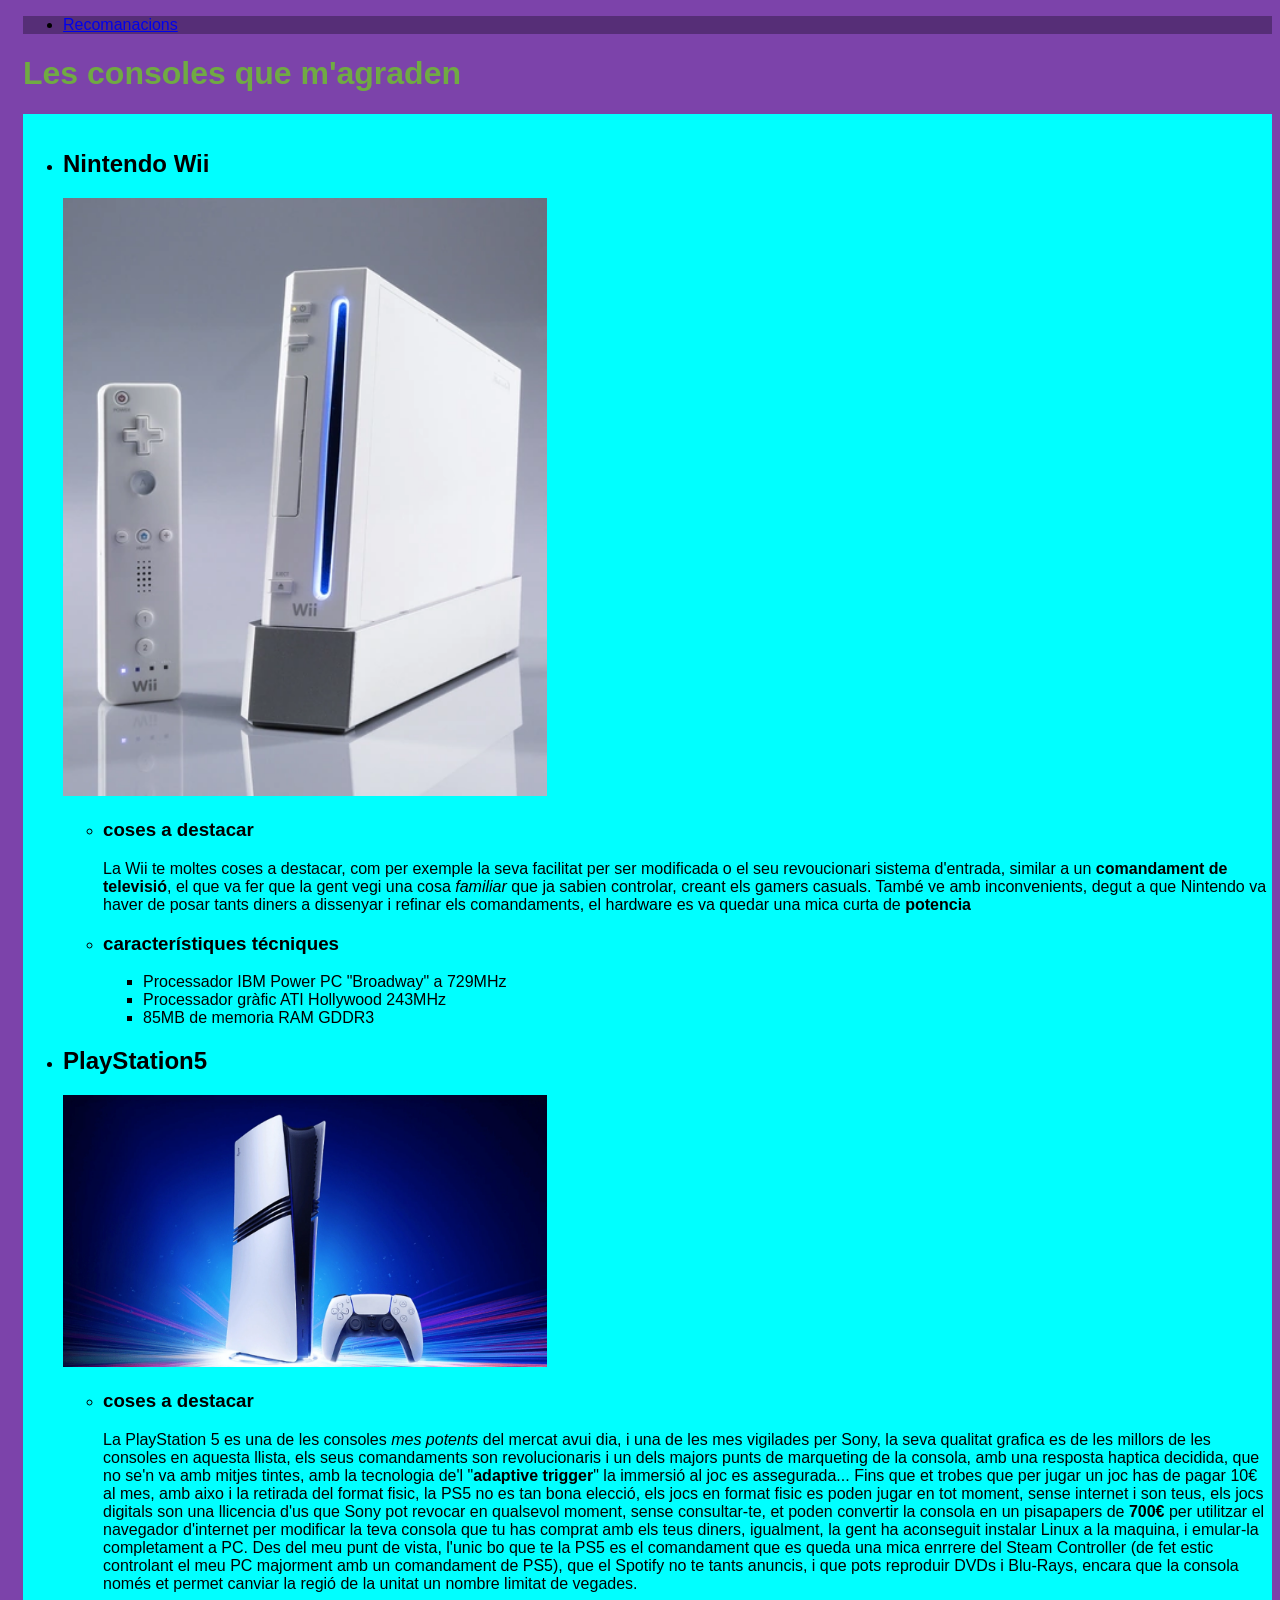
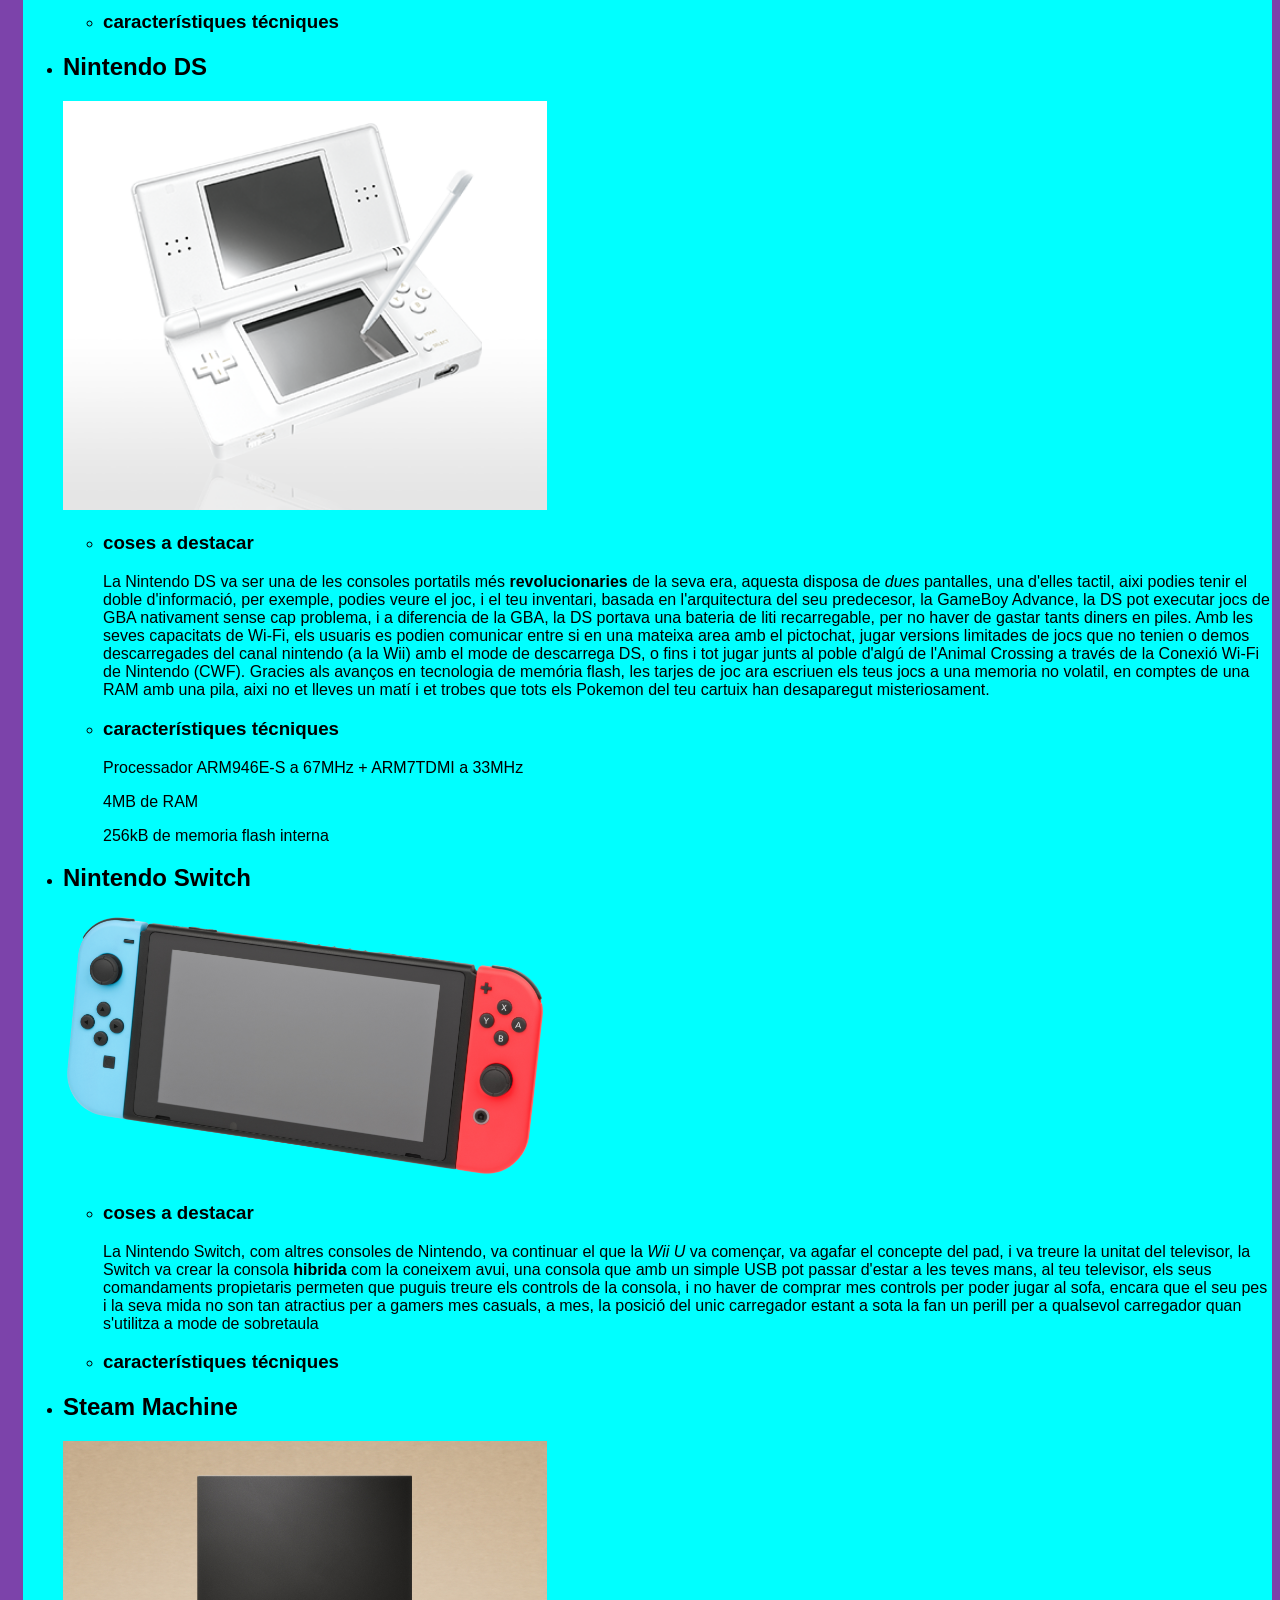
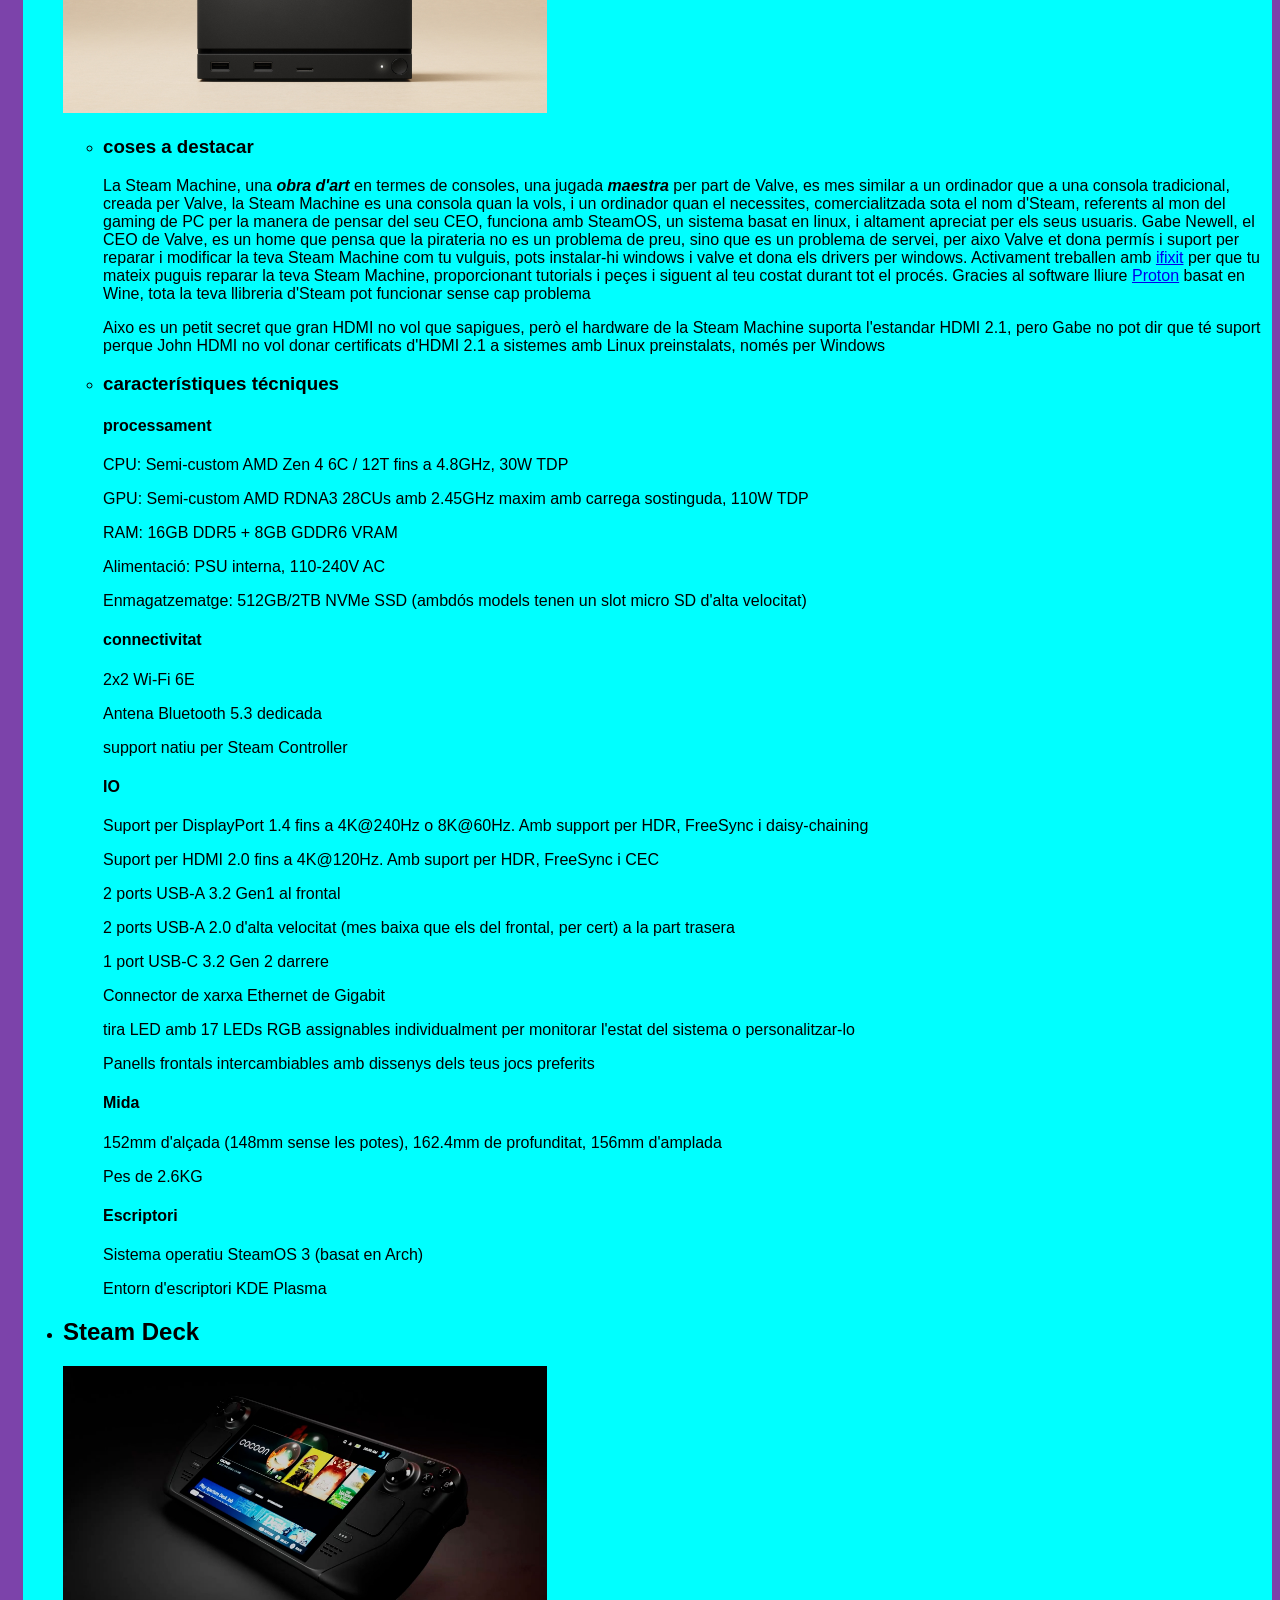
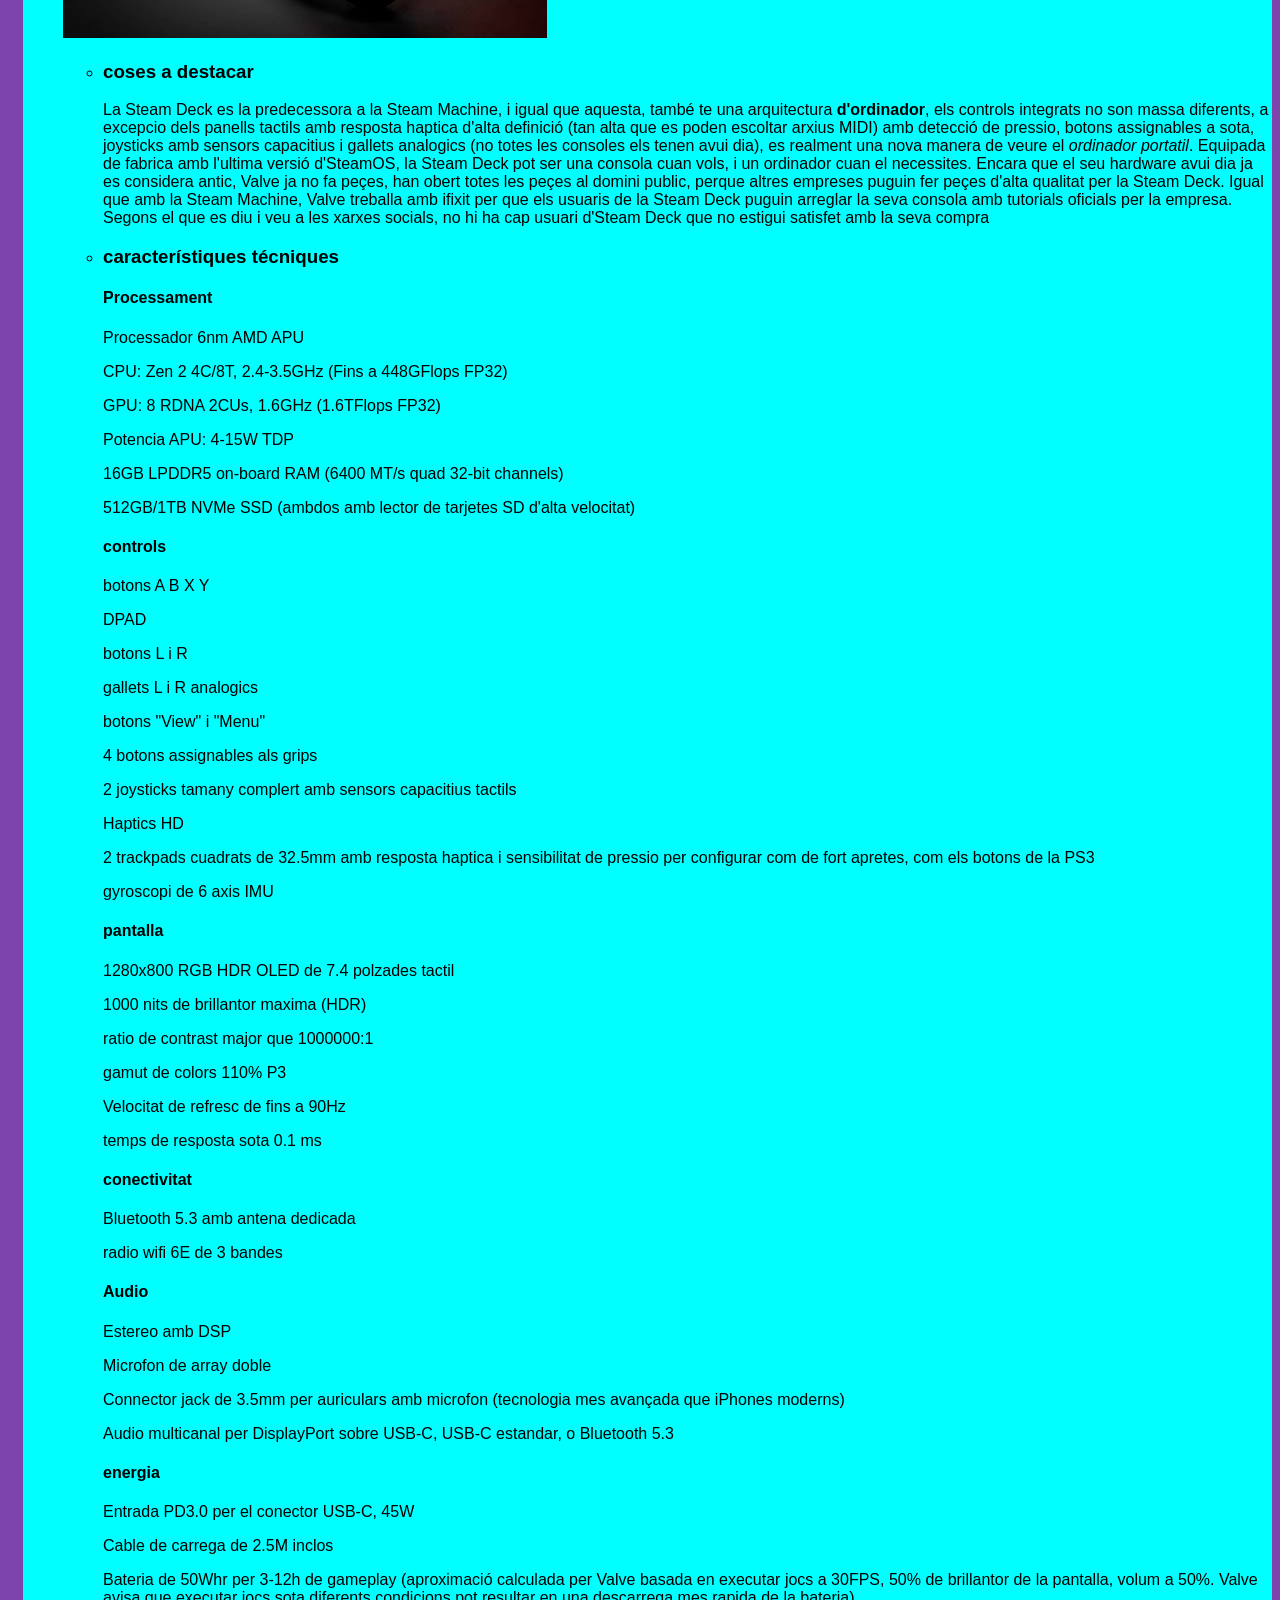
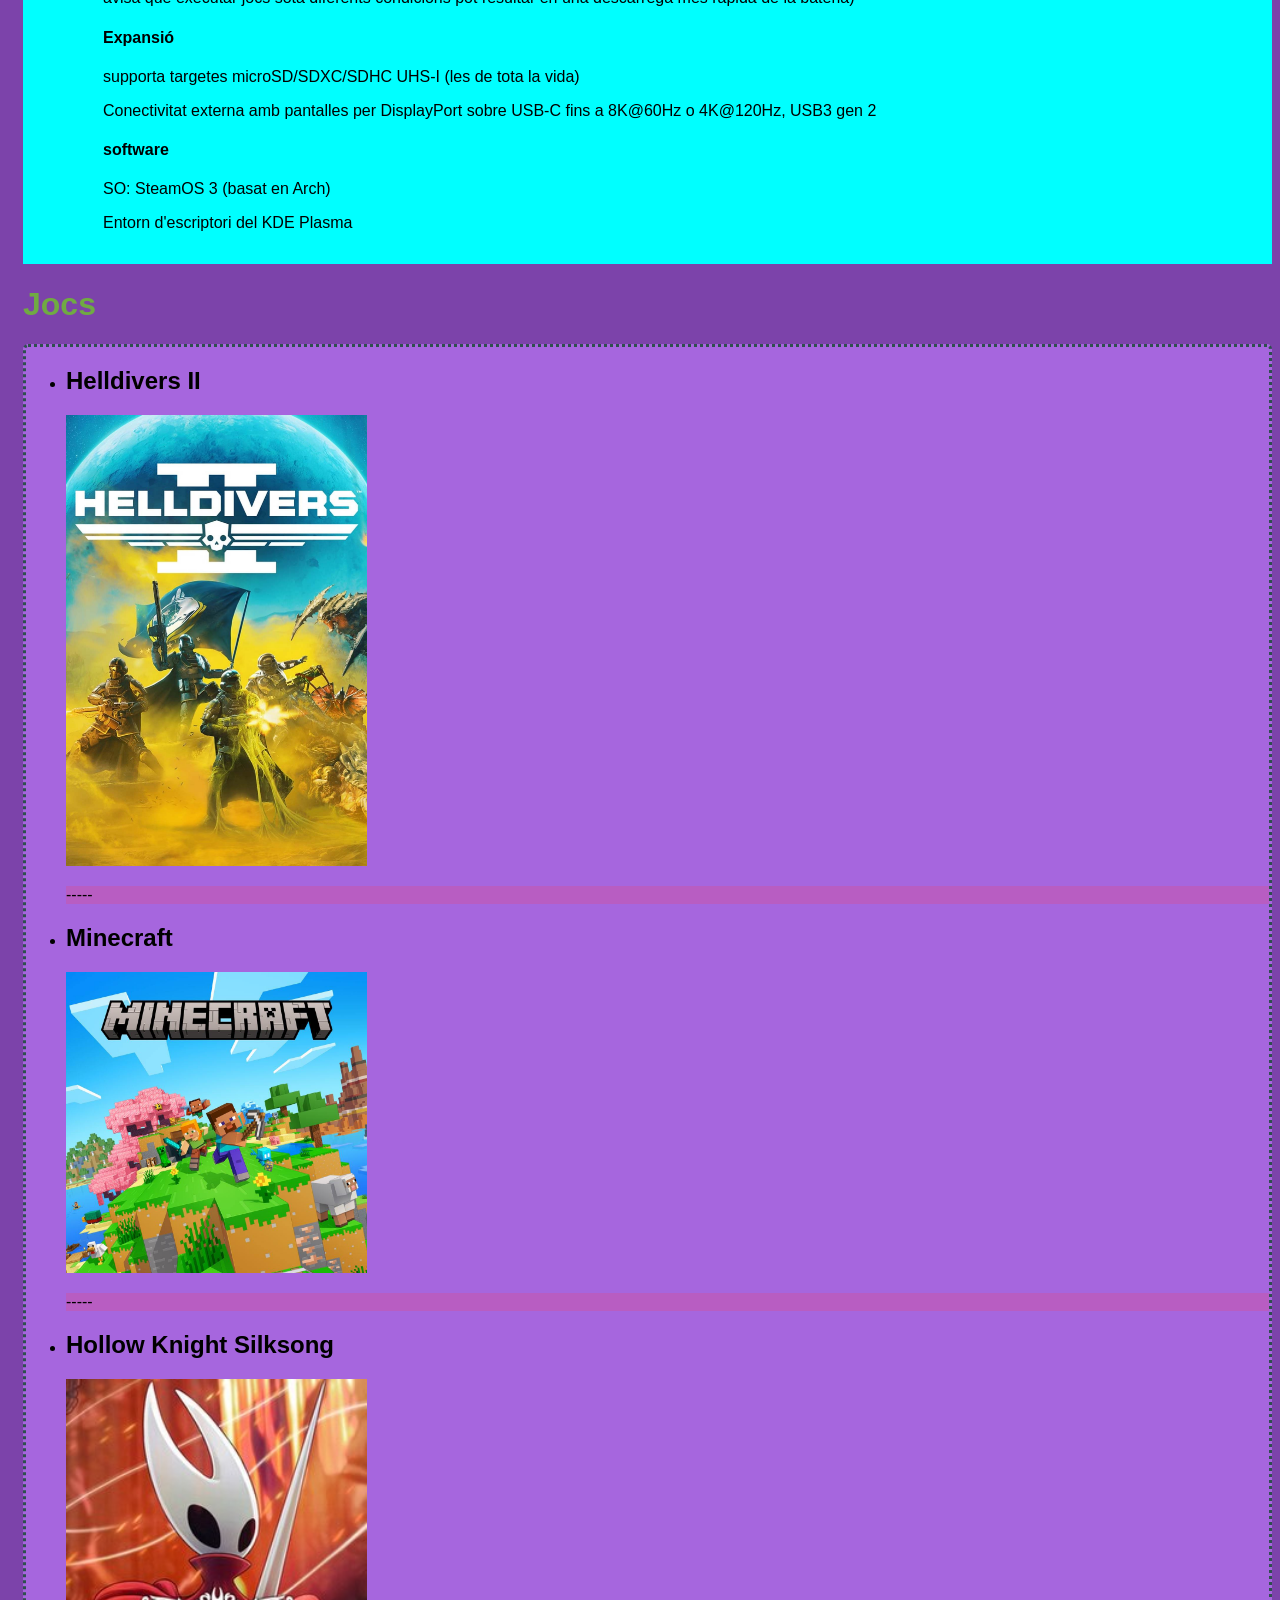
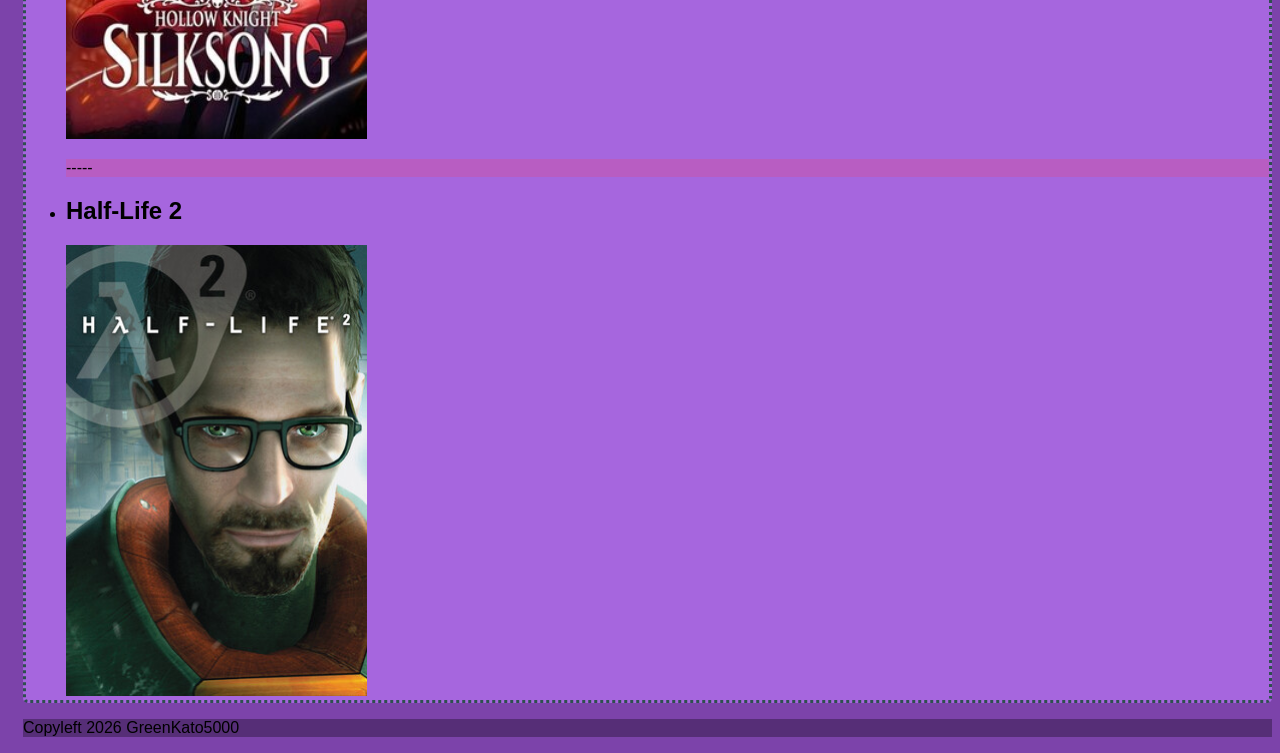
==== commit c45f09da: "deleted unused line" ====
--- a/index.html
+++ b/index.html
@@ -85,7 +85,6 @@
                         <li>
                             <h3>coses a destacar</h3>
                             <p>La Steam Machine, una <strong><em>obra d'art</em></strong> en termes de consoles, una jugada <strong><em>maestra</em></strong> per part de Valve, es mes similar a un ordinador que a una consola tradicional, creada per Valve, la Steam Machine es una consola quan la vols, i un ordinador quan el necessites, comercialitzada sota el nom d'Steam, referents al mon del gaming de PC per la manera de pensar del seu CEO, funciona amb SteamOS, un sistema basat en linux, i altament apreciat per els seus usuaris. Gabe Newell, el CEO de Valve, es un home que pensa que la pirateria no es un problema de preu, sino que es un problema de servei, per aixo Valve et dona permís i suport per reparar i modificar la teva Steam Machine com tu vulguis, pots instalar-hi windows i valve et dona els drivers per windows. Activament treballen amb <a href="https://ifixit.com/">ifixit</a> per que tu mateix puguis reparar la teva Steam Machine, proporcionant tutorials i peçes i siguent al teu costat durant tot el procés. Gracies al software lliure <a href="https://github.com/ValveSoftware/Proton">Proton</a> basat en Wine, tota la teva llibreria d'Steam pot funcionar sense cap problema</p>
-
                             <p>Aixo es un petit secret que gran HDMI no vol que sapigues, però el hardware de la Steam Machine suporta l'estandar HDMI 2.1, pero Gabe no pot dir que té suport perque John HDMI no vol donar certificats d'HDMI 2.1 a sistemes amb Linux preinstalats, només per Windows</p>
                         </li>
                         <li>
--- a/style.css
+++ b/style.css
@@ -26,6 +26,8 @@
 .box {
   display: flex;
   flex-wrap: wrap;
+  gap: 16px;
+  background-color: cyan;
 }
 
 header,
@@ -48,7 +50,7 @@
 
 thead,
 tfoot {
-  background-color: #ededed;
+  background-color: #c45dff;
 }
 
 th,
